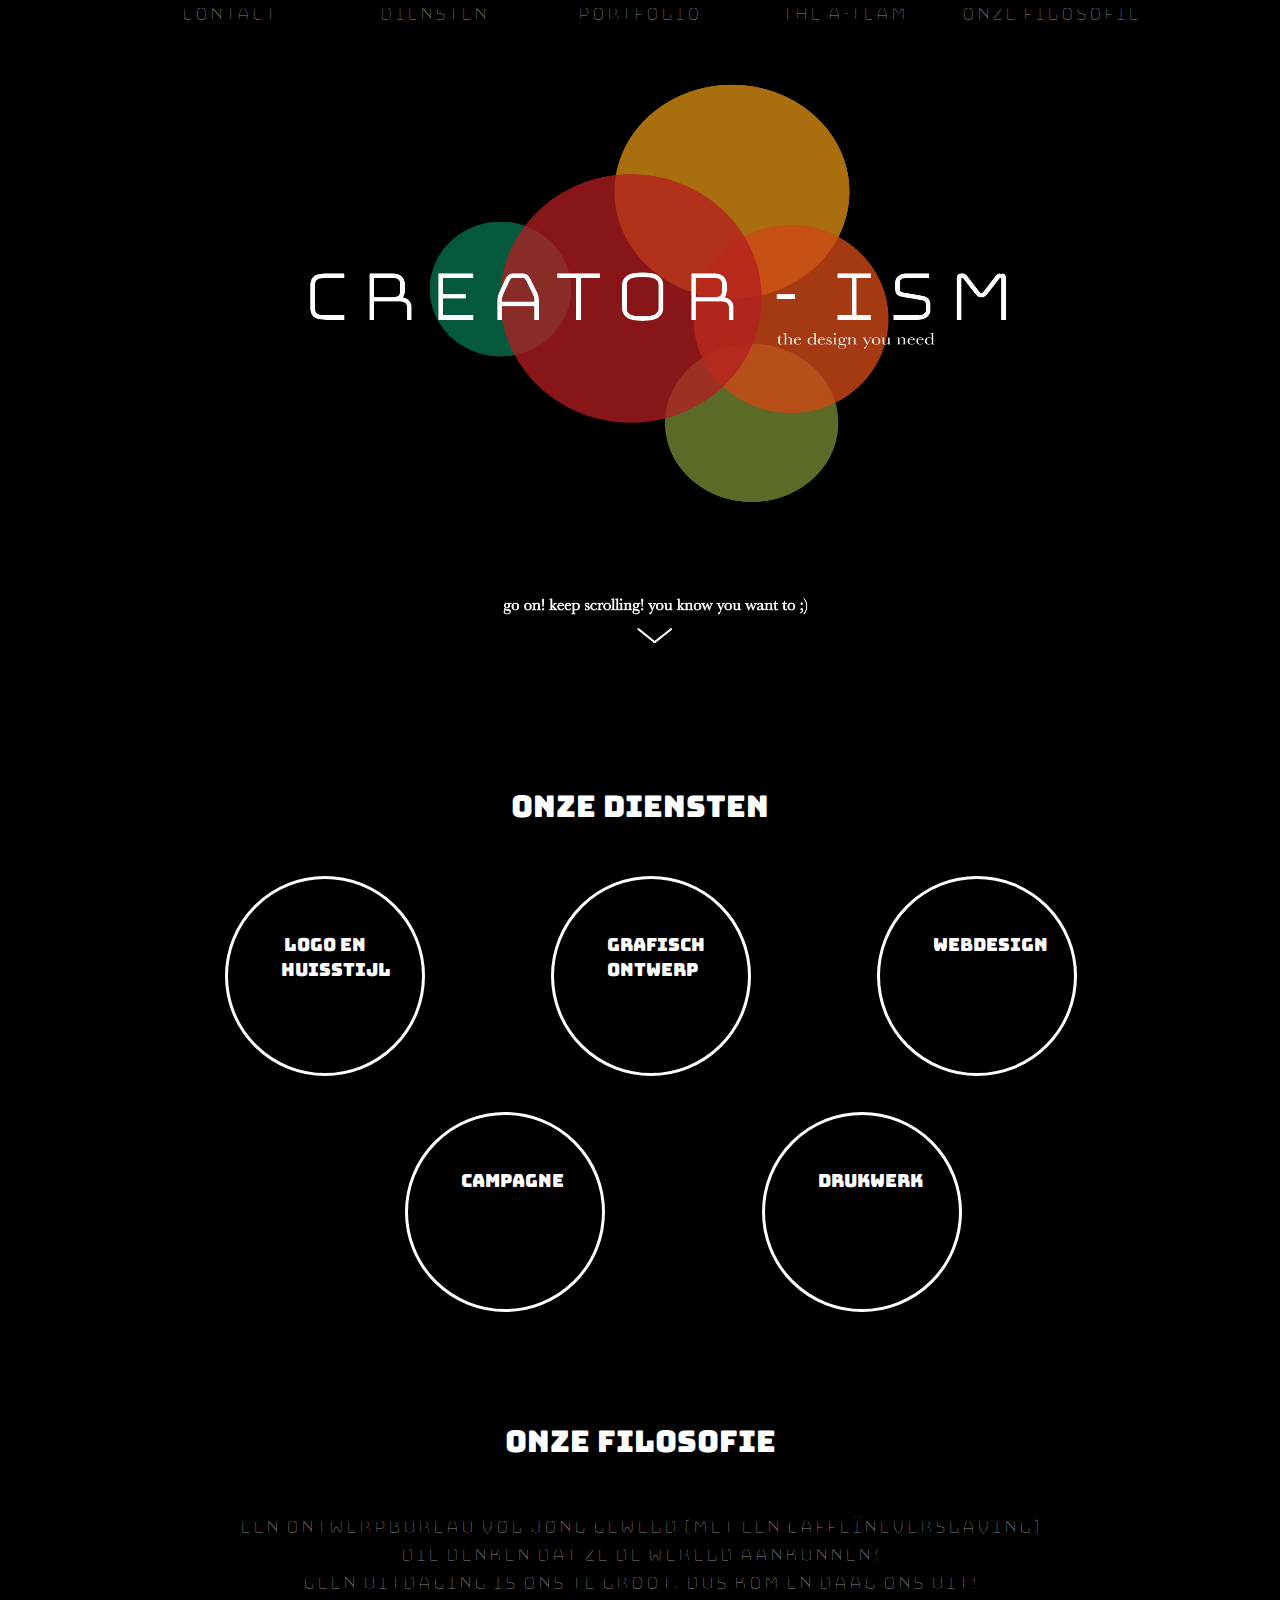
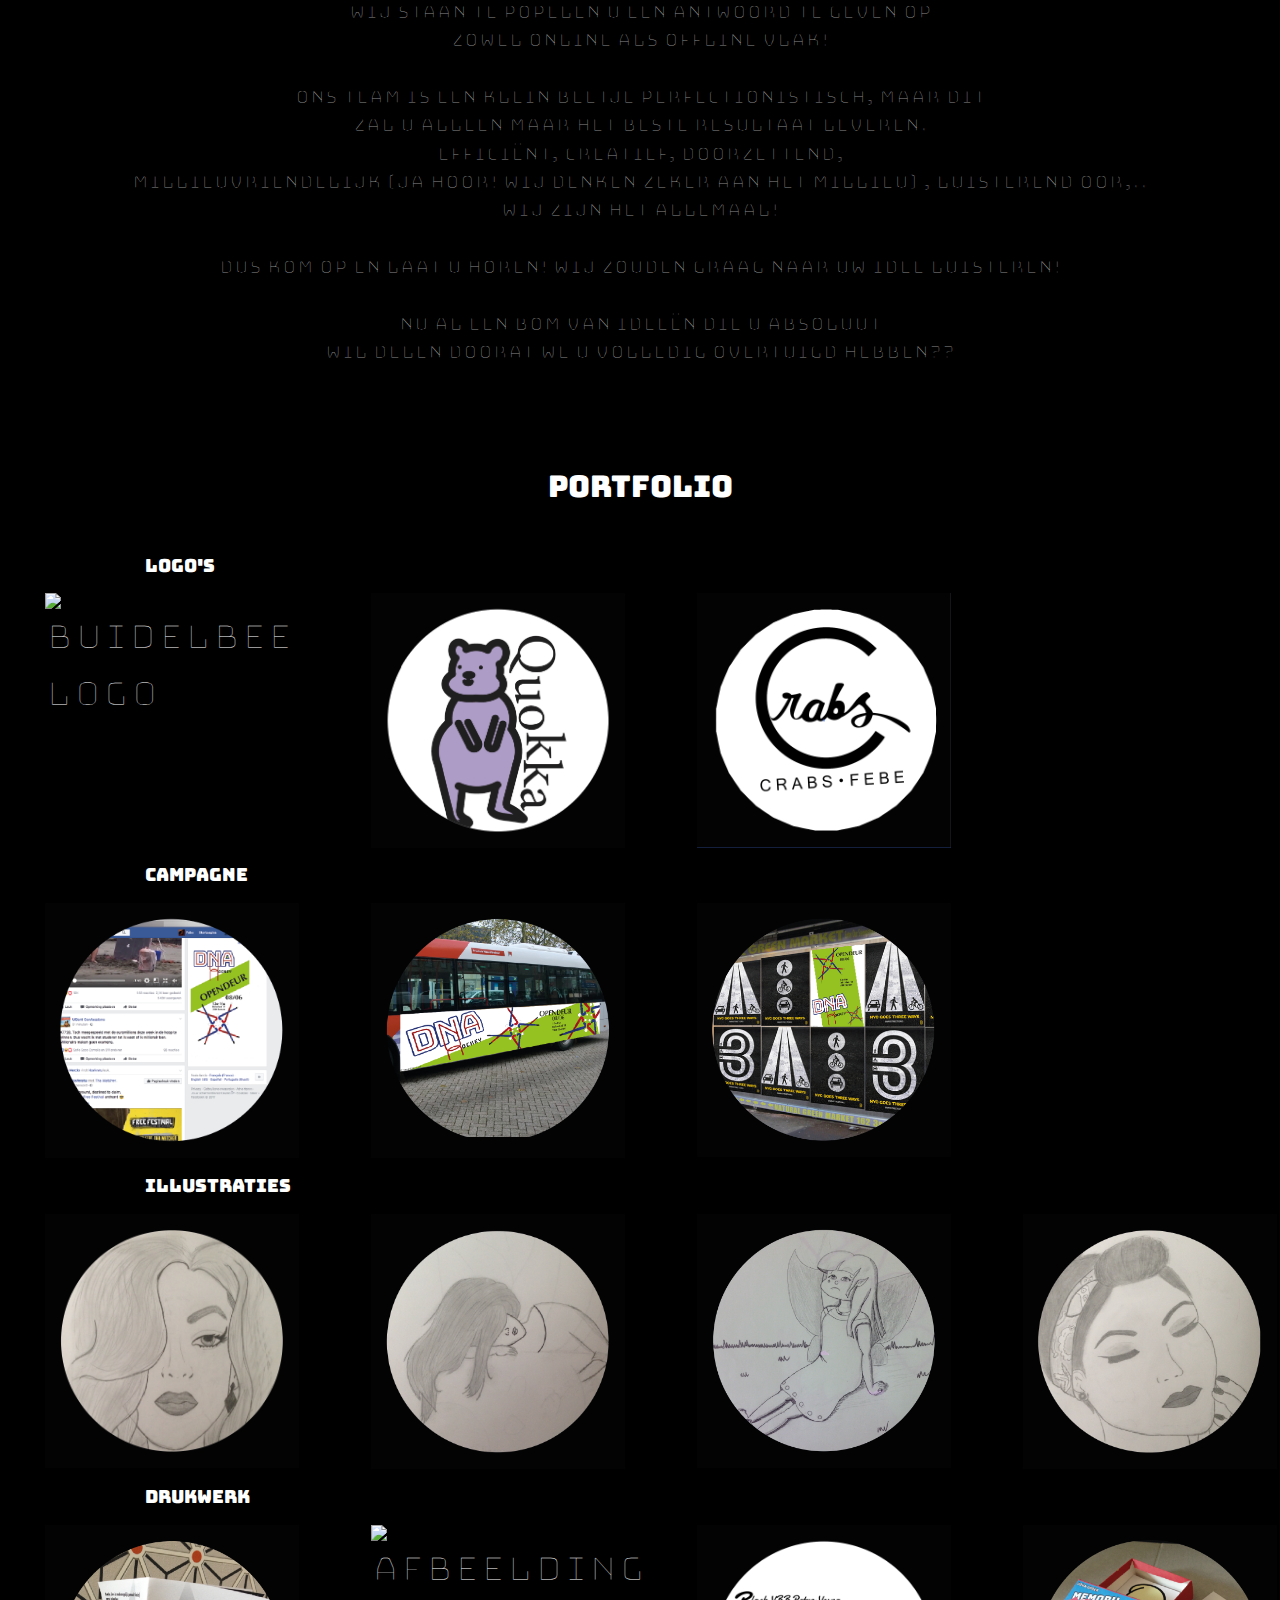
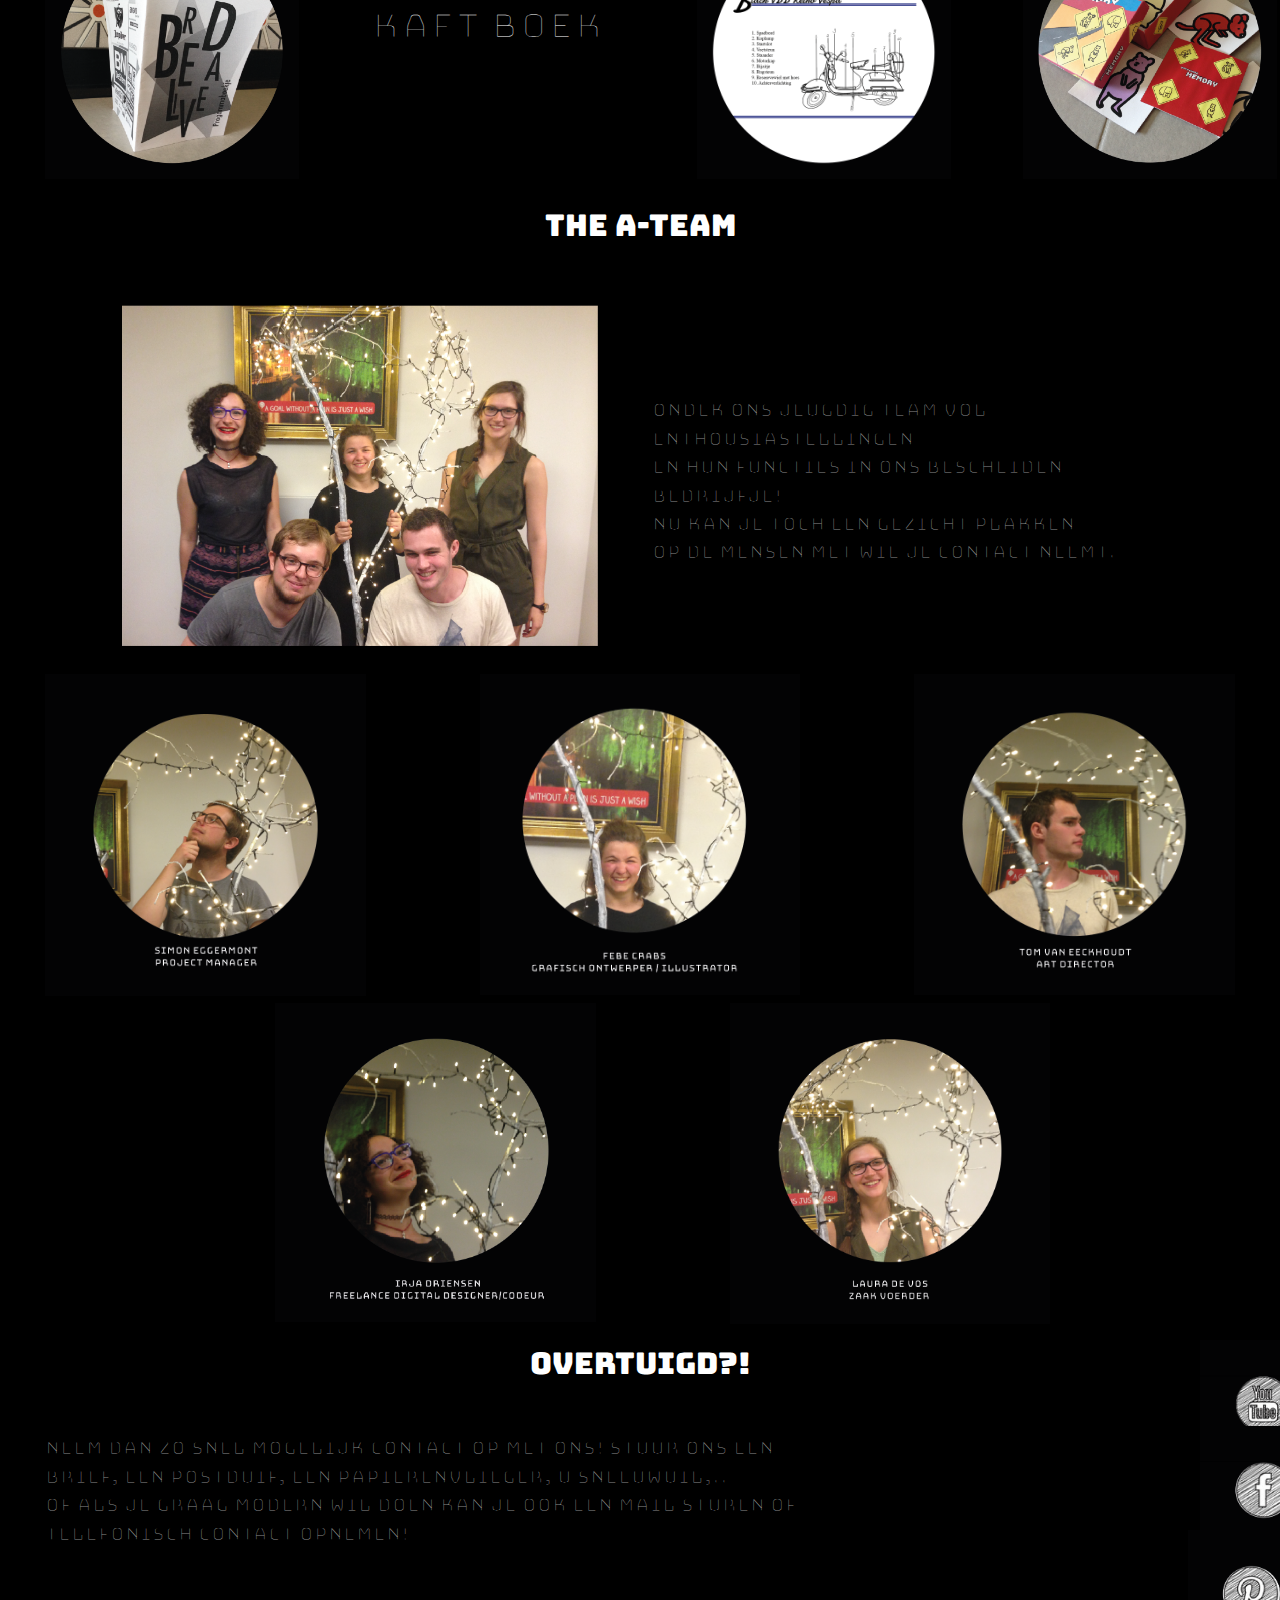
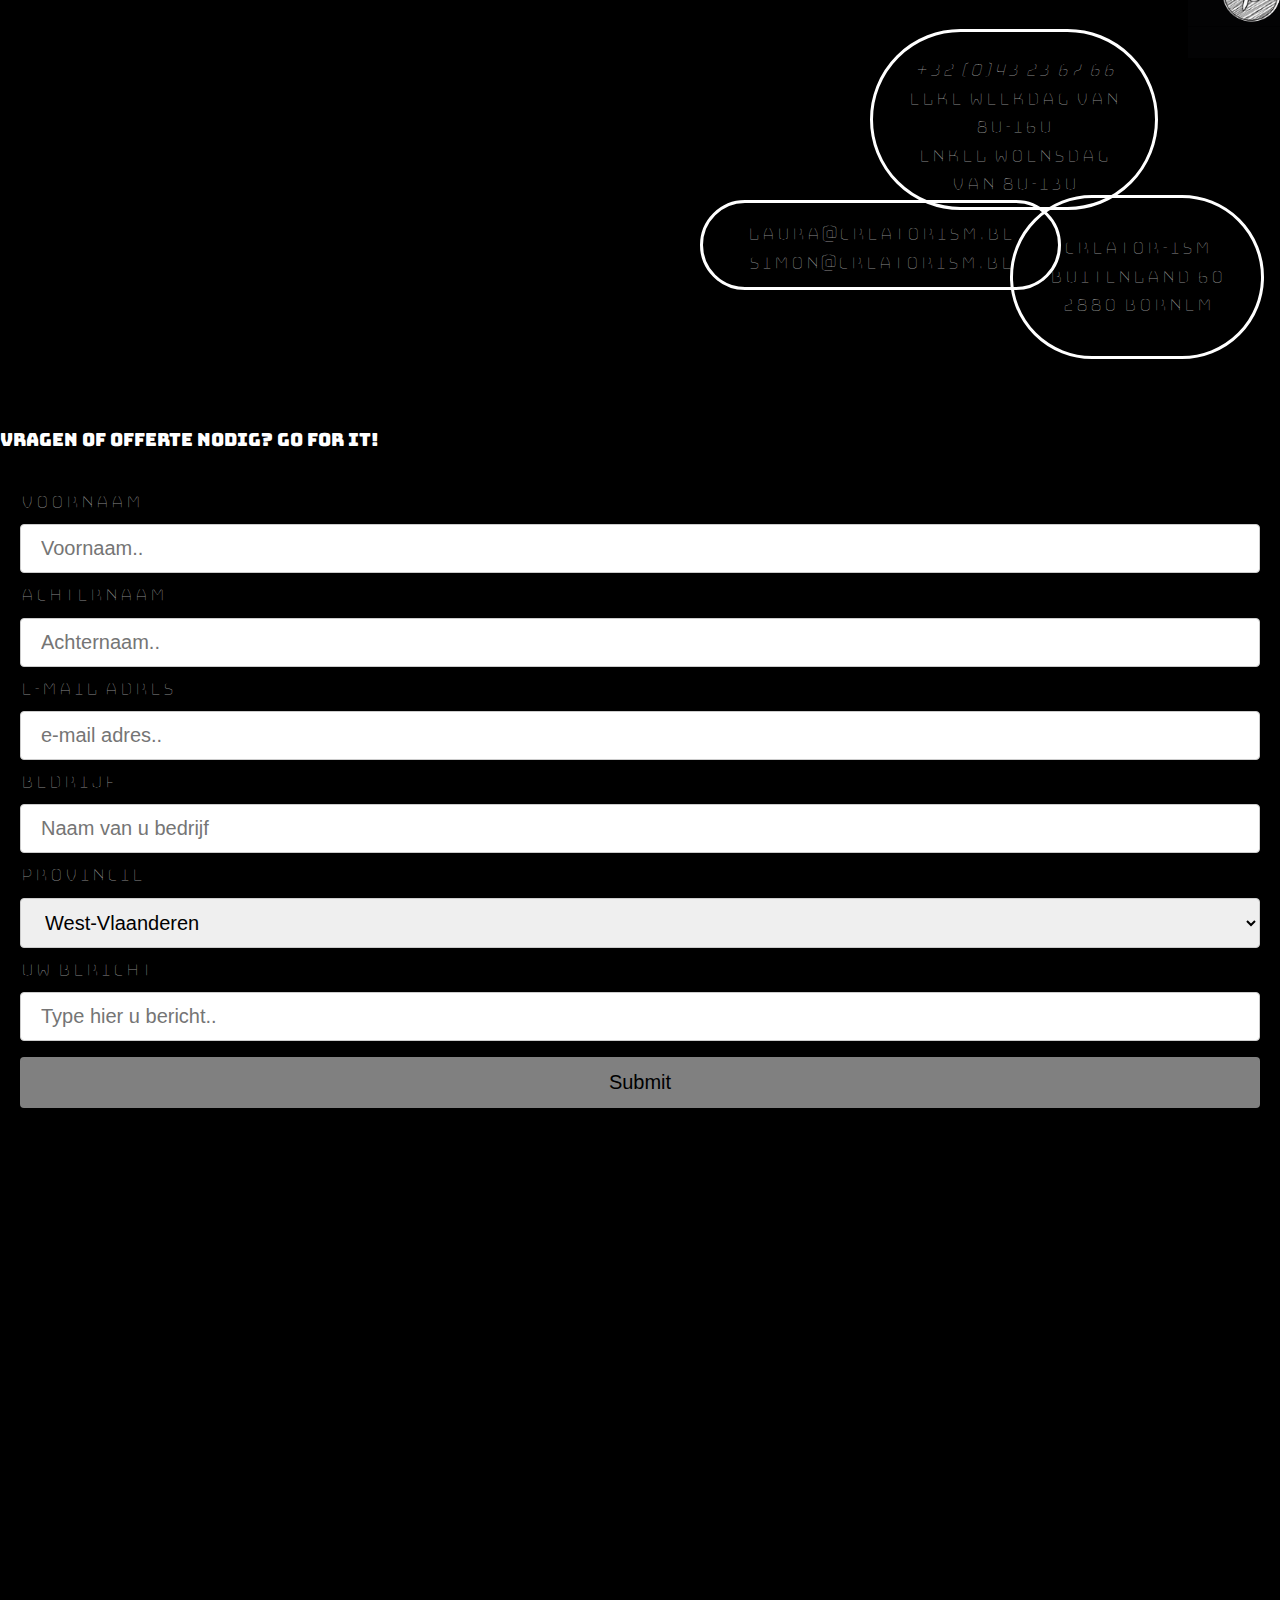
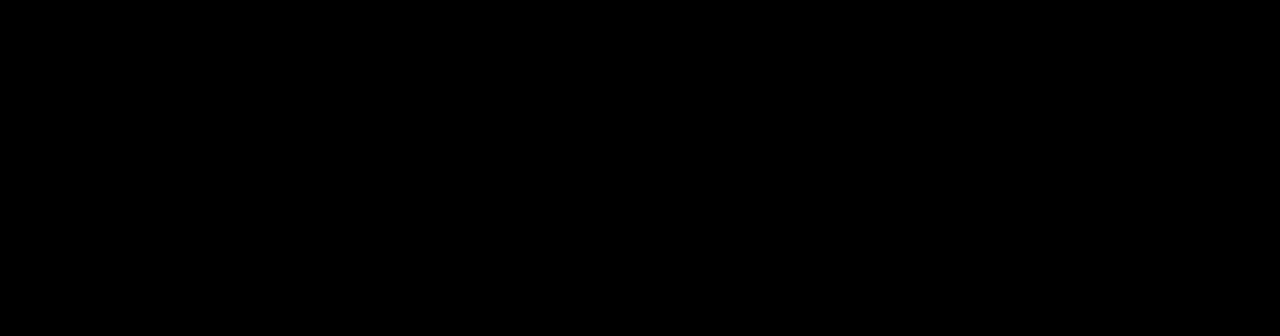
==== index.html @ 22a7c5ba "portfolio done" ====
<!DOCTYPE html>
<html lang="en">
<head>
    <!-- Character encoding -->
	  <meta charset="UTF-8"> 
	  <!-- Latest version of rendering engine -->
	  <meta http-equiv="X-UA-Compatible" content="IE=edge,chrome=1">
    <!-- Mobile Viewport -->
	  <meta name="viewport" content="width=device-width, initial-scale=1, maximum-scale=1">
    <!-- Most important SEO tag -->
    <title>◊ CREATOR - ISM ◊</title>
    <!-- Other SEO friendly tags -->	
    <meta name="description" content="Lees hier alles over nieuwe media, html5 en andere ontwikkelingen in webdevelopment en mobile development. De docenten NMD willen graag hun kennis delen met jou!">
    <meta name="keywords" content="HTML5, JavaScript, jQuery, CSS3">
    <meta name="author" content="Arteveldehogeschool - Bachelor in de grafische en digitale media | MMP">
    <meta name="copyright" content="Copyright 2010-17 Arteveldehogeschool. All Rights Reserved.">
    <!-- OpenGraph -->
    <meta property="og:type" content="website">
    <meta property="og:title" content=">HTML5 | Webdesign II | GDM">
    <meta property="og:description" content="Lees hier alles over nieuwe media, html5 en andere ontwikkelingen in webdevelopment en mobile development. De docenten NMD willen graag hun kennis delen met jou!">
    <meta property="og:url" content="http://www.gdm.gent/">
    <meta property="og:site_name" content="GDM.GENT">
    <meta property="og:image" content="assets/images/ahs.png">
    <meta property="og:image:width" content="129">
    <meta property="og:image:height" content="129">
    <!-- humans.txt -->
    <link rel="author" type="text/plain" href="/humans.txt">
     <!-- DNS prefech for CDN -->
    <link rel="dns-prefetch" href="//cdnjs.cloudflare.com">
    <link rel="dns-prefetch" href="//code.jquery.com">
    <link rel="dns-prefetch" href="//maxcdn.bootstrapcdn.com">
    <!-- Icons -->
    <!-- http://realfavicongenerator.net/ -->
    <link rel="apple-touch-icon" sizes="180x180" href="assets/icons/apple-touch-icon.png">
    <link rel="icon" type="image/png" href="assets/icons/favicon-32x32.png" sizes="32x32">
    <link rel="icon" type="image/png" href="assets/icons/favicon-16x16.png" sizes="16x16">
    <link rel="manifest" href="assets/icons/manifest.json">
    <link rel="mask-icon" href="assets/icons/safari-pinned-tab.svg" color="#ee9900">
    <link rel="shortcut icon" href="assets/icons/favicon.ico">
    <meta name="apple-mobile-web-app-title" content="GDM">
    <meta name="application-name" content="GDM">
    <meta name="msapplication-config" content="assets/icons/browserconfig.xml">
    <meta name="theme-color" content="#ffffff">
    <!-- Stylesheets: Vendors -->
    <link rel="stylesheet" media="all" href="vendor/normalize/normalize.css">
    <!-- Stylesheets: App -->
    <link rel="stylesheet" media="all" href="css/fonts.css">
    <link rel="stylesheet" media="all" href="css/typography.css">
    <link rel="stylesheet" media="all" href="css/main.css">
	<link rel="stylesheet" media="all" href="css/grid.css">
	<link rel="stylesheet" media="all" href="css/base.css">
	<link rel="stylesheet" media="all" href="css/nav.css">
	<link rel="stylesheet" media="all" href="css/helpers.css">

	<!--javascript-->
	<script language="JavaScript" src="js/main.js"></script>

    <!-- Modernizr: feature detection -->
    <script src="vendor/modernizr/modernizr.min.js"></script>
	<!-- gebruikte lettertypes -->
 	<link href="https://fonts.googleapis.com/css?family=Bungee+Hairline" rel="stylesheet">
	<link href="https://fonts.googleapis.com/css?family=Bungee" rel="stylesheet">
  
 
  
  </head>
<body>

	<div class="grid__wrapper">
		<div class="grid__container">
			<div class="grid__row">
				<div class="grid__column-12">
					<nav>
   		 				<ul class="clearfix">
							<li>
								<a href="#contact" title="Laat je horen en neem contact op">contact</a>
							</li>
							
							<li class="clearfix">
								<a href="#diensten" title="Wat zijn onze diensten">diensten</a>
							</li>
							
							<li class="hasSubMenu" >
									<a href="#portf" title="hoe wij design aanpakken ">Portfolio</a>
										<ul> 
											<li>
												<a href="#log"> logo's </a>
											</li>
											<li>
												<a href="#pos"> campagne </a>
											</li>
											<li>
												<a href="#ill"> illustraties </a>
											</li>

											<li>
												<a href="#druk"> drukwerk </a>
											</li>
										</ul>
							</li>

							<li>
								<a href="#team" title="Wie zijn we?">The A-team</a>
							</li>
						
							<li>
								<a href="#filo" title="de bedrijfsfilosofie">onze filosofie</a>
							</li>
						</ul>
					</nav>
				</div>
			</div>
		</div>
	</div>

<!-- logo homepage en call to action buttom  -->
    
	            <div class="grid__row">
					<div class="grid__column-12">
						<div class="header" id="creator"> <img src="img/homepage.JPG">  </div>
					</div>
				</div>

				<div class="grid__row">
					<div class="grid__column-12">
						<div class="header" id="cta">  
							<a href="#diensten"> <img src="img/cta.JPG"> </a> 
						</div>
					</div>
				</div>

<!-- pagina 1: diensten  -->



			<div class="grid__row">
				<h1 id="diensten">Onze diensten</h1>
			</div>

			<div class="grid__row">
				<div class="grid__column-3">
					<h3 class="cirkel" id="huis">Logo en huisstijl</h3>
				</div>

				<div class="grid__column-3">
					<h3 class="cirkel" class="graf">grafisch ontwerp</h3>
				</div>

				<div class="grid__column-3">
					<h3 class="cirkel" id="webd" >webdesign</h3>
				</div>
			</div>

			<div class="grid__row">
				<div class="grid__column-2">
					<h3 class="cirkel" id="camp" >campagne</h3>
				</div>

				<div class="grid__column-2">
					<h3 class="cirkel" id="dru" >drukwerk</h3>
				</div>  
			</div>

			

			

<!-- pagina 2: bedrijfsfilosofie  -->

	<div class="grid__row">
		<div class="grid__column-12">
				<h1 id="filo"> onze filosofie </h1>

						<p id="filos">
							Een ontwerpbureau vol jong geweld (met een caffeïneverslaving) 
							<br>
							die denken dat ze de wereld aankunnen! 
							<br>
							Geen uitdaging is ons te groot. Dus kom en daag ons uit!  
							<br>
							Wij staan te popelen u een antwoord te geven op
							<br>
							zowel online als offline vlak!
								<br><br>
							Ons team is een klein beetje perfectionistisch, maar dit
							<br>
							 zal u alleen maar het beste resultaat leveren.
							<br>
							Efficiënt, creatief, doorzettend, 
							<br>
							millieuvriendelijk (ja hoor! wij denken zeker aan het millieu) , luisterend oor,.. 
							<br>
							wij zijn het allemaal!
								<br><br>
							Dus kom op en laat u horen!  Wij zouden graag naar uw idee luisteren!  
							<br><br>
							Nu al een bom van ideeën die u absoluut 
							<br>
							wil delen doorat we u volledig overtuigd hebben??
							
						</p>

						<div id="klik">
							<a href="#contact"> KLIK HIER! </a>
						</div>
			</div>
		</div>

<!-- pagina 3: portfolio   -->
	
             <h1 id="portf">Portfolio</h1>

			 		<!-- logo's -->
					 <div class="grid__row">

						 <div class="grid__column-5">
							<h2 class="porttitel" id="log">Logo's</h2>
						 </div>
					 </div>

		            <div class="grid__row">
                		    <div class="grid__column-3">
								<div class="portitem">
									<div class="container">
 										 <img src="img/koala.jpg" alt="buidelbeer logo" class="image">
  											<div class="overlay">
    											<div class="text">Een door ons gemaakt logo voor het bedrijf dat koala's beschermd.</div>
  											</div>
									</div>	
								</div>
							</div>

                    		<div class="grid__column-3">

								<div class="portitem">
									<div class="container">
 										 <img src="img/quokka.jpg"  alt="logo quokka" class="image">
  											<div class="overlay">
    													<div class="text"> Logo gemaakt in opdracht van een bedrijf uit australië. </div>
  											</div>
									</div>
								</div>
				   			</div>
							
							<div class="grid__column-3">
								<div class="portitem">
									<div class="container">
										<img src="img/naam.jpg" alt="logo eigen naam" class="image"> 
											<div class="overlay">
    											<div class="text">Logo van de naam Febe Crabs <br> gemaakt in opdracht van roughschetsen. Gebasseerd op het logo van Otis saves	</div>
  											</div>
									</div>
								</div>
	               			 </div>
						</div>
         

					

					<!-- campagnes -->

					 <div class="grid__row">
						<div class="grid__column-5">
							<h2 class="porttitel" id="pos">campagne</h2>
						</div>
					</div>

					   <div class="grid__row">
                		    <div class="grid__column-3">
								<div class="portitem">
									<div class="container">
										<img src="img/dna.jpg" alt="afbeelding dna hockey facebook advertentie" class="image">
											<div class="overlay">
    											<div class="text">Campange voor een winkel die gespecialiseerd is in hockey. Een 3 delige campagne zowel online als ofline.</div>
  											</div>
									</div>
								</div>
							</div>
							
                		    	<div class="grid__column-3">
									<div class="portitem">
										<div class="container">
											<img src="img/dna1.jpg" alt="afbeelding dna hockey advertentie" class="image">
												<div class="overlay">
    												<div class="text">Deel 2 van de campagne</div>
  												</div>
										</div>
									</div>
                		    	</div>

								<div class="grid__column-3">
									<div class="portitem">
										<div class="container">
											<img src="img/dna2.jpg" alt="" class="image">
												<div class="overlay">
    												<div class="text">Deel 3 van de campagne</div>
  												</div>
										</div>
									</div>
								</div>
					   </div>


					<!-- illustraties -->

						<div class="grid__row">
							<div class="grid__column-5">	
								<h2 class="porttitel" id="ill">Illustraties</h2>
							</div>
						</div>

						<div class="grid__row">
							<div class="grid__column-3">	
								<div class="portitem1">
									<div class="container">
										<img src="img/gaga.jpg" alt="getekende lady gaga" class="image">
											<div class="overlay">
    											<div class="text">Getekende Lady gaga door onze illustrator. </div>
  											</div>
									</div>
								</div>
							</div>

							<div class="grid__column-3">
								<div class="portitem1">
									<div class="container">
										<img src="img/meisje.jpg" alt="getekende slapend meisje" class="image"> 
											<div class="overlay">
    											<div class="text"> gemaakt door onze illustrator</div>
  											</div>
									</div>
								</div>
							</div>
							
							<div class="grid__column-3">
								<div class="portitem1">
									<div class="container">
										<img src="img/pixie.jpg" alt="getekende nimf genaamd pixie" class="image"> 
											<div class="overlay">
    											<div class="text">Animatiefiguurtje genaamd pixie. Gemaakt voor rough schetsen</div>
  											</div>
									</div>
								</div>
							</div>

							<div class="grid__column-3">
								<div class="portitem1">
									<div class="container">
										<img src="img/vrouw.JPG" alt="getekende vrouw" class="image">
											<div class="overlay">
    											<div class="text">tekening van een vrouw.</div>
  											</div>
									</div>
								</div>
							</div>

						</div>	



					<!-- drukwerk -->

						<div class="grid__row">
							<div class="grid__column-5">
								<h2 class="porttitel" id="druk">drukwerk</h2>
							</div>
						</div>

						<div class="grid__row">
							<div class="grid__column-3">
								<div class="portitem">
									<div class="container">
										<img src="img/breda.jpg"  alt="afbeelding cover progammaboek breda live">
											<div class="overlay">
    											<div class="text">Progamma boekje gemaakt voor Nederlands festival Breda Live. Cover is gebasseerd op de poster die ook door ons werd gemaakt</div>
  											</div>
									</div>
								</div>
							</div>

							<div class="grid__column-3">
								<div class="portitem"> 
									<div class="container">
										<img src="img/boek.jpg" alt="afbeelding kaft boek"> 
											<div class="overlay">
    											<div class="text">Tekening op een kaft van een boek gemaakt door onze illustrator</div>
  											</div>
									</div>
								</div>
							</div>

							<div class="grid__column-3">
								<div class="portitem"> 
									<div class="container">
										<img src="img/cata.jpg" alt="afbeelding ">
											<div class="overlay">
    											<div class="text">Catalogus pagina van een vespa brommer. Gemaakt voor vormgeving</div>
  											</div>
									</div>
								</div>
							</div>

							<div class="grid__column-3">
								<div class="portitem">
									<div class="container">
										<img src="img/memory.jpg"  alt="afbeelding memorydoosje"> 
											<div class="overlay">
    											<div class="text">Down under memory ontworpen door ons voor ravensburger. Met het australische tekening zijn we al stillerend aan de slag gegaan voor het verkrijgen van dit resultaat</div>
  											</div>
									</div>
								</div>
							</div>
						</div>   

<!-- pagina 4: ons team   -->

                <h1 id="team">The A-team</h1>

					<div class="grid__row">
						<div class="grid__column-6">
							<div id="groepsfoto">
								<img src="img/groep.JPG" alt="groepsfoto team creator ism">
							</div>	
						</div>

						<div class="grid__column-6">
							<p id="overons">
								Ondek ons jeugdig team vol enthousiastellingen 
								<br>
								en hun functies in ons bescheiden bedrijfje!
								<br>
								Nu kan je toch een gezicht plakken 
								<br>
								op de mensen met wie je contact neemt. 
							</p>
						</div>
					</div>

					<div class="grid__row">
						<div class="grid__column-4">
							<div class="teamlid">
								<img src="img/simon.jpg" >
							</div>
						</div>

						<div class="grid__column-4">
							<div class="teamlid">
								<img src="img/febe.jpg">
							</div>
						</div>
							
						<div class="grid__column-4">
							<div class="teamlid">	
								<img src="img/tom.JPG" >
							</div>	
						</div>
					</div>

					<div class="grid__row" >
						<div class="grid__column-4">
							<div class="teamlid" id="irja">
								<img src="img/irja.jpg" >
							</div>
						</div>
					
						<div class="grid__column-4">
							<div class="teamlid" id="laura">
								<img src="img/laura.jpg" >
							</div>
						</div>
					</div>

<!-- pagina 5: contact   -->
					<div class="grid__row">
                            <h1 id="contact">Overtuigd?!</h1>
					</div>

					<div class="grid__row">
						<div class="grid__column-8">
							<p id="cont">
								Neem dan zo snel mogelijk contact op met ons! Stuur ons een brief, een postduif, een papierenvlieger, u sneeuwuil,..
								<br>
					 			of als je graag modern wil doen kan je ook een mail sturen of telefonisch contact opnemen! 
							</p>
						</div>
					</div>
					
					<div class="grid__row">
						<div class="grid_column-3">
							<iframe src="https://www.google.com/maps/embed?pb=!1m18!1m12!1m3!1d2504.601438644776!2d4.232442715746136!3d51.11581334707923!2m3!1f0!2f0!3f0!3m2!1i1024!2i768!4f13.1!3m3!1m2!1s0x47c38d4507b44f5b%3A0xd46ae1eeee177fba!2sBuitenland+60%2C+2880+Bornem!5e0!3m2!1snl!2sbe!4v1495535432769" width="600" height="450" frameborder="0" style="border:0" allowfullscreen></iframe>
						</div>
					</div>

							<p id="adres">
								Creator-ism
								<br>
								Buitenland 60
								<br>
								2880 Bornem
							</p>
					
							<p id="nr">
								<em>
									+32 (0)43 23 67 66
								</em>
									<br>
										elke weekdag van 8u-16u
									<br>
										enkel woensdag van 8u-13u
							</p>

							<p id="email">
								Laura@creatorism.be
								<br>
								Simon@creatorism.be
							</p>
						<div id="youtube">
							<a href="https://www.youtube.com/" target="_blank" > 
								<img src="img/social.jpg" width="10%">
							</a>
						</div>
						
							<a href="https://www.facebook.com/" target="_blank" id="facebook">
								<img src="img/social1.jpg" width="10%">
							</a>
						
							<a href="https://nl.pinterest.com/" target="_blank" id="pinterest">
								<img src="img/social3.jpg" width="10%">
							</a>
						
			
					<div id="invul">
						<h2>vragen of offerte nodig? Go for it!</h2>
						<div class="formulier">
							<form action="/action_page.php">
								<label for="fname">voornaam</label>
									<input type="text" id="fname" name="firstname" placeholder="Voornaam..">

								<label for="lname">achternaam</label>
									<input type="text" id="lname" name="lastname" placeholder="Achternaam..">

								<label for="email">e-mail adres</label>
									<input type="text" id="lname" name="lastname" placeholder="e-mail adres..">

								<label for="bedrijf">bedrijf</label>
									<input type="text" id="lname" name="lastname" placeholder="Naam van u bedrijf">

								<label for="provincie">Provincie</label>
									<select id="country" name="provincie">
										<option value="West-Vlaanderen">West-Vlaanderen</option>
										<option value="Antwerpen">Antwerpen</option>
										<option value="Oost-Vlaanderen">Oost-Vlaanderen</option>
										<option value="Limburg">Limburg</option>
									</select>
				
								<label for="lname">uw Bericht</label>
									<input type="text" id="lname" name="lastname" placeholder="Type hier u bericht..">
			
			
										<input type="submit" value="Submit">
							</form>
						</div>
					</div>


							

    
	</body>
</html>
---- css/fonts.css ----
@import url('https://fonts.googleapis.com/css?family=Bungee');
@import url('https://fonts.googleapis.com/css?family=Bungee+Hairline');
---- css/typography.css ----
body {
  font-family: 'bungee-hairline', sans-serif;
  font-size: 18px;
  font-weight: 300;
  font-style: normal;
  line-height: 1.42;
}

h1 {
  font-family: 'bungee', sans-serif;
  font-size: 30px;
  font-weight: 500;
  font-style: normal;
  line-height: 1.42;
  width: 100%; 
	margin: auto; 
	text-align: center; 
	padding-bottom: 30px;
	padding-top: 50px;
}

h2, h3, h4, h5, h6 {
  font-family: 'bungee', sans-serif;
  font-size: 18px;
  font-weight: 500;
  font-style: normal;
  line-height: 1.42;
}
---- css/grid.css ----
@charset "UTF-8";
/* CSS Document */

* {
    box-sizing: border-box;
 }

.grid__wrapper {
    display: block;
    margin: 0;
    padding: 0;
}

.grid__container {
    display: block;
    width: 1140px;
    margin: 0 auto;
    padding: 0 12px;
}

.grid__row {
    display: block;
    margin: 0 -12px;
    padding: 0;
    overflow: hidden;
}

.grid__wrapper:after,
.grid__container:after,
.grid__row:after {
    content: "";
    display: table;
    clear: both;
}

/* Definitie voor de kolommen
--------------------------------------- */

.grid__column-12 { width: 100%; }
.grid__column-11 { width: 91.666666666667%; }
.grid__column-10 { width: 83.333333333333%; }
.grid__column-9 {  width: 75%; }
.grid__column-8 {  width: 66.666666666667%; }
.grid__column-7 {  width: 58.333333333333%; }
.grid__column-6 {  width: 50%; }
.grid__column-5 {  width: 41.666666666667%; }
.grid__column-4 {  width: 33.333333333333%; }
.grid__column-3 {  width: 25%; }
.grid__column-2 {  width: 16.666666666667%; }
.grid__column-1 {  width: 8.333333333333%; }

.grid__column-12,
.grid__column-11,
.grid__column-10,
.grid__column-9,
.grid__column-8,
.grid__column-7,
.grid__column-6,
.grid__column-5,
.grid__column-4,
.grid__column-3,
.grid__column-2,
.grid__column-1 {
    position: relative;
    float: left;
    padding: 0 57px;
}


/* Kolommen verplaatsen
------------------------------------- */
.grid__offset-12 { margin-left: 100%; }
.grid__offset-11 { margin-left: 91.666666666667%; }
.grid__offset-10 { margin-left: 83.333333333333%; }
.grid__offset-9 {  margin-left: 75%; }
.grid__offset-8 {  margin-left: 66.666666666667%; }
.grid__offset-7 {  margin-left: 58.333333333333%; }
.grid__offset-6 {  margin-left: 50%; }
.grid__offset-5 {  margin-left: 41.666666666667%; }
.grid__offset-4 {  margin-left: 33.333333333333%; }
.grid__offset-3 {  margin-left: 25%; }
.grid__offset-2 {  margin-left: 16.666666666667%; }
.grid__offset-1 {  margin-left: 8.333333333333%; }


/* Kolommen als test zichtbaar maken
------------------------------------- */

.grid__development .grid__wrapper {
    background: rgba(255, 0, 0, 0.4);
}
.grid__development .grid__container {
    background: rgba(0, 255, 0, 0.4);
}
.grid__development .grid__row {
    background: rgba(0, 0, 255, 0.4);
}
.grid__development *[class*="grid__column-"] {
    background: rgba(255, 255, 0, 0.4);
    height: 64px;
    margin-bottom: 12px;
    
    text-align: center;
    line-height: 64px;
}
.grid__development *[class*="grid__column-"] > * {
    background: rgba(255, 0, 255, 0.4);
}
---- css/base.css ----
@charset "UTF-8";
/* CSS Document */

body {
	font-size: 20px;
	background-color: black;
	color: white;
	font-family: "bungee hairline",sans-serif;
	 
}

body a {
	text-decoration: none;
	color: white;
}

.grid__column-12,
.grid__column-11,
.grid__column-10,
.grid__column-9,
.grid__column-8,
.grid__column-7,
.grid__column-6,
.grid__column-5,
.grid__column-4,
.grid__column-3,
.grid__column-2,
.grid__column-1 {
    background-color: transparent;
}

.grid__column-4{
	background-color: transparent;
}

.grid__column-3 {
		font-size: 2em;
}

 h1 {
	padding-top:10px;
 }

 .header img {
	 width: 100%;
 }

#creator img {
	padding-bottom: 30px;
}

#cta img {
	padding-bottom: 110px;
}



.cirkel {
	text-align: center; 
	padding: 53px;
	border: 3px solid white;
    border-radius: 100px;
    width: 200px;
    height: 200px; 	
}



#main-navigation {
	font-family: "bungee",sans-serif;
	
}

#filo {
	padding-top: 90px;
}

#klik {
	text-align: center;
	position:relative; top: 30px;
	padding-bottom: 10px;
	padding-top: 30px;
}



#adres {
	border: 3px solid white;
    border-radius: 100px;
    margin-right: 728px;
    padding: 36px;
    width: 254px;
    height: 164px;
	text-align: center; 
	position:relative; left: 1010px; bottom: 250px;
}

#nr{
	border: 3px solid white;
    border-radius: 100px;
    margin-right: 728px;
    padding: 24px;
    width: 288px;
    height: 181px;
    text-align: center;
	position: relative; left: 870px;bottom: 600px;
}

#email {
	border: 3px solid white;
    border-radius: 100px;
    margin-right: 728px;
    padding: 17px;
    width: 361px;
    height: 90px;
	text-align: center; 
	position: relative; left: 700px; bottom: 630px;
}

#overons {
	position: relative; top:100px;right:45px;
}

#filos {
	text-align: center;
}



.portitem img {
	width: 120%;
}

.porttitel{
	position:relative; left:100px;
}

.portitem1 img {
	width: 120%;
}

#camp  {
	position: relative; left: 360px;
}

#dru {
	position: relative; left: 500px;
}


h3 {
	position:relative; left: 180px;
}

#groepsfoto img {
	width: 100%;
	position:relative; left:50px;
}

.teamlid img {
	width:100%;
}

#irja img{
	position:relative; left: 230px;
}

#laura img {
	position: relative; left: 250px;
}



#youtube img {
	position:relative;
	bottom:1200px;
	left:1200px;
}

#facebook {
	position:relative;
	bottom:1250px;
	left:1200px;
}

#pinterest {
	position:relative;
	bottom:1147px;
	left:1055px;

}



input[type=text], select {
    width: 100%;
    padding: 12px 20px;
    margin: 8px 0;
    display: inline-block;
    border: 1px solid #ccc;
    border-radius: 4px;
    box-sizing: border-box;
}

input[type=submit] {
    width: 100%;
    background-color:grey;
    color:black;
    padding: 14px 20px;
    margin: 8px 0;
    border: none;
    border-radius: 4px;
    cursor: pointer;
}

input[type=submit]:hover {
    background-color:dimgray;
}

.formulier {
    border-radius: 5px;
    background-color:black;
    padding: 20px;
}

#invul {
	position:relative;
	bottom:800px;
}
/* einde css gedeelte voor contact formulier */

container {
  position: relative;
  width: 50%;
}

.image {
  display: block;
  width: 100%;
  height: auto;
}

.overlay {
  position: absolute;
  top: 0;
  bottom: 0;
  left: 0;
  right: 0;
  height: 100%;
  width: 100%;
  opacity: 0;
  transition: .5s ease;
  background-color: darkgray;
}

.container:hover .overlay {
  opacity: 1;
}

.text {
  color: white;
  font-size: 20px;
  position: absolute;
  top: 50%;
  left: 50%;
  transform: translate(-50%, -50%);
  -ms-transform: translate(-50%, -50%);
}
---- css/nav.css ----
nav{
	width: 100%;
}
nav ul {
	list-style: none;
	margin: 0;
	padding: 0;
	
}
nav ul a {
	text-decoration: none;
}

nav> ul > li {
	float: left;
	display: block;
	background-color:black;
	width:20%;
	
	text-align: center;
}

nav > ul > li a {
	display: block;
	/* background-color:black; */

	color: white;
	border-right: 2px solid black;
}

nav > ul > li:last-of-type a {
	border-right: none;
}

nav > ul > li a:hover {
	background-color: black;
}

nav > ul > li.active a {
	background-color: black;
}

nav li.hasSubMenu  > ul {
    display:none;
}

nav li.hasSubMenu:hover > ul,
nav li.hasSubMenu.active > ul {
    display:block;
}


nav .hasSubMenu li a {
    background-color:black;
    display: block;
    

}
---- css/helpers.css ----
.clearfix:before,
.clearfix:after {
    content: " "; /* 1 */
    display: table; /* 2 */
}

.clearfix:after {
    clear: both;
}
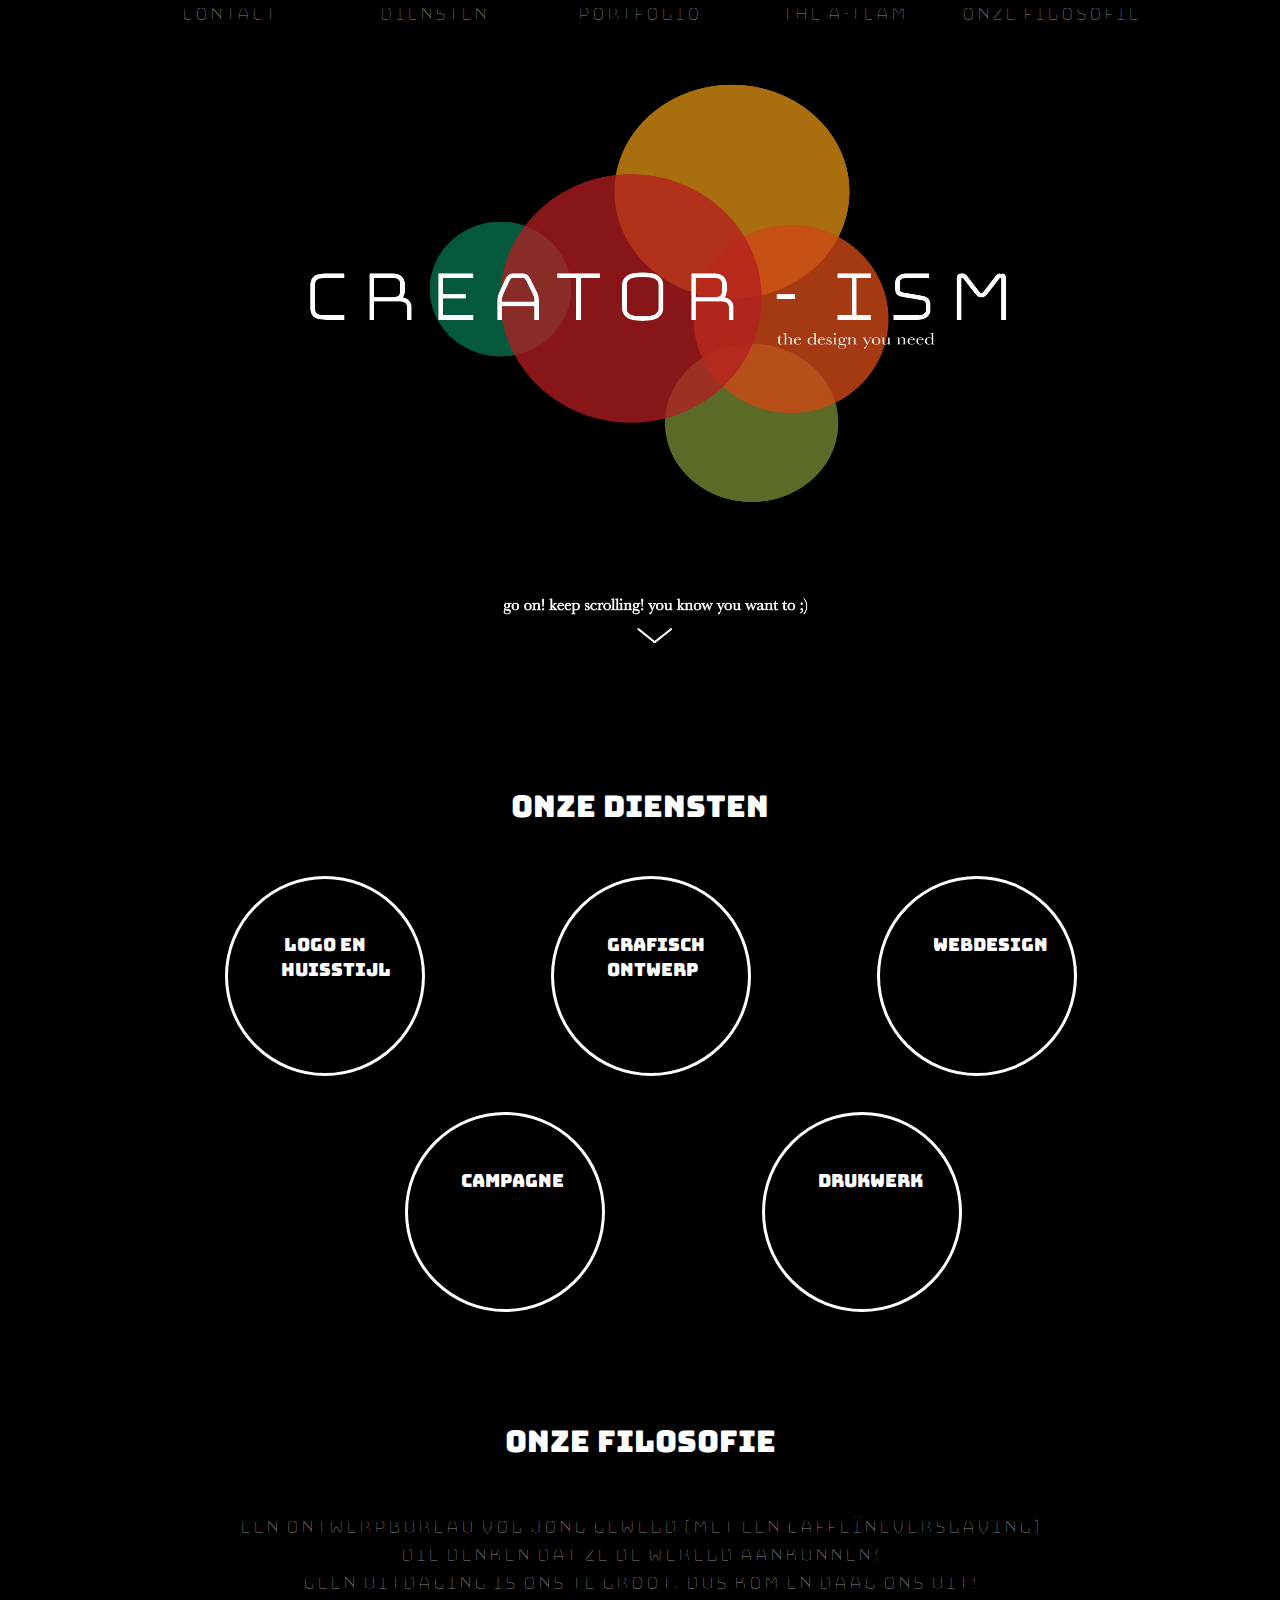
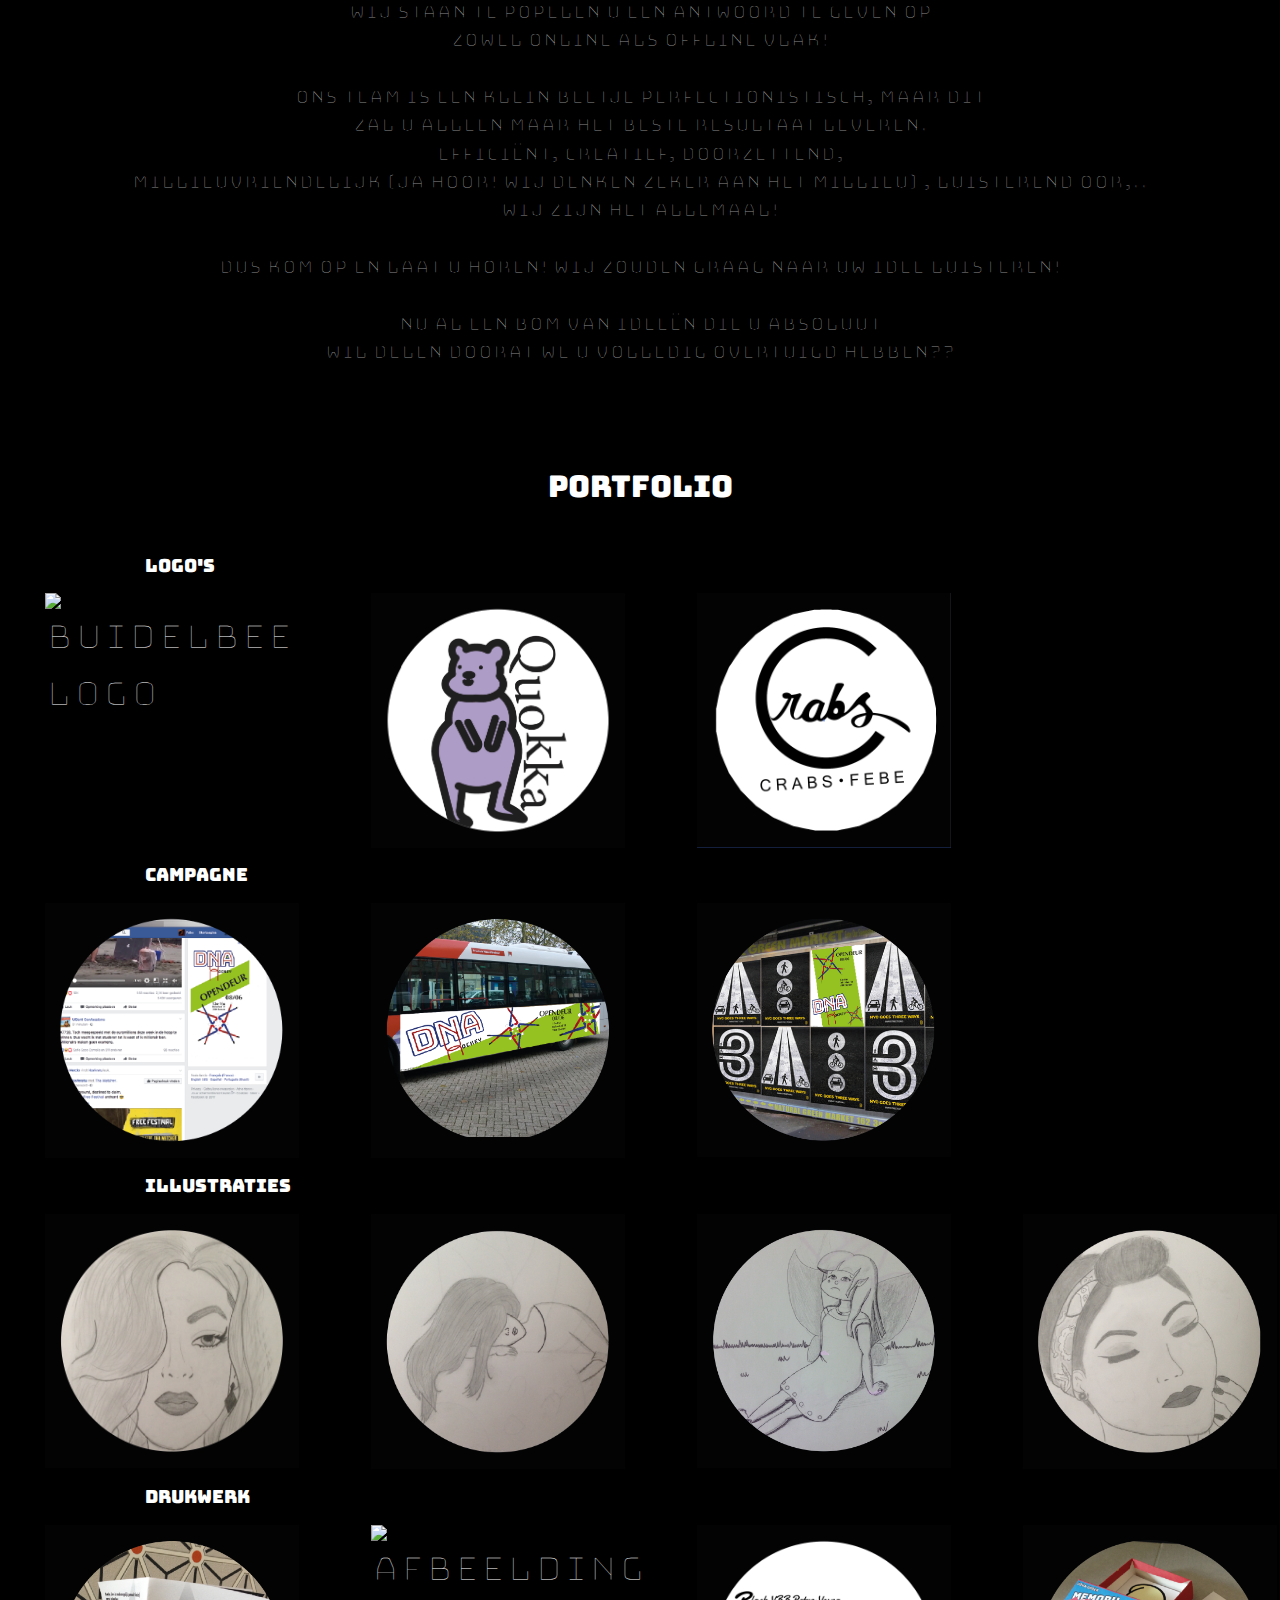
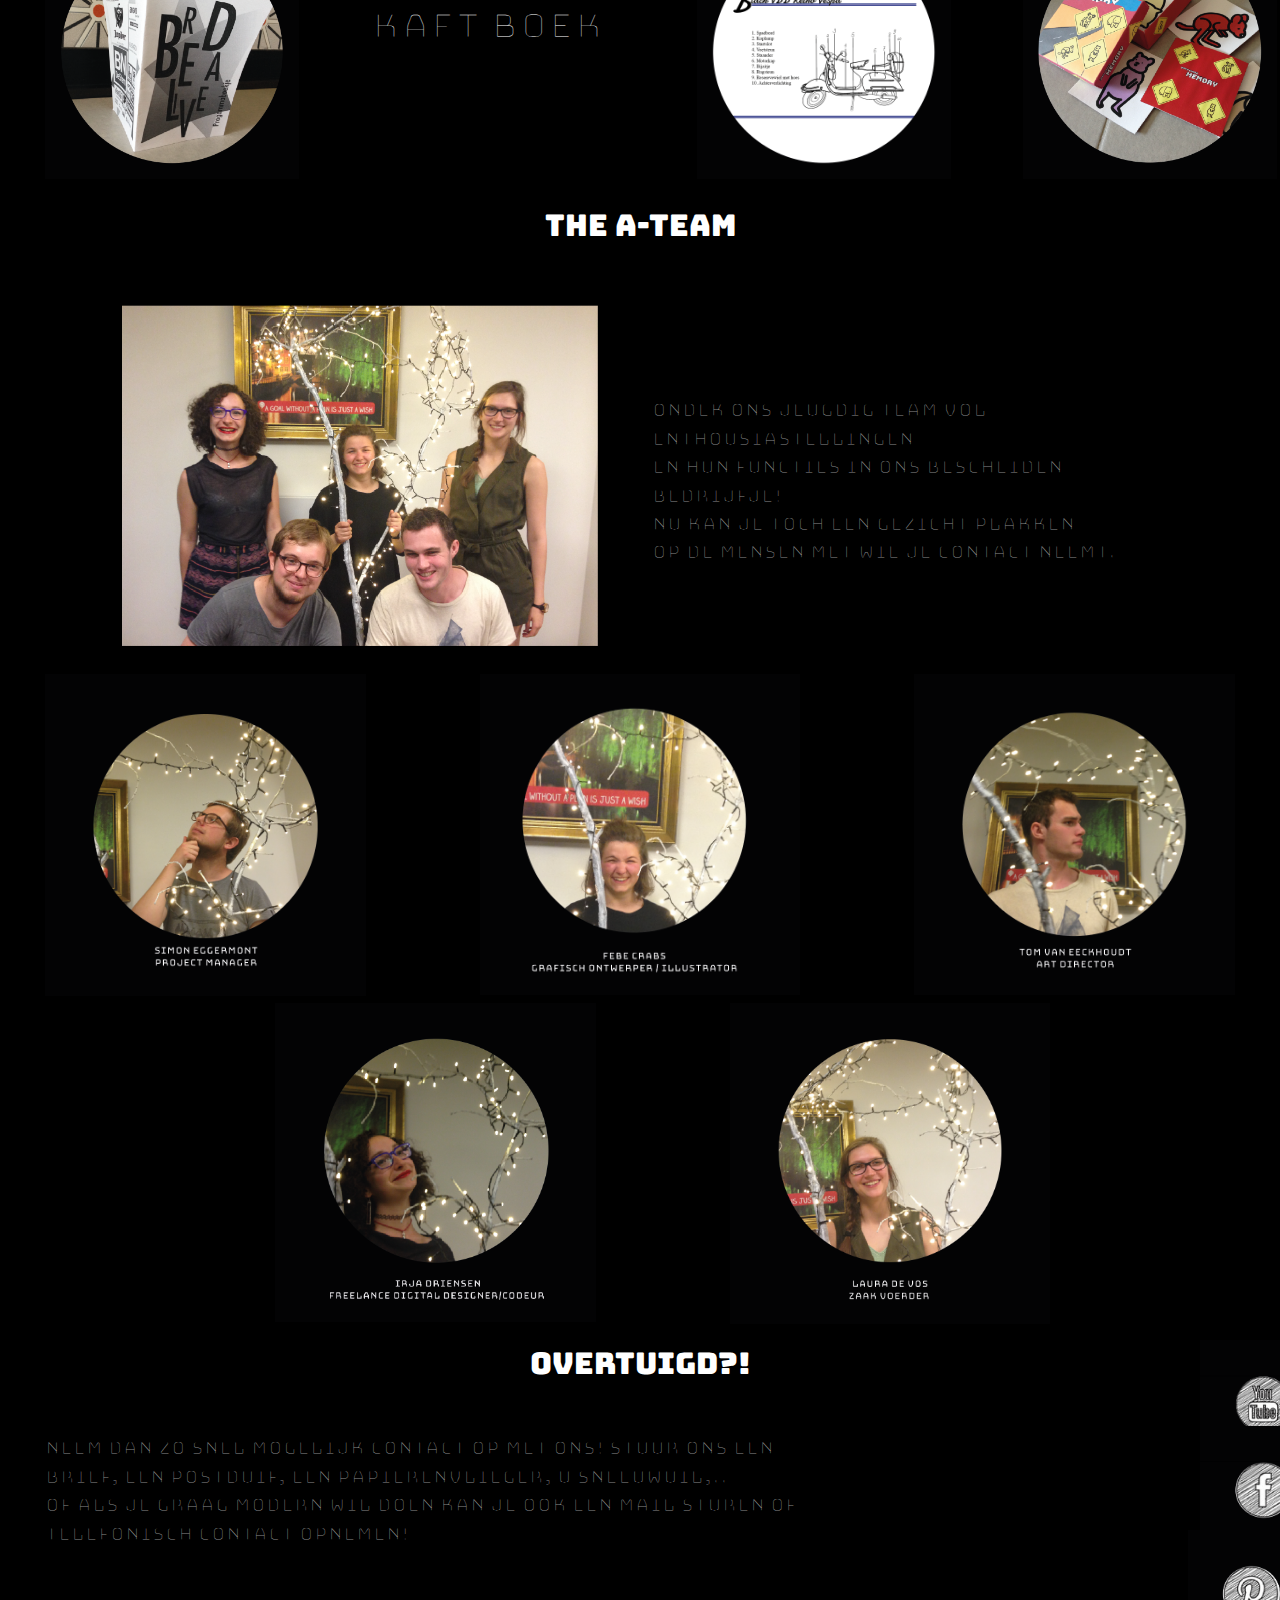
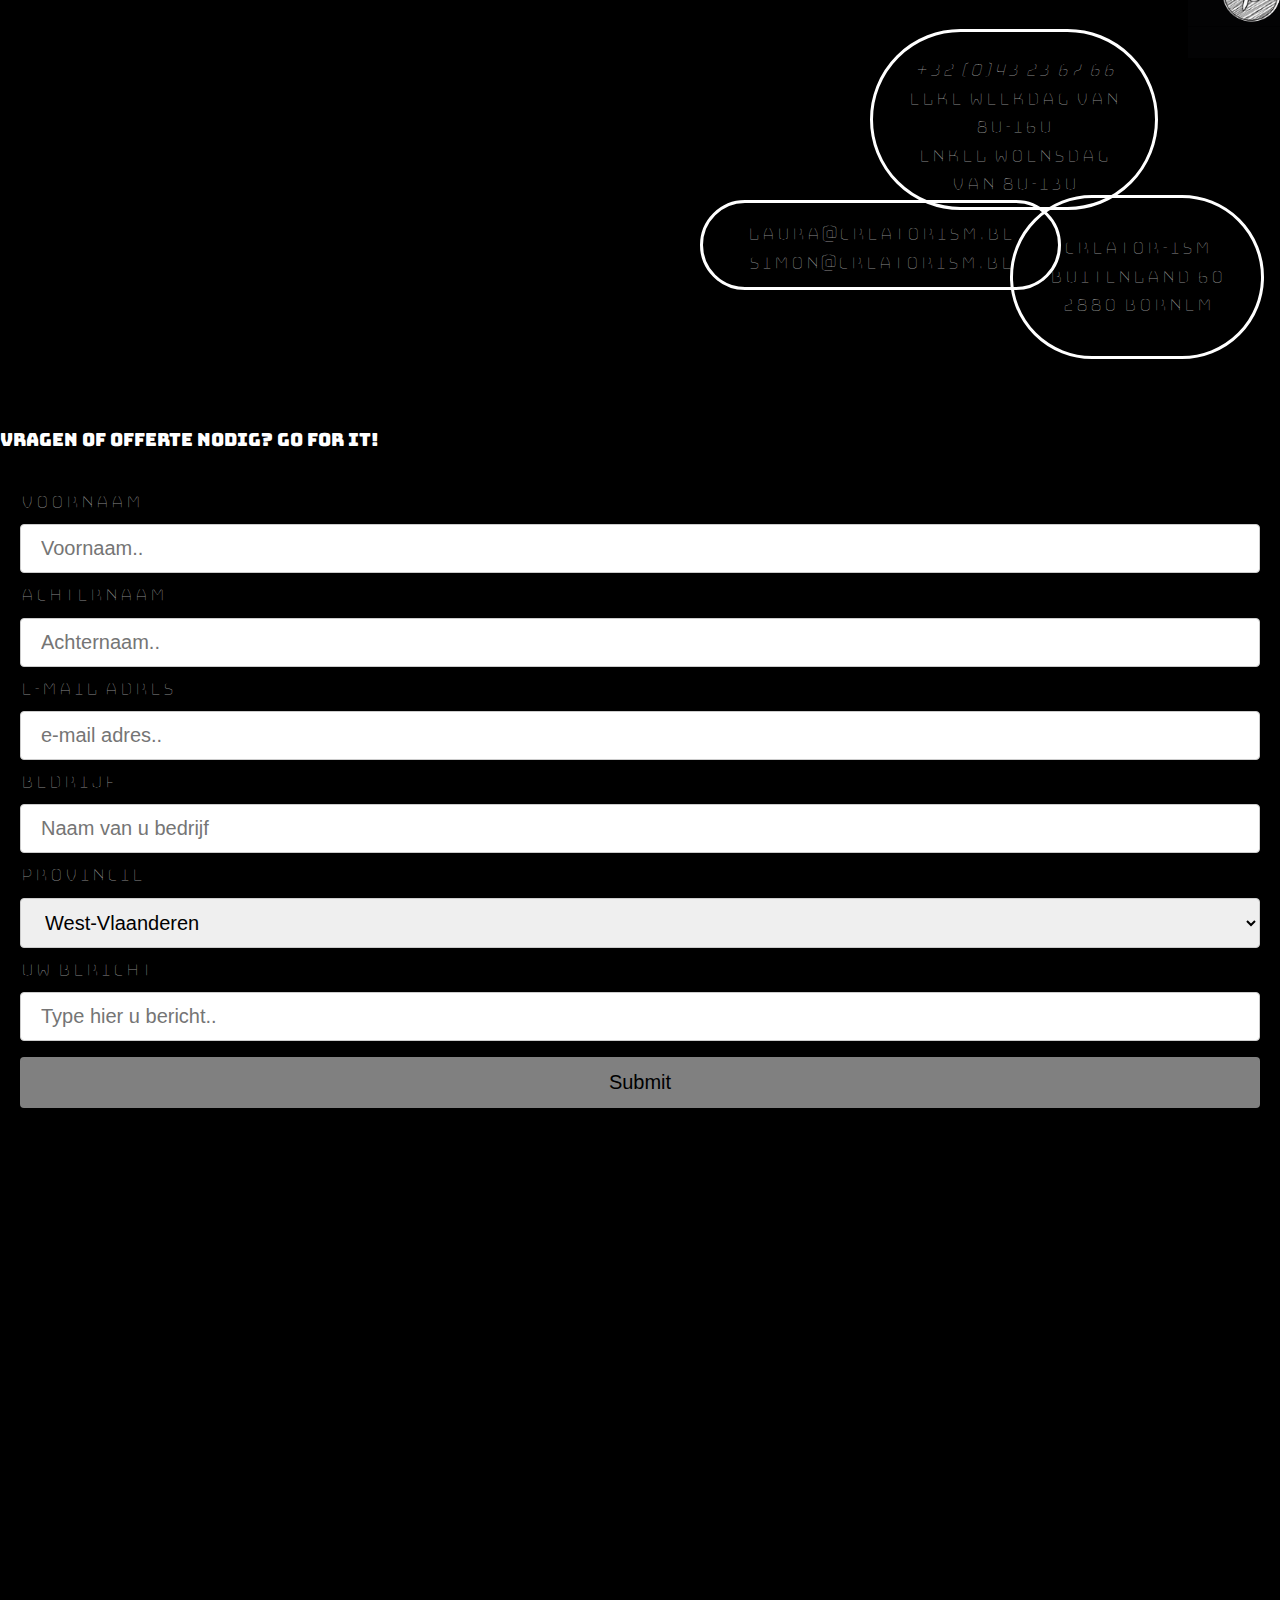
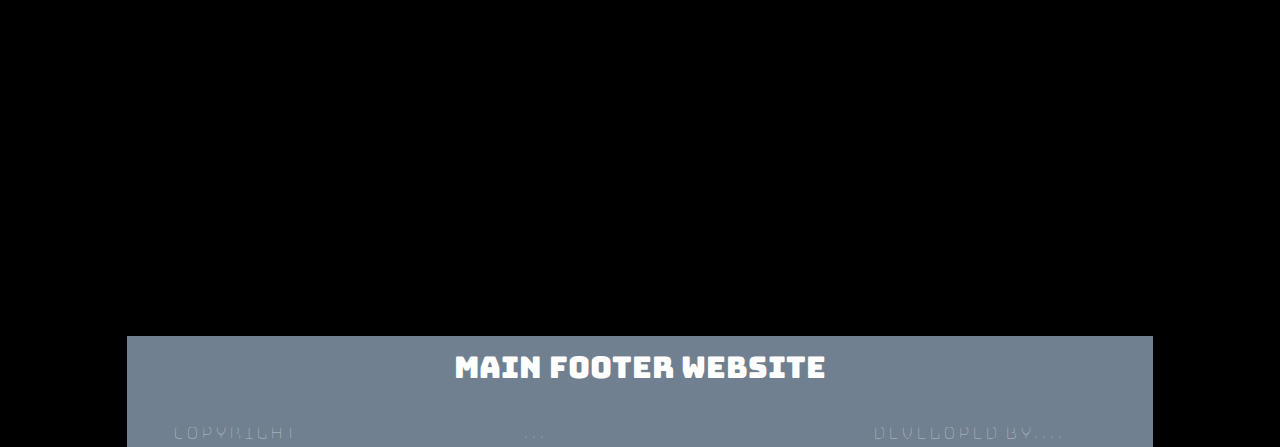
==== commit edf3bedb: "home buttom" ====
--- a/index.html
+++ b/index.html
@@ -133,6 +133,8 @@
 
 
 
+
+
 			<div class="grid__row">
 				<h1 id="diensten">Onze diensten</h1>
 			</div>
@@ -162,9 +164,8 @@
 			</div>
 
 			
-
-			
-
+		<!-- knop om terug naar boven te gaan -->
+		<button onclick="topFunction()" id="myBtn" title="Go to top">go back up!</button>		
 <!-- pagina 2: bedrijfsfilosofie  -->
 
 	<div class="grid__row">
@@ -562,6 +563,33 @@
 						</div>
 					</div>
 
+					<div class="footer-wrapper">
+						<div class="grid__container">
+							<div class="grid__row">
+								<div class="grid__column-12">
+									<footer class="footer">
+
+										<h1 class="hidden">Main Footer Website</h1>
+
+											<div class="grid__row">
+												<div class="grid__column-4">
+													Copyright
+												</div>
+
+												<div class="grid__column-4">
+													...
+												</div>
+			
+												<div class="grid__column-4">
+													Developed by....
+												</div>
+											</div>
+									</footer>
+								</div>
+							</div>
+						</div>
+					</div>
+
 
 							
 
--- a/css/base.css
+++ b/css/base.css
@@ -169,7 +169,7 @@
 	position: relative; left: 250px;
 }
 
-
+/* Social media links*/
 
 #youtube img {
 	position:relative;
@@ -190,7 +190,7 @@
 
 }
 
-
+/* contact formulier */
 
 input[type=text], select {
     width: 100%;
@@ -227,7 +227,7 @@
 	position:relative;
 	bottom:800px;
 }
-/* einde css gedeelte voor contact formulier */
+/* overlay op portfolio items */
 
 container {
   position: relative;
@@ -267,5 +267,30 @@
   -ms-transform: translate(-50%, -50%);
 }
 
-
-
+/* footer css*/
+
+.footer {
+    background-color: slategray;
+    color:white;
+}
+/* button homepage */
+#myBtn {
+  display: none;
+  position: fixed;
+  bottom: 20px;
+  right: 30px;
+  z-index: 99;
+  border: none;
+  outline: none;
+  background-color:black;
+  color: white;
+  cursor: pointer;
+  padding: 15px;
+  border-radius: 10px;
+}
+
+#myBtn:hover {
+  background-color: #555;
+}
+
+
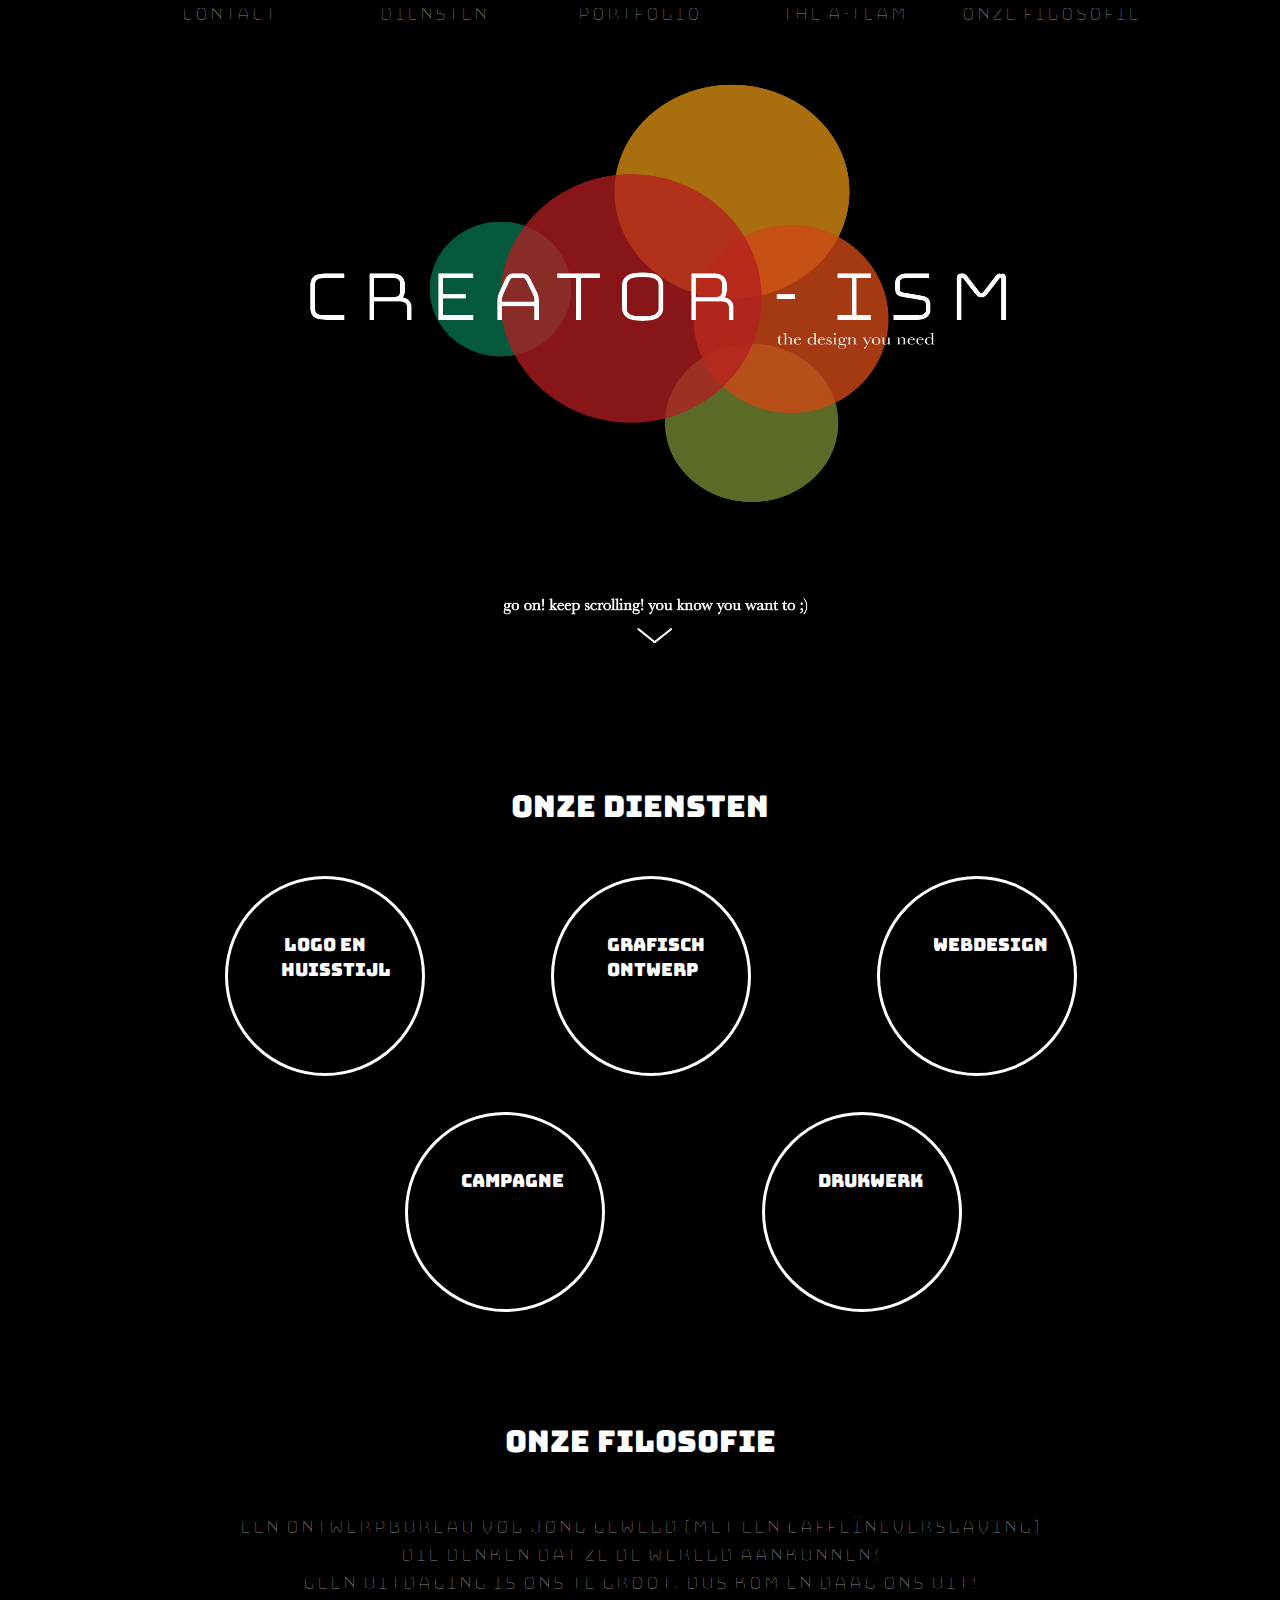
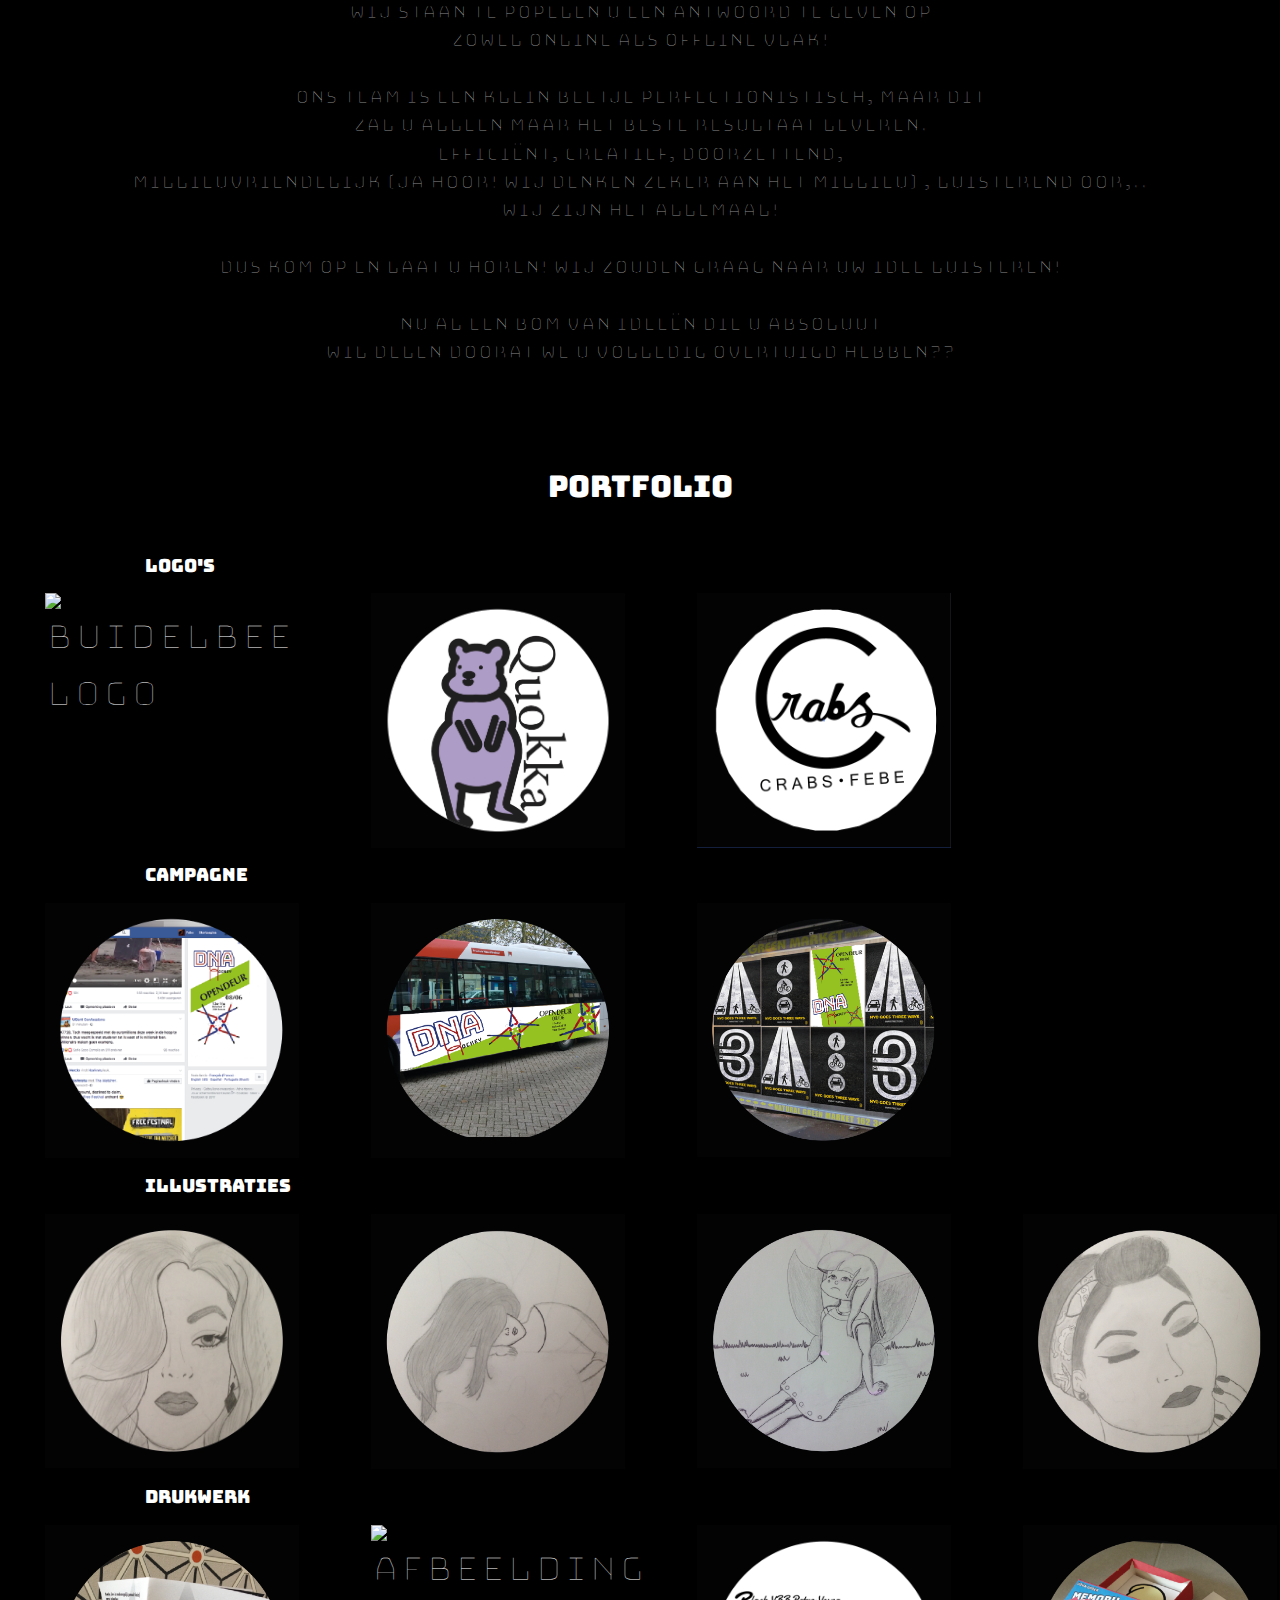
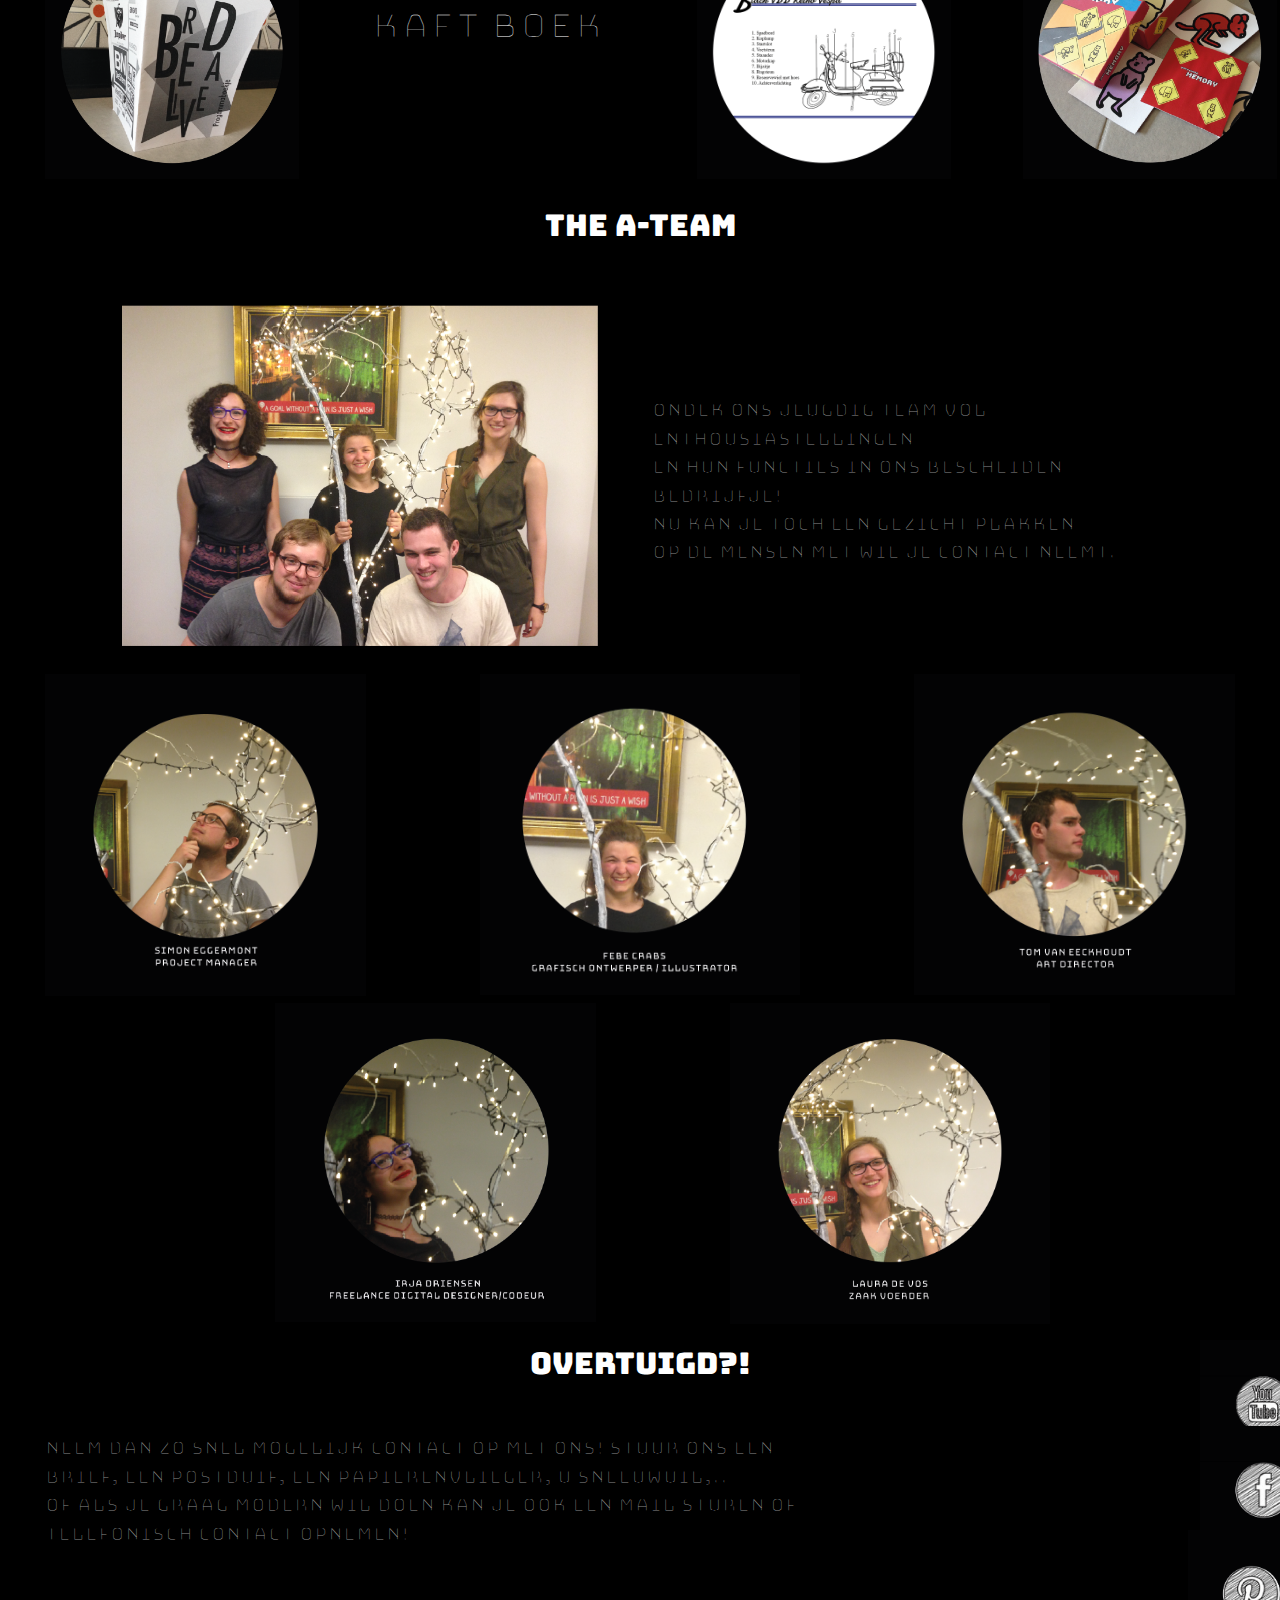
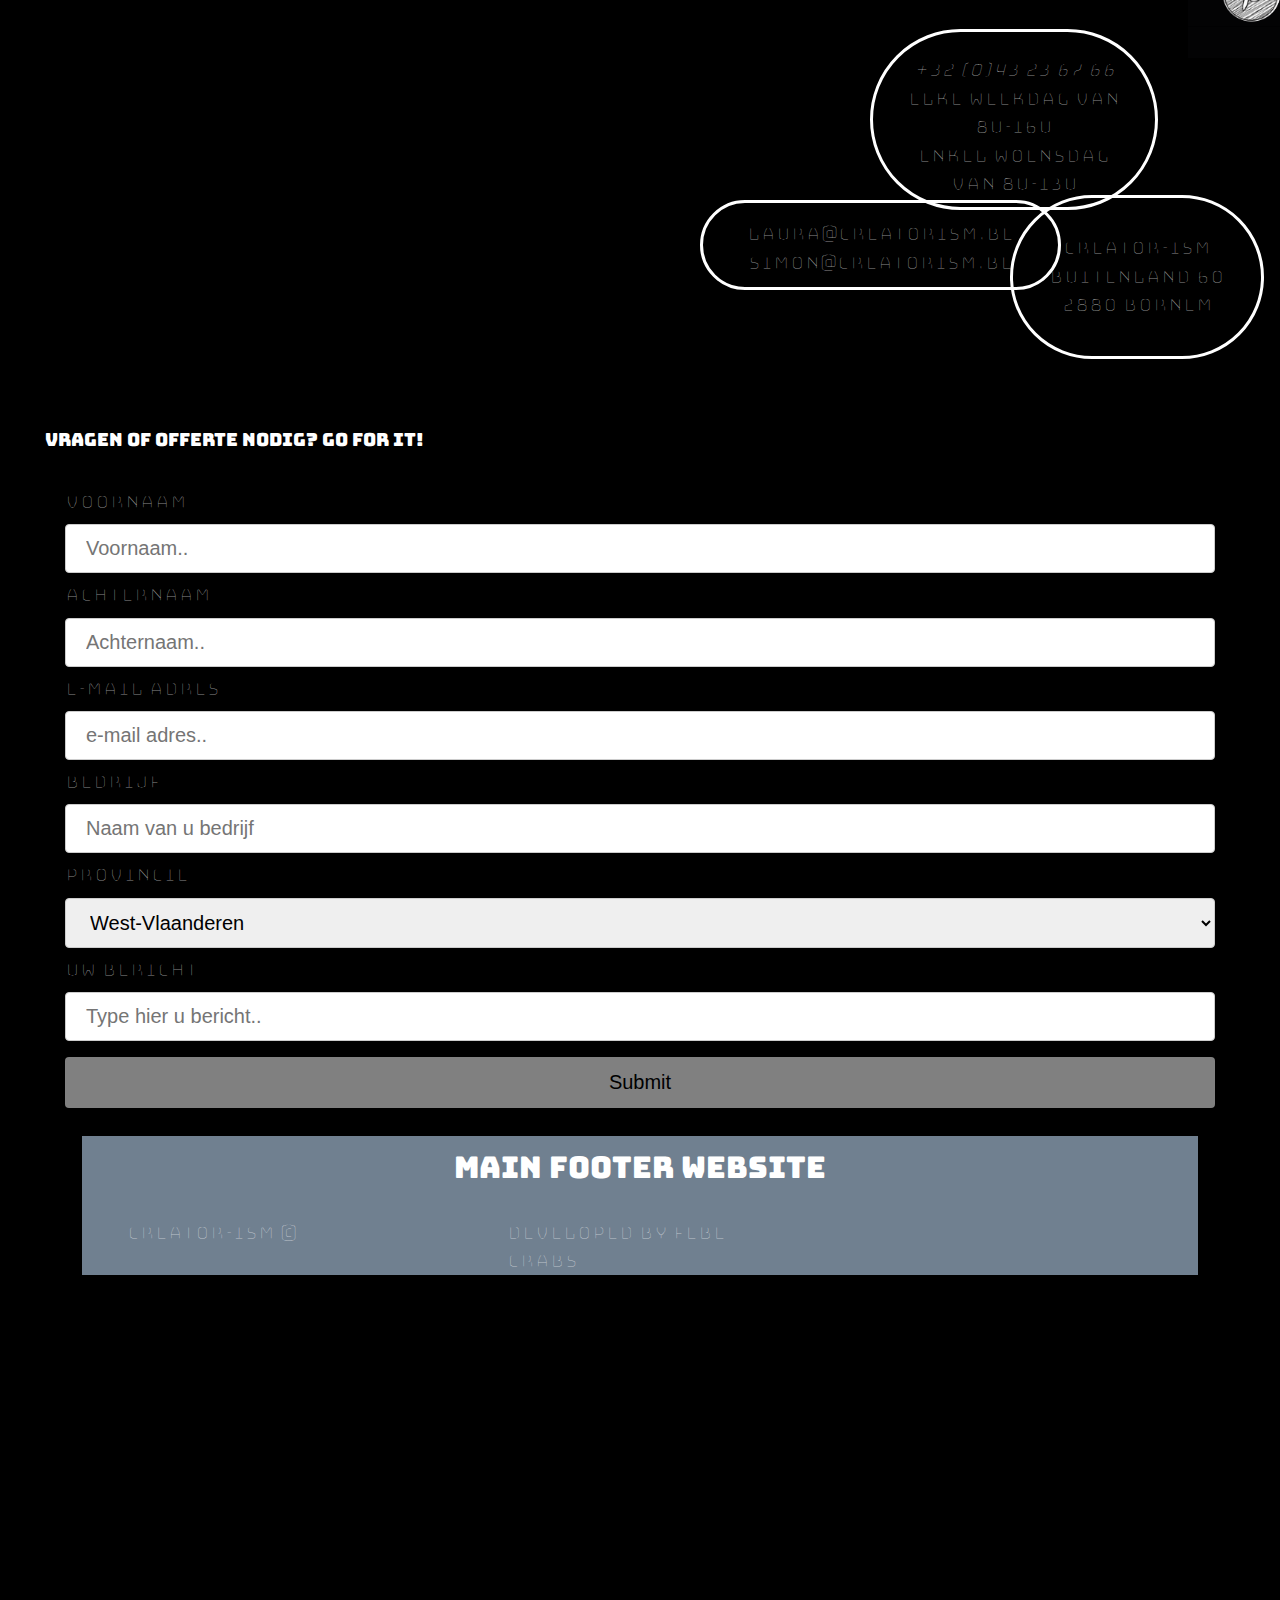
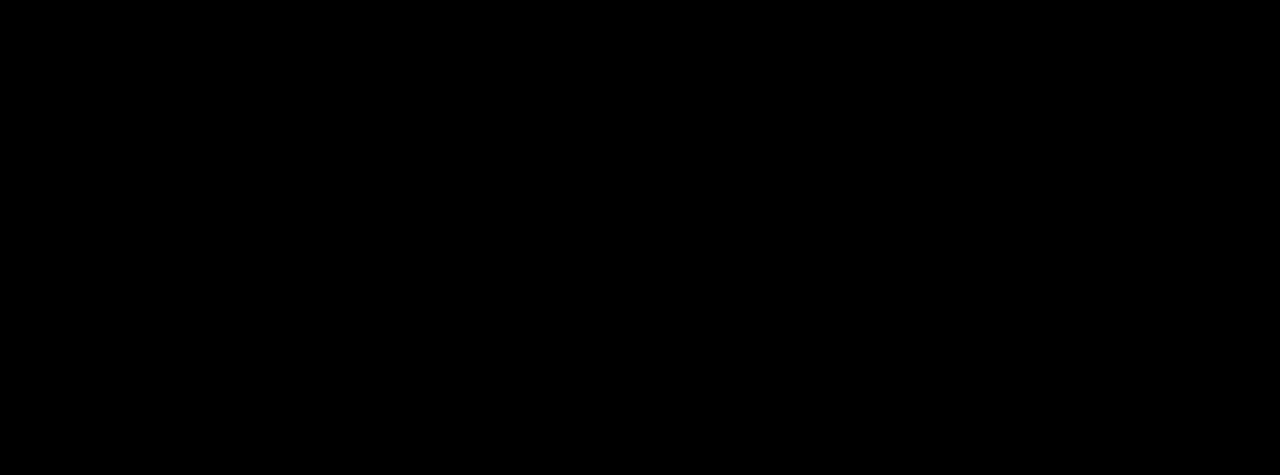
==== commit 7e508c16: "footer in progress" ====
--- a/index.html
+++ b/index.html
@@ -66,52 +66,54 @@
   </head>
 <body>
 
-	<div class="grid__wrapper">
-		<div class="grid__container">
-			<div class="grid__row">
-				<div class="grid__column-12">
-					<nav>
-   		 				<ul class="clearfix">
-							<li>
-								<a href="#contact" title="Laat je horen en neem contact op">contact</a>
-							</li>
+		<div class="grid__wrapper">
+			<div class="grid__container">
+				<div class="grid__row">
+					<div class="grid__column-12">
+						<nav>
+   		 					<ul class="clearfix">
+								<li>
+									<a href="#contact" title="Laat je horen en neem contact op">contact</a>
+								</li>
 							
-							<li class="clearfix">
-								<a href="#diensten" title="Wat zijn onze diensten">diensten</a>
-							</li>
+								<li class="clearfix">
+									<a href="#diensten" title="Wat zijn onze diensten">diensten</a>
+								</li>
 							
-							<li class="hasSubMenu" >
-									<a href="#portf" title="hoe wij design aanpakken ">Portfolio</a>
-										<ul> 
-											<li>
-												<a href="#log"> logo's </a>
-											</li>
-											<li>
-												<a href="#pos"> campagne </a>
-											</li>
-											<li>
-												<a href="#ill"> illustraties </a>
-											</li>
-
-											<li>
-												<a href="#druk"> drukwerk </a>
-											</li>
-										</ul>
-							</li>
-
-							<li>
-								<a href="#team" title="Wie zijn we?">The A-team</a>
-							</li>
+								<li class="hasSubMenu" >
+										<a href="#portf" title="hoe wij design aanpakken ">Portfolio</a>
+											<ul> 
+												<li>
+													<a href="#log"> logo's </a>
+												</li>
+		
+												<li>
+													<a href="#pos"> campagne </a>
+												</li>
+				
+												<li>
+													<a href="#ill"> illustraties </a>
+												</li>
+
+												<li>
+													<a href="#druk"> drukwerk </a>
+												</li>
+											</ul>
+								</li>
+
+								<li>
+									<a href="#team" title="Wie zijn we?">The A-team</a>
+								</li>
 						
-							<li>
-								<a href="#filo" title="de bedrijfsfilosofie">onze filosofie</a>
-							</li>
-						</ul>
-					</nav>
+								<li>
+									<a href="#filo" title="de bedrijfsfilosofie">onze filosofie</a>
+								</li>
+							</ul>
+						</nav>
+					</div>
 				</div>
 			</div>
 		</div>
-	</div>
 
 <!-- logo homepage en call to action buttom  -->
     
@@ -129,89 +131,86 @@
 					</div>
 				</div>
 
+
+
 <!-- pagina 1: diensten  -->
 
-
-
-
-
-			<div class="grid__row">
-				<h1 id="diensten">Onze diensten</h1>
-			</div>
-
-			<div class="grid__row">
-				<div class="grid__column-3">
-					<h3 class="cirkel" id="huis">Logo en huisstijl</h3>
-				</div>
-
-				<div class="grid__column-3">
-					<h3 class="cirkel" class="graf">grafisch ontwerp</h3>
-				</div>
-
-				<div class="grid__column-3">
-					<h3 class="cirkel" id="webd" >webdesign</h3>
-				</div>
-			</div>
-
-			<div class="grid__row">
-				<div class="grid__column-2">
-					<h3 class="cirkel" id="camp" >campagne</h3>
-				</div>
-
-				<div class="grid__column-2">
-					<h3 class="cirkel" id="dru" >drukwerk</h3>
-				</div>  
-			</div>
+				<div class="grid__row">
+						<h1 id="diensten">Onze diensten</h1>
+				</div>
+
+				<div class="grid__row">
+					<div class="grid__column-3">
+						<h3 class="cirkel" id="huis">Logo en huisstijl</h3>
+					</div>
+
+					<div class="grid__column-3">
+						<h3 class="cirkel" class="graf">grafisch ontwerp</h3>
+					</div>
+
+					<div class="grid__column-3">
+						<h3 class="cirkel" id="webd" >webdesign</h3>
+					</div>
+				</div>
+
+				<div class="grid__row">
+					<div class="grid__column-2">
+						<h3 class="cirkel" id="camp" >campagne</h3>
+					</div>
+
+					<div class="grid__column-2">
+						<h3 class="cirkel" id="dru" >drukwerk</h3>
+					</div>  
+				</div>
 
 			
-		<!-- knop om terug naar boven te gaan -->
-		<button onclick="topFunction()" id="myBtn" title="Go to top">go back up!</button>		
+				<!-- knop om terug naar boven te gaan -->
+					<button onclick="topFunction()" id="myBtn" title="Go to top">go back up!</button>		
 <!-- pagina 2: bedrijfsfilosofie  -->
 
-	<div class="grid__row">
-		<div class="grid__column-12">
-				<h1 id="filo"> onze filosofie </h1>
-
-						<p id="filos">
-							Een ontwerpbureau vol jong geweld (met een caffeïneverslaving) 
-							<br>
-							die denken dat ze de wereld aankunnen! 
-							<br>
-							Geen uitdaging is ons te groot. Dus kom en daag ons uit!  
-							<br>
-							Wij staan te popelen u een antwoord te geven op
-							<br>
-							zowel online als offline vlak!
+				<div class="grid__row">
+					<div class="grid__column-12">
+						<h1 id="filo"> onze filosofie </h1>
+
+							<p id="filos">
+								Een ontwerpbureau vol jong geweld (met een caffeïneverslaving) 
+								<br>
+								die denken dat ze de wereld aankunnen! 
+								<br>
+								Geen uitdaging is ons te groot. Dus kom en daag ons uit!  
+								<br>
+								Wij staan te popelen u een antwoord te geven op
+								<br>
+								zowel online als offline vlak!
+									<br><br>
+								Ons team is een klein beetje perfectionistisch, maar dit
+								<br>
+								 zal u alleen maar het beste resultaat leveren.
+								<br>
+								Efficiënt, creatief, doorzettend, 
+								<br>
+								millieuvriendelijk (ja hoor! wij denken zeker aan het millieu) , luisterend oor,.. 
+								<br>
+								wij zijn het allemaal!
+									<br><br>
+								Dus kom op en laat u horen!  Wij zouden graag naar uw idee luisteren!  
 								<br><br>
-							Ons team is een klein beetje perfectionistisch, maar dit
-							<br>
-							 zal u alleen maar het beste resultaat leveren.
-							<br>
-							Efficiënt, creatief, doorzettend, 
-							<br>
-							millieuvriendelijk (ja hoor! wij denken zeker aan het millieu) , luisterend oor,.. 
-							<br>
-							wij zijn het allemaal!
-								<br><br>
-							Dus kom op en laat u horen!  Wij zouden graag naar uw idee luisteren!  
-							<br><br>
-							Nu al een bom van ideeën die u absoluut 
-							<br>
-							wil delen doorat we u volledig overtuigd hebben??
-							
-						</p>
-
-						<div id="klik">
-							<a href="#contact"> KLIK HIER! </a>
-						</div>
-			</div>
-		</div>
+								Nu al een bom van ideeën die u absoluut 
+								<br>
+								wil delen doorat we u volledig overtuigd hebben??		
+							</p>
+
+							<div id="klik">
+								<a href="#contact"> KLIK HIER! </a>
+							</div>
+					</div>
+				</div>
 
 <!-- pagina 3: portfolio   -->
 	
-             <h1 id="portf">Portfolio</h1>
-
-			 		<!-- logo's -->
+           					  <h1 id="portf">Portfolio</h1>
+
+			<!-- logo's -->
 					 <div class="grid__row">
 
 						 <div class="grid__column-5">
@@ -258,7 +257,7 @@
 
 					
 
-					<!-- campagnes -->
+			<!-- campagnes -->
 
 					 <div class="grid__row">
 						<div class="grid__column-5">
@@ -302,7 +301,7 @@
 					   </div>
 
 
-					<!-- illustraties -->
+			<!-- illustraties -->
 
 						<div class="grid__row">
 							<div class="grid__column-5">	
@@ -359,7 +358,7 @@
 
 
 
-					<!-- drukwerk -->
+			<!-- drukwerk -->
 
 						<div class="grid__row">
 							<div class="grid__column-5">
@@ -529,70 +528,70 @@
 								<img src="img/social3.jpg" width="10%">
 							</a>
 						
-			
+			<!-- contact formulier -->
 					<div id="invul">
-						<h2>vragen of offerte nodig? Go for it!</h2>
-						<div class="formulier">
-							<form action="/action_page.php">
-								<label for="fname">voornaam</label>
-									<input type="text" id="fname" name="firstname" placeholder="Voornaam..">
-
-								<label for="lname">achternaam</label>
-									<input type="text" id="lname" name="lastname" placeholder="Achternaam..">
-
-								<label for="email">e-mail adres</label>
-									<input type="text" id="lname" name="lastname" placeholder="e-mail adres..">
-
-								<label for="bedrijf">bedrijf</label>
-									<input type="text" id="lname" name="lastname" placeholder="Naam van u bedrijf">
-
-								<label for="provincie">Provincie</label>
-									<select id="country" name="provincie">
-										<option value="West-Vlaanderen">West-Vlaanderen</option>
-										<option value="Antwerpen">Antwerpen</option>
-										<option value="Oost-Vlaanderen">Oost-Vlaanderen</option>
-										<option value="Limburg">Limburg</option>
-									</select>
+						<div class="grid__row">
+							<div class="grid__column-5">
+								<h2>vragen of offerte nodig? Go for it!</h2>
+							</div>
+					</div>
+
+					<div class="grid__row">
+						<div class="grid__column-12">
+								<div class="formulier">
+									<form action="/action_page.php">
+										<label for="fname">voornaam</label>
+											<input type="text" id="fname" name="firstname" placeholder="Voornaam..">
+
+										<label for="lname">achternaam</label>
+											<input type="text" id="lname" name="lastname" placeholder="Achternaam..">
+
+										<label for="email">e-mail adres</label>
+											<input type="text" id="lname" name="lastname" placeholder="e-mail adres..">
+
+										<label for="bedrijf">bedrijf</label>
+											<input type="text" id="lname" name="lastname" placeholder="Naam van u bedrijf">
+
+										<label for="provincie">Provincie</label>
+											<select id="country" name="provincie">
+												<option value="West-Vlaanderen">West-Vlaanderen</option>
+												<option value="Antwerpen">Antwerpen</option>
+												<option value="Oost-Vlaanderen">Oost-Vlaanderen</option>
+												<option value="Limburg">Limburg</option>
+											</select>
 				
-								<label for="lname">uw Bericht</label>
-									<input type="text" id="lname" name="lastname" placeholder="Type hier u bericht..">
+										<label for="lname">uw Bericht</label>
+											<input type="text" id="lname" name="lastname" placeholder="Type hier u bericht..">
 			
 			
-										<input type="submit" value="Submit">
-							</form>
-						</div>
-					</div>
-
+											<input type="submit" value="Submit">
+									</form>
+								</div>
+							</div>
+						</div>
+	<!-- footer -->	
+				<div id="foot">
 					<div class="footer-wrapper">
 						<div class="grid__container">
-							<div class="grid__row">
-								<div class="grid__column-12">
-									<footer class="footer">
-
-										<h1 class="hidden">Main Footer Website</h1>
-
-											<div class="grid__row">
-												<div class="grid__column-4">
-													Copyright
-												</div>
-
-												<div class="grid__column-4">
-													...
-												</div>
+							<footer class="footer">
+								<h1 class="hidden">Main Footer Website</h1>
+									<div class="grid__row">
+										<div class="grid__column-4">
+											Creator-ism ©
+										</div>
+
+										<div class="grid__column-4">
+											
+										</div>
 			
-												<div class="grid__column-4">
-													Developed by....
-												</div>
-											</div>
-									</footer>
-								</div>
-							</div>
-						</div>
-					</div>
-
-
-							
-
-    
+										<div class="grid__column-4">
+											Developed by Febe Crabs
+										</div>
+									</div>
+								</footer>
+							</div>
+						</div>
+					</div>
+					    
 	</body>
 </html>--- a/css/base.css
+++ b/css/base.css
@@ -267,12 +267,20 @@
   -ms-transform: translate(-50%, -50%);
 }
 
-/* footer css*/
+/* footer */
 
 .footer {
     background-color: slategray;
     color:white;
-}
+    width: 100%;
+}
+
+#opsomming {
+    text-decoration: none;
+}
+
+
+
 /* button homepage */
 #myBtn {
   display: none;
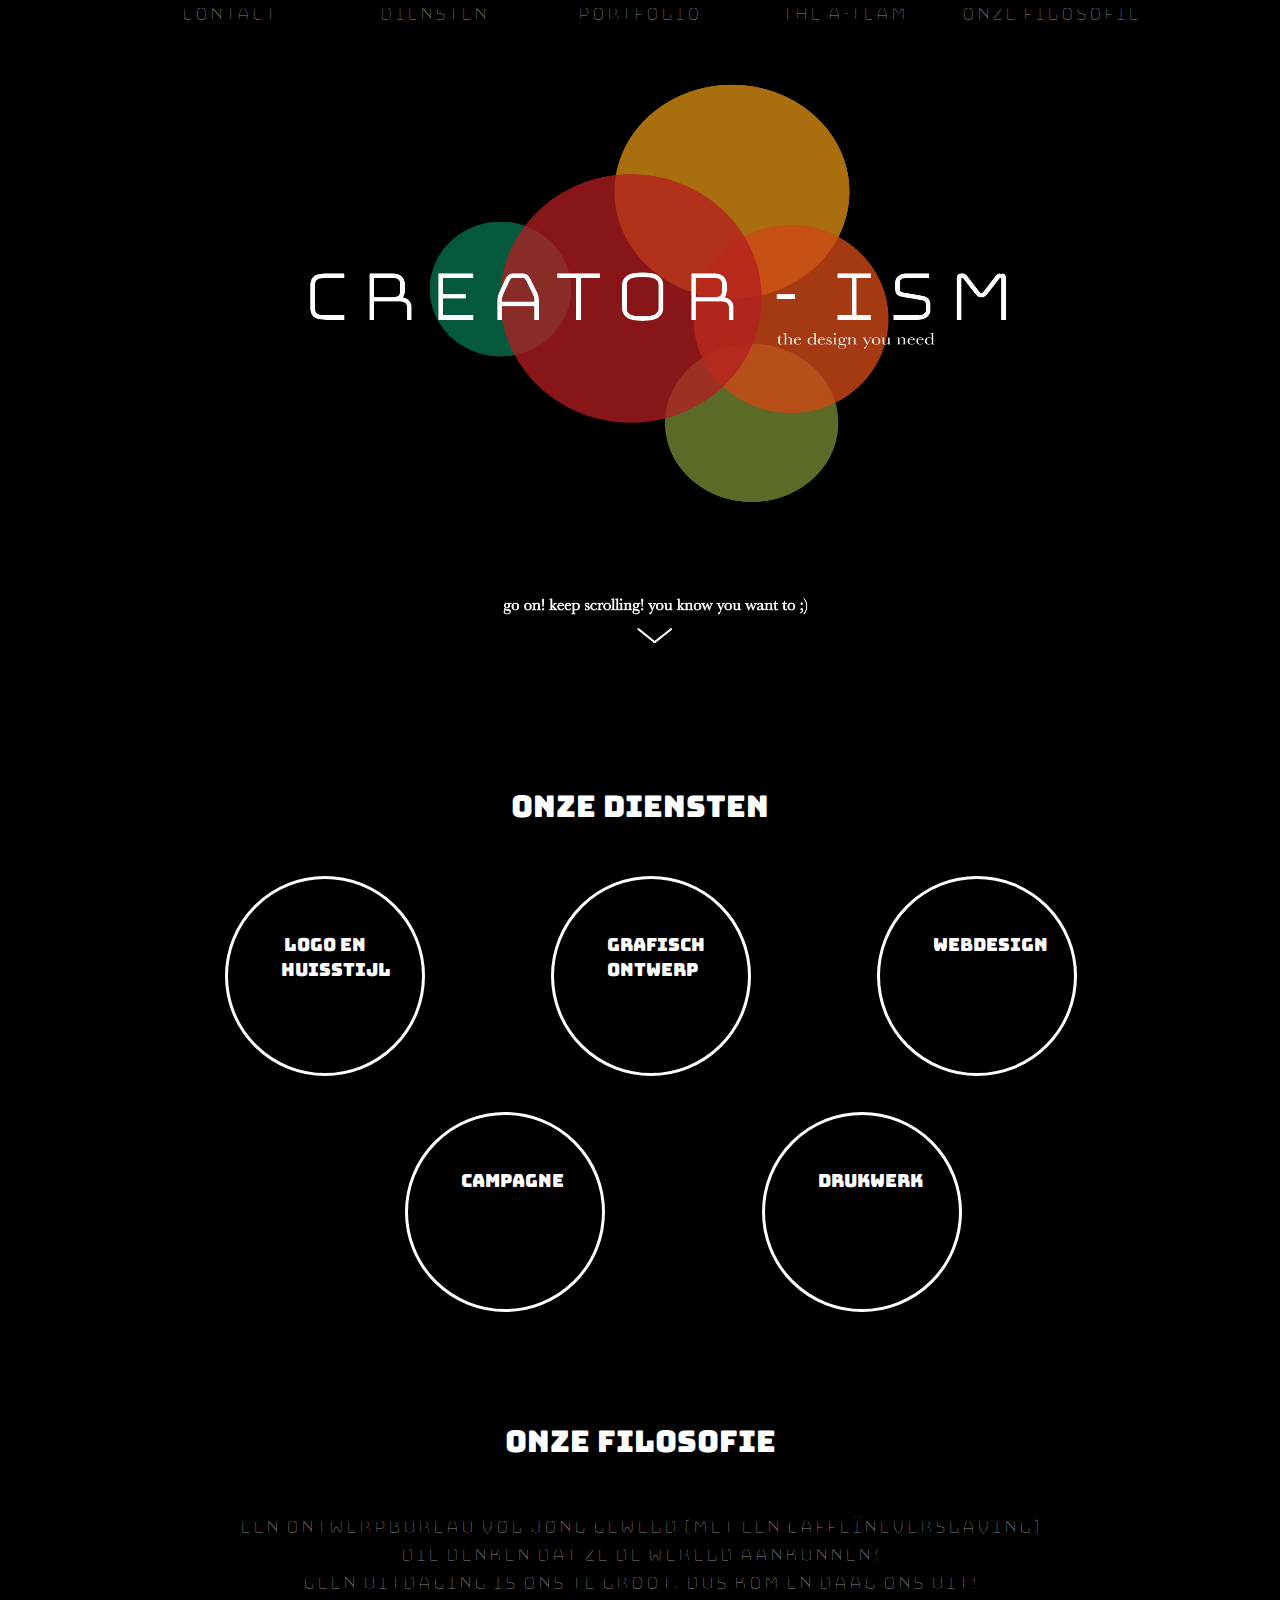
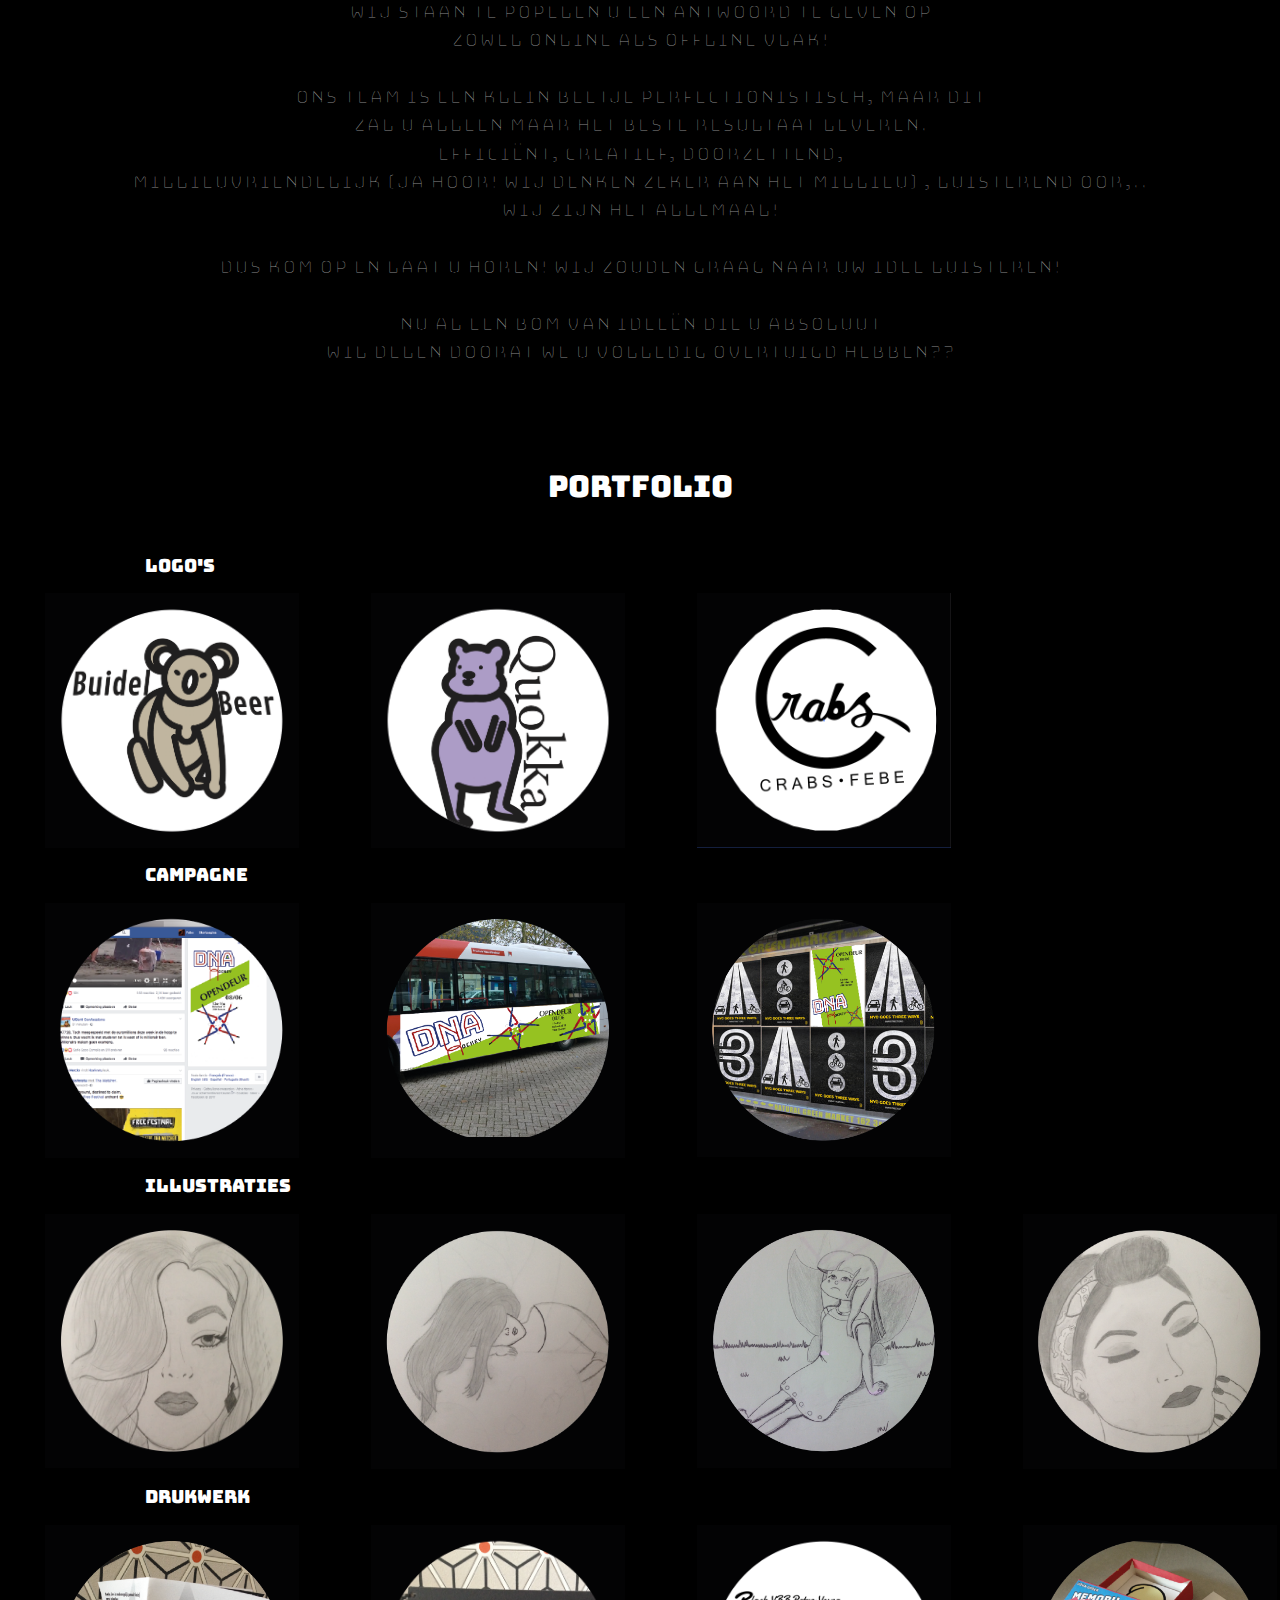
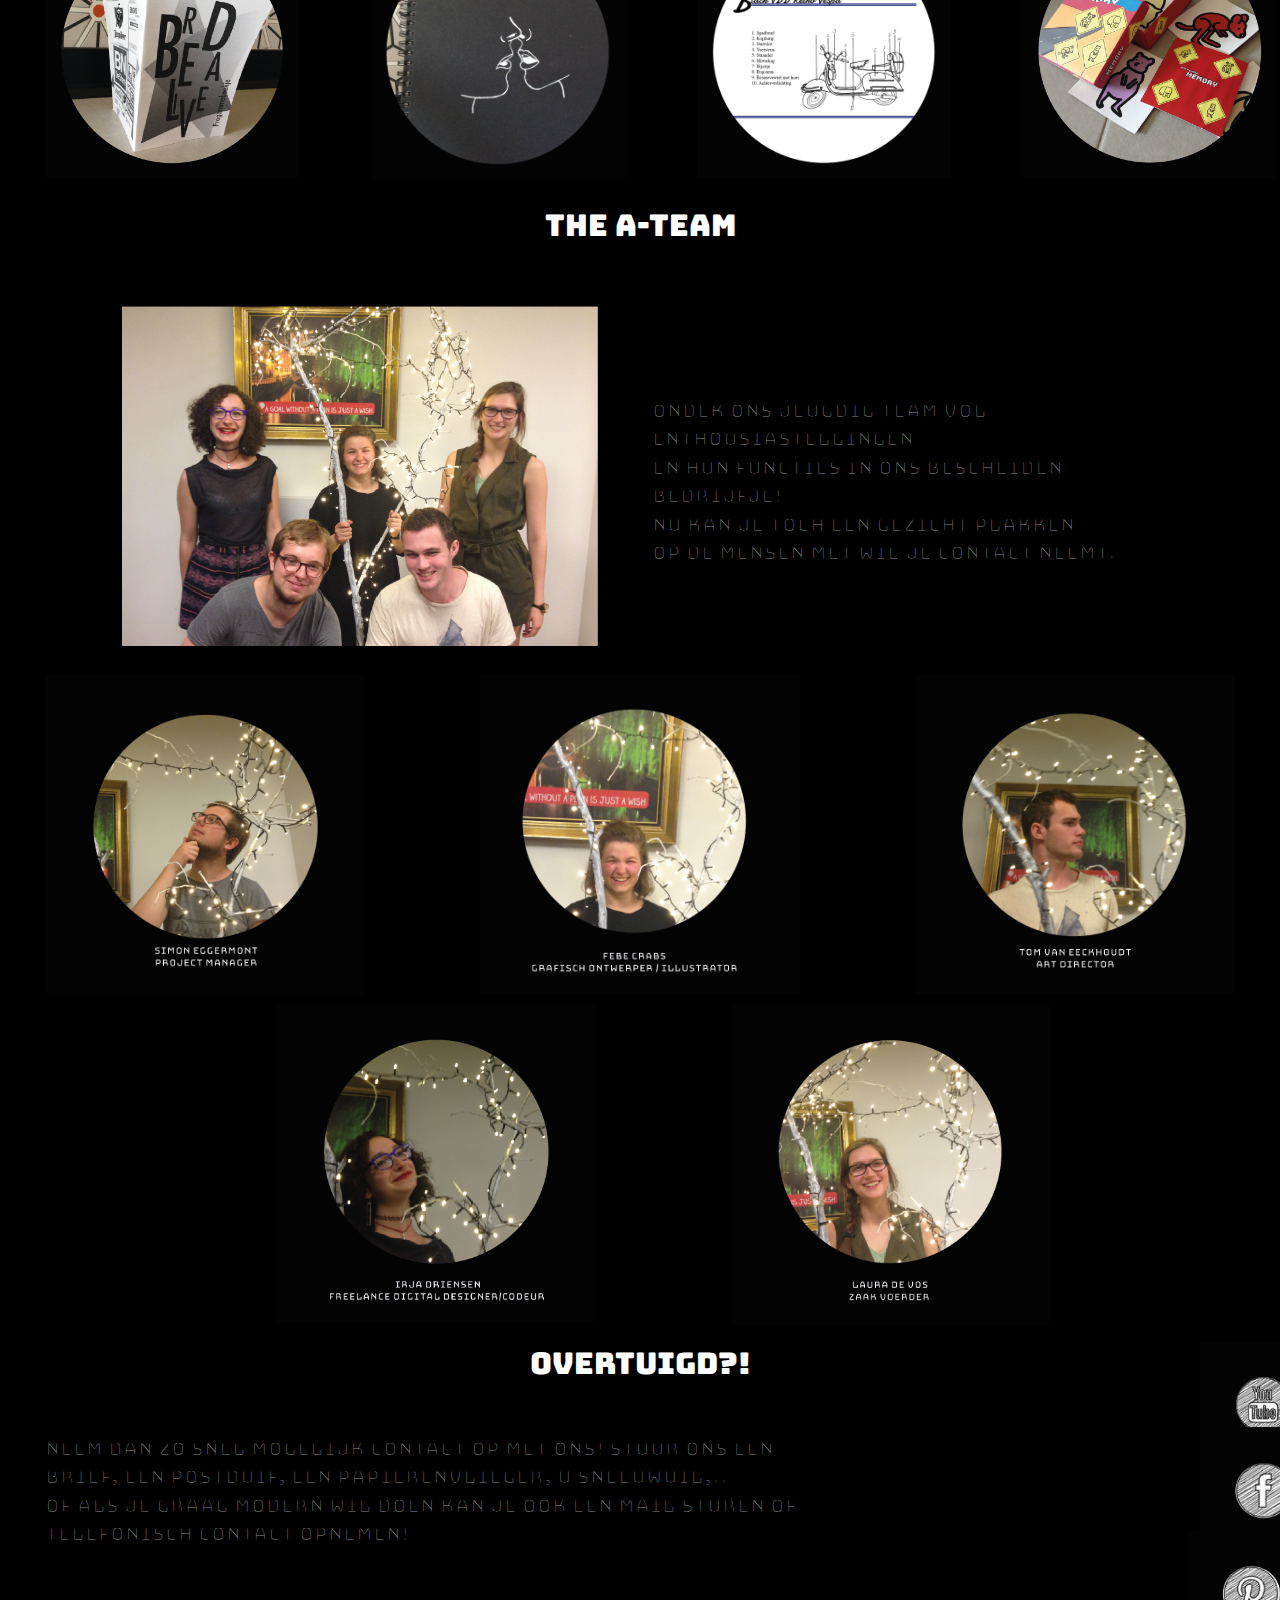
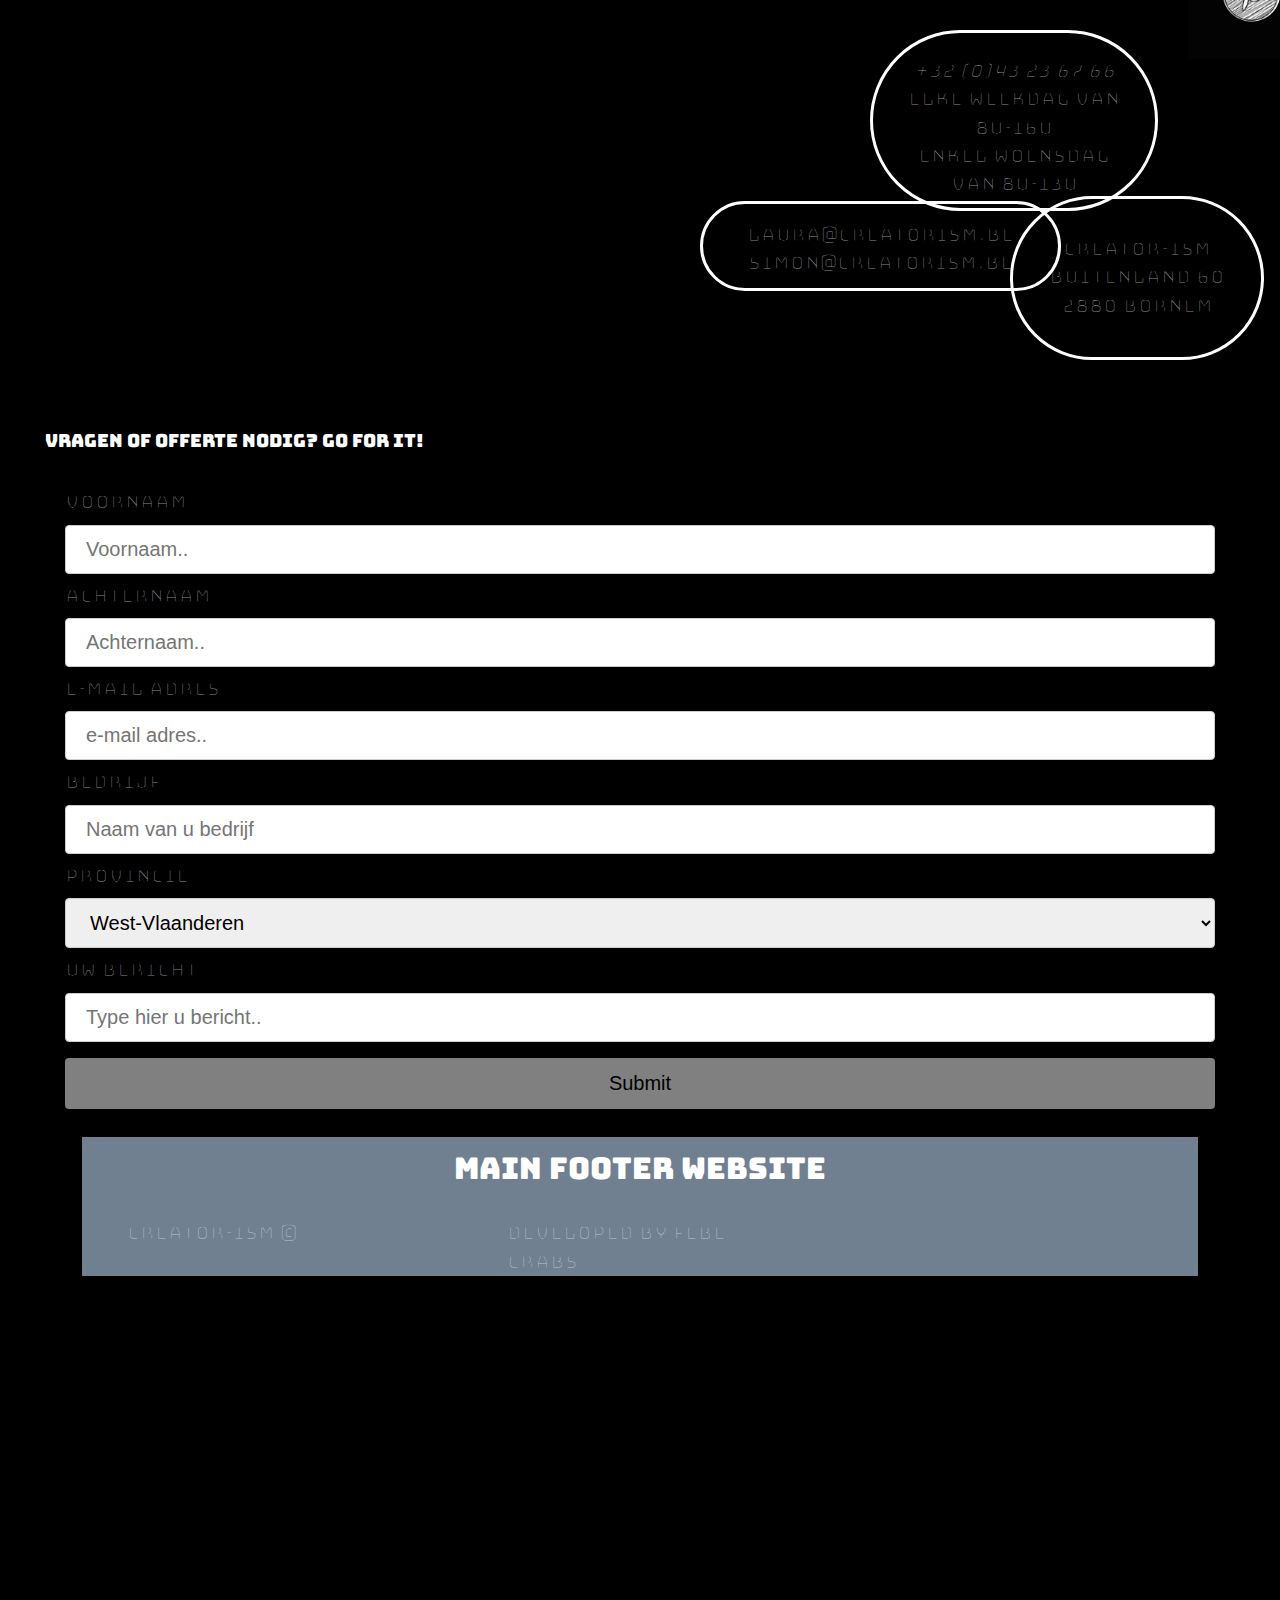
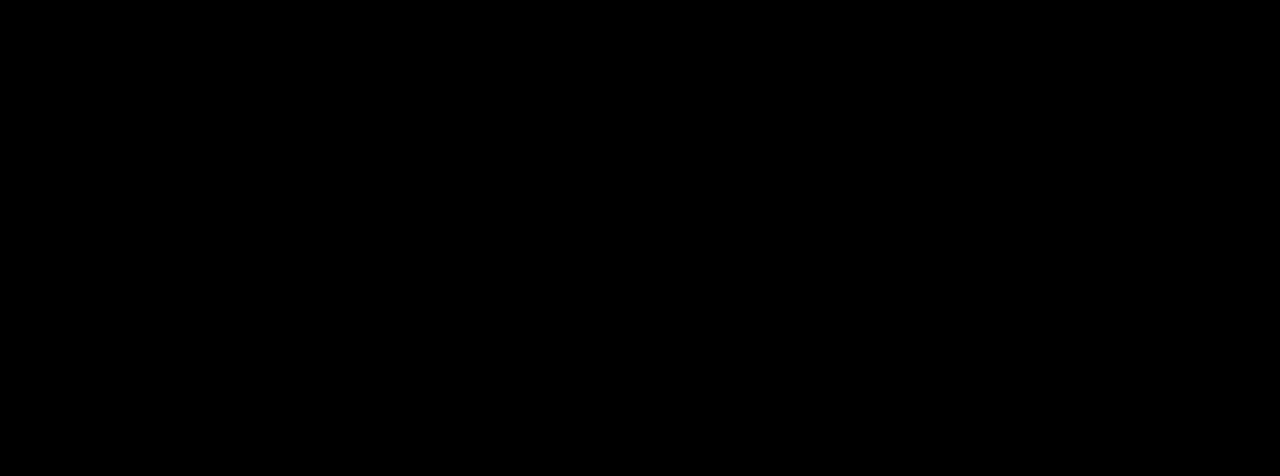
==== commit 790c1a88: "home buttom done" ====
--- a/index.html
+++ b/index.html
@@ -222,7 +222,7 @@
                 		    <div class="grid__column-3">
 								<div class="portitem">
 									<div class="container">
- 										 <img src="img/koala.jpg" alt="buidelbeer logo" class="image">
+ 										 <img src="img/koala.JPG" alt="buidelbeer logo" class="image">
   											<div class="overlay">
     											<div class="text">Een door ons gemaakt logo voor het bedrijf dat koala's beschermd.</div>
   											</div>
@@ -381,7 +381,7 @@
 							<div class="grid__column-3">
 								<div class="portitem"> 
 									<div class="container">
-										<img src="img/boek.jpg" alt="afbeelding kaft boek"> 
+										<img src="img/boek.JPG" alt="afbeelding kaft boek"> 
 											<div class="overlay">
     											<div class="text">Tekening op een kaft van een boek gemaakt door onze illustrator</div>
   											</div>
@@ -405,7 +405,7 @@
 									<div class="container">
 										<img src="img/memory.jpg"  alt="afbeelding memorydoosje"> 
 											<div class="overlay">
-    											<div class="text">Down under memory ontworpen door ons voor ravensburger. Met het australische tekening zijn we al stillerend aan de slag gegaan voor het verkrijgen van dit resultaat</div>
+    											<div class="text">Down under memory ontworpen voor ravensburger. Met het australische thema zijn we al stillerend aan de slag gegaan</div>
   											</div>
 									</div>
 								</div>
--- a/css/base.css
+++ b/css/base.css
@@ -290,7 +290,7 @@
   z-index: 99;
   border: none;
   outline: none;
-  background-color:black;
+  background-color: transparent;
   color: white;
   cursor: pointer;
   padding: 15px;
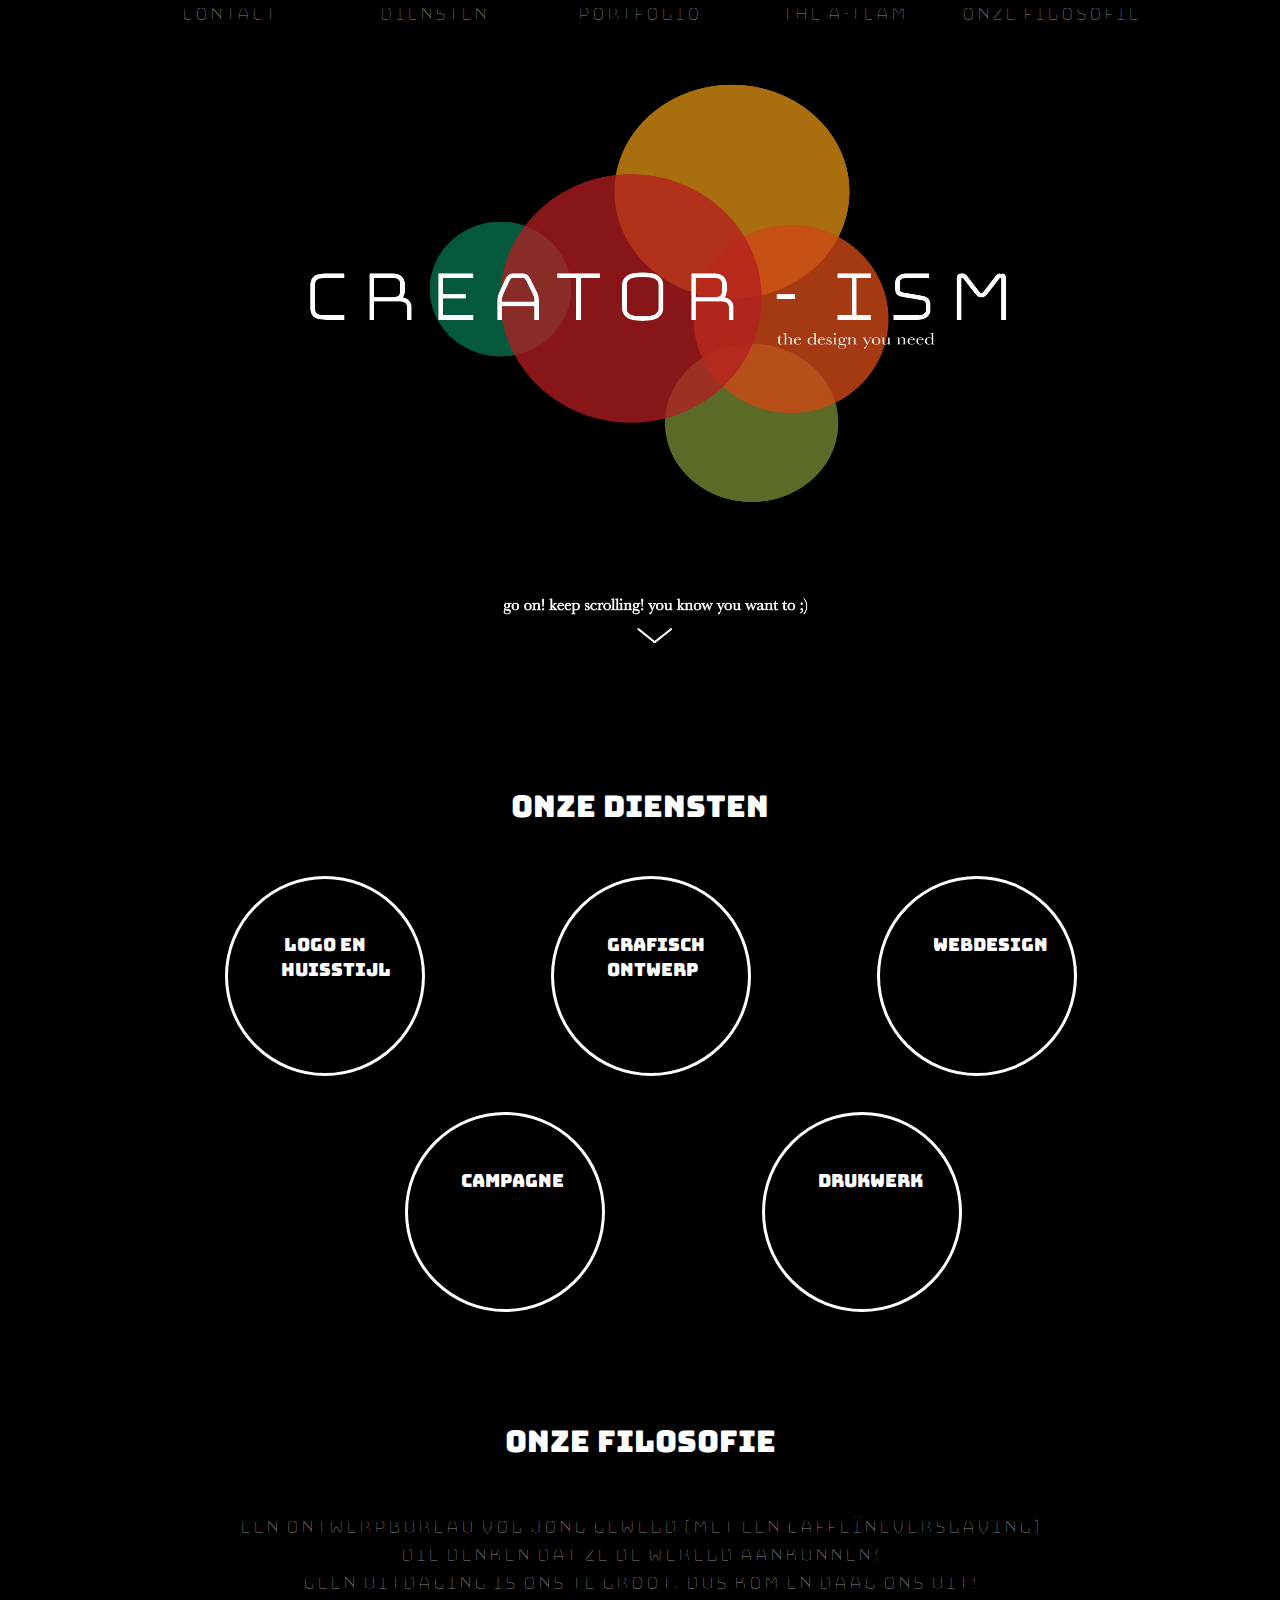
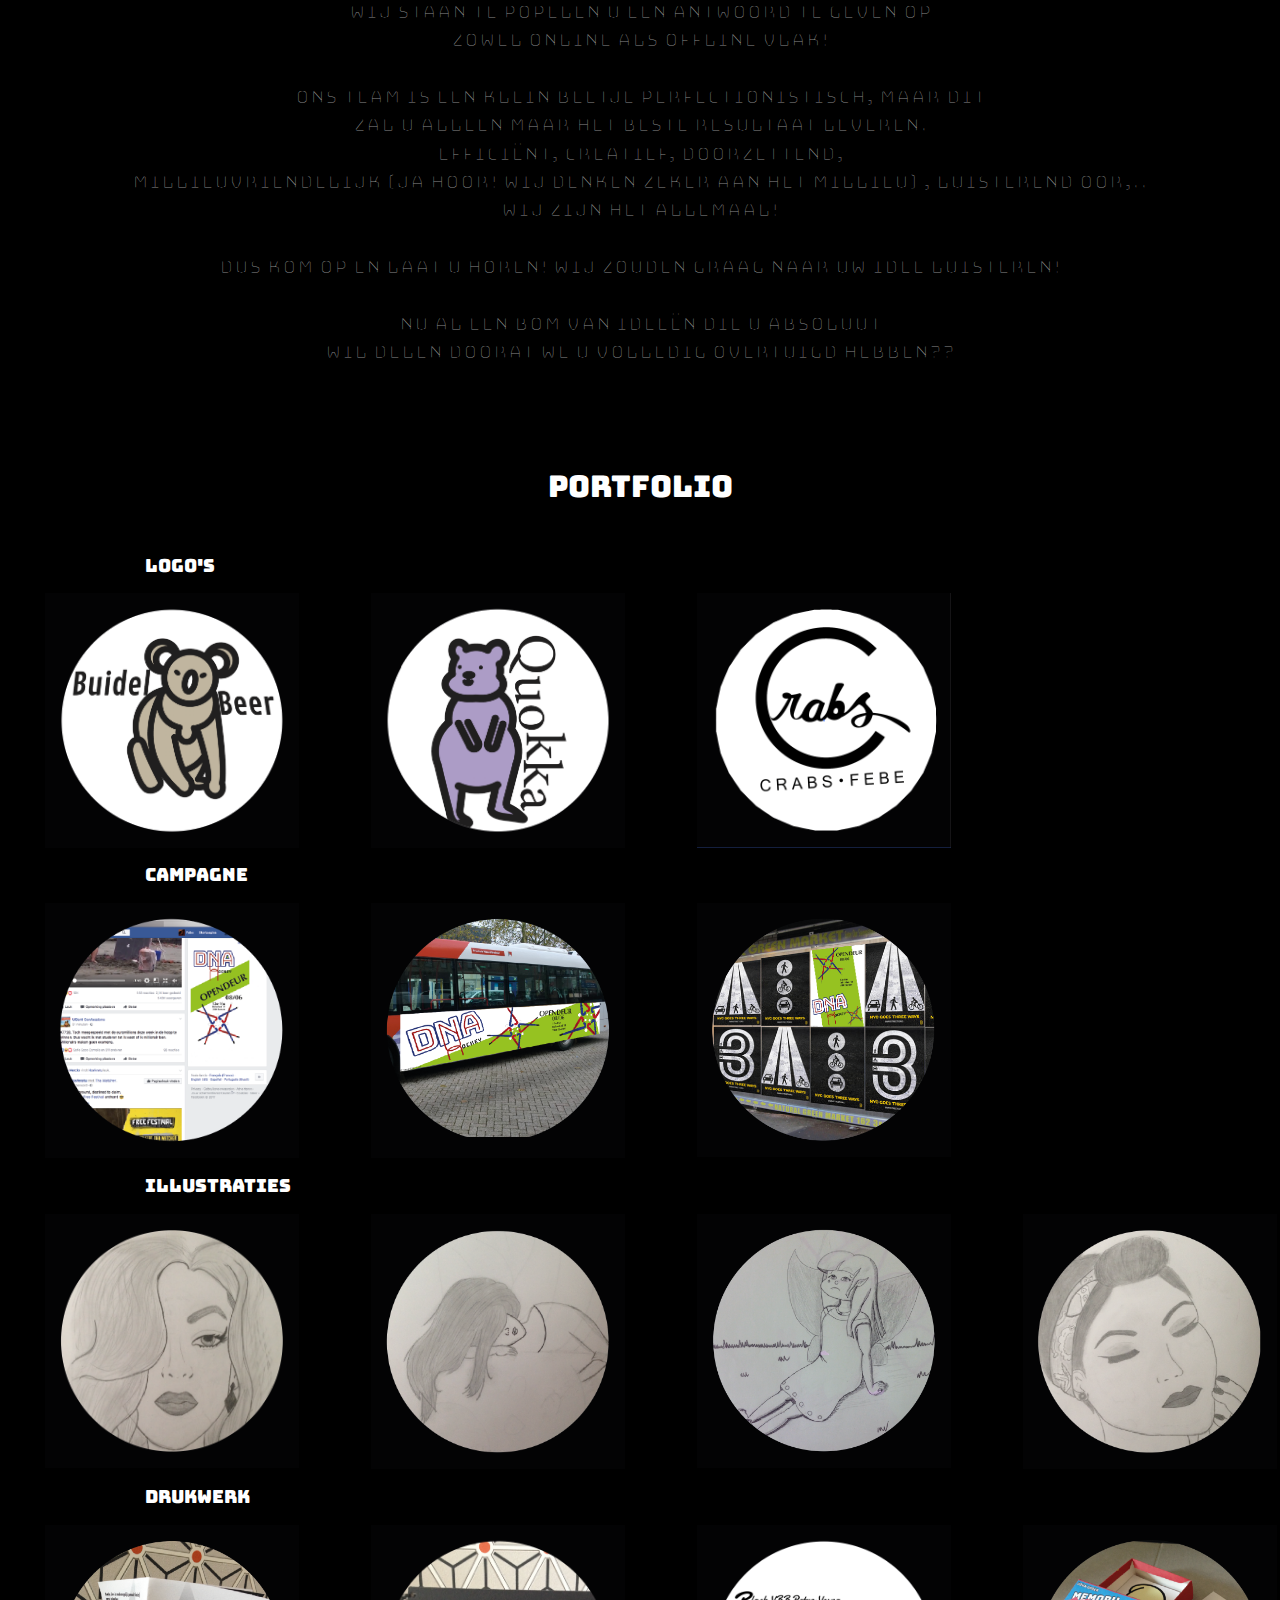
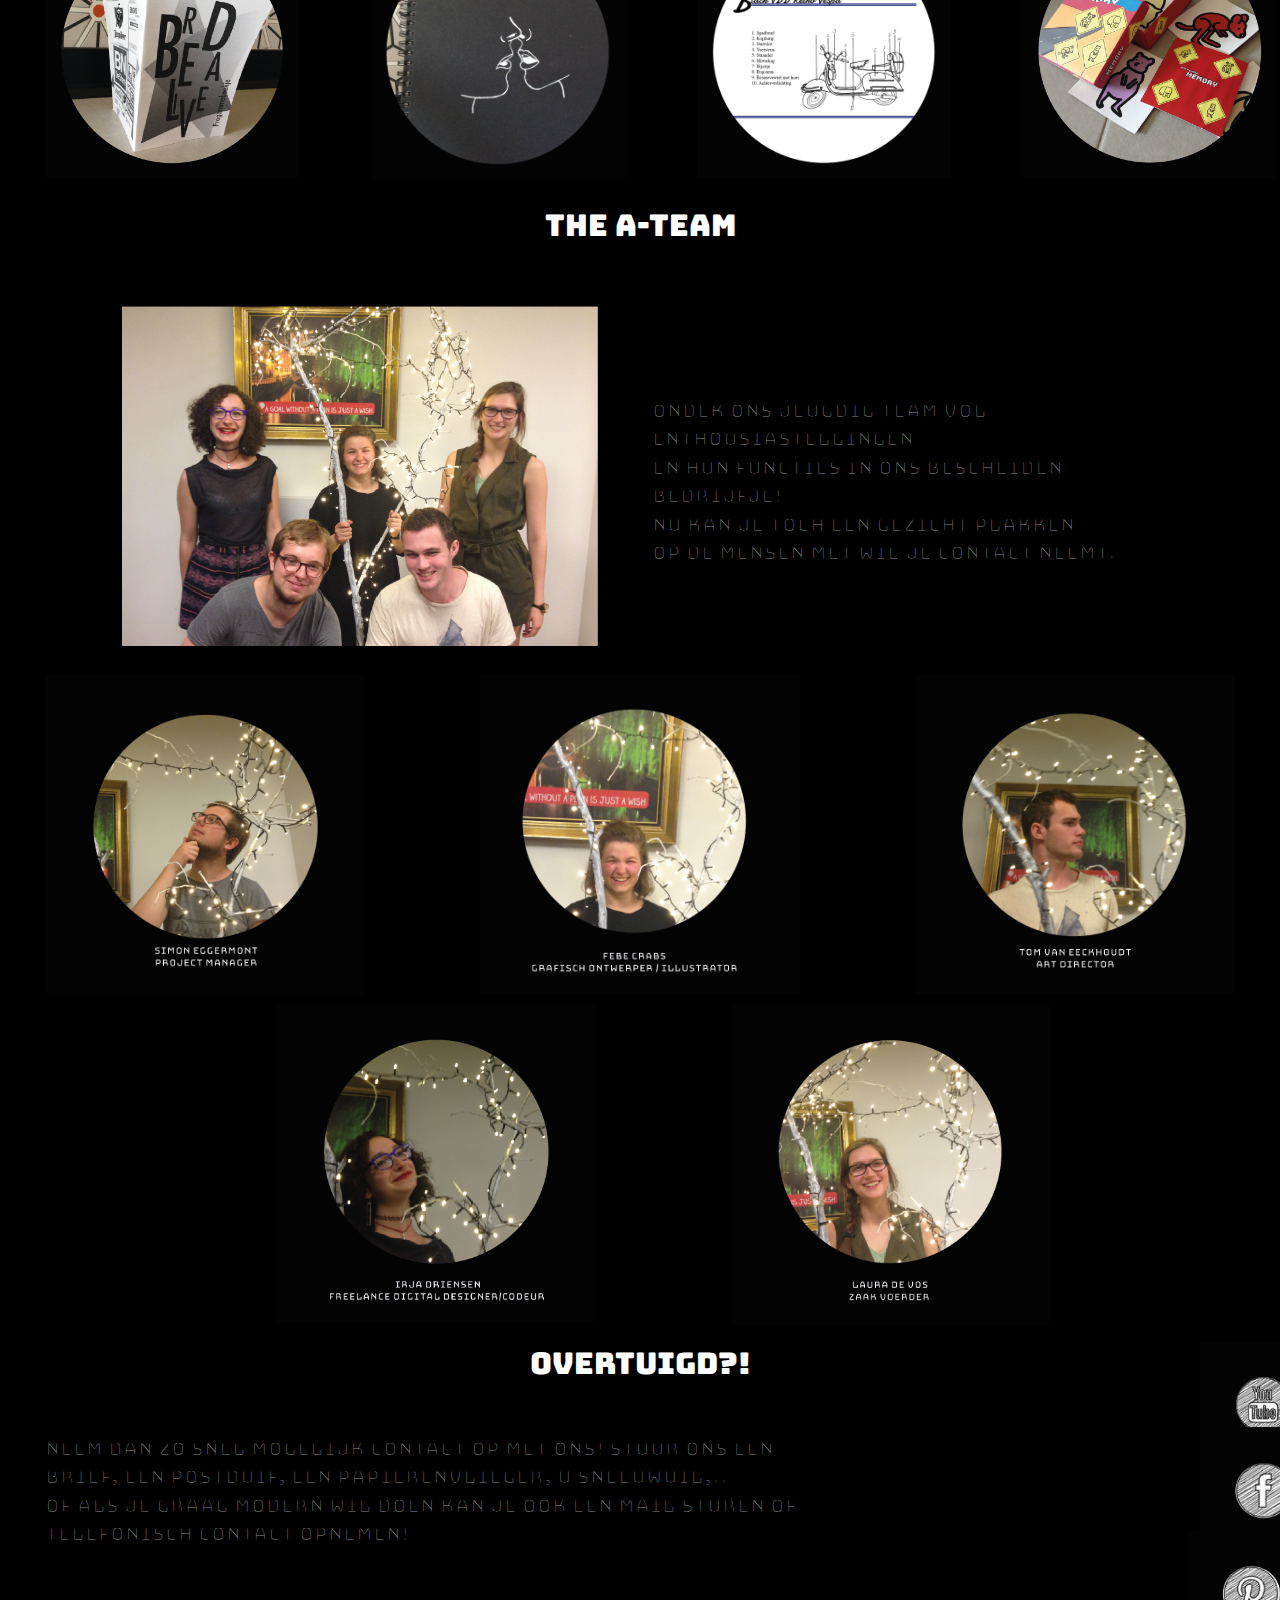
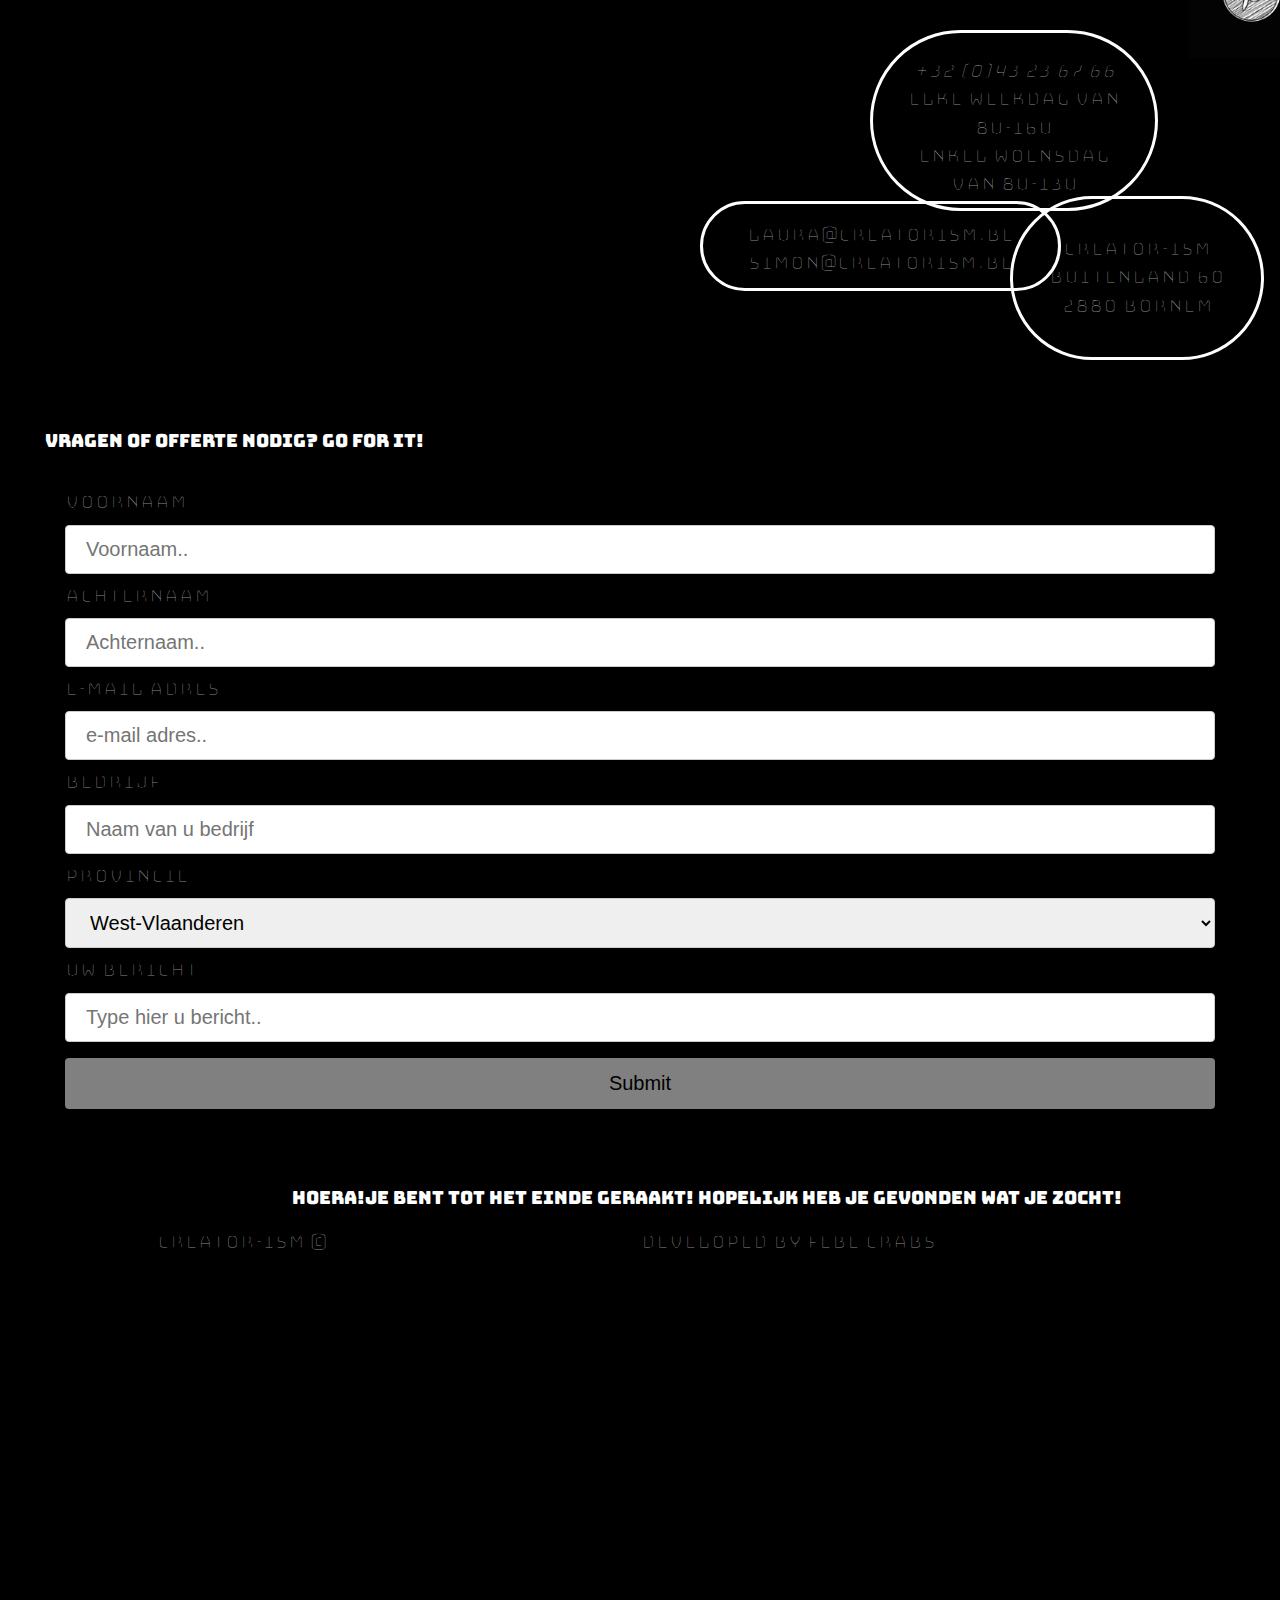
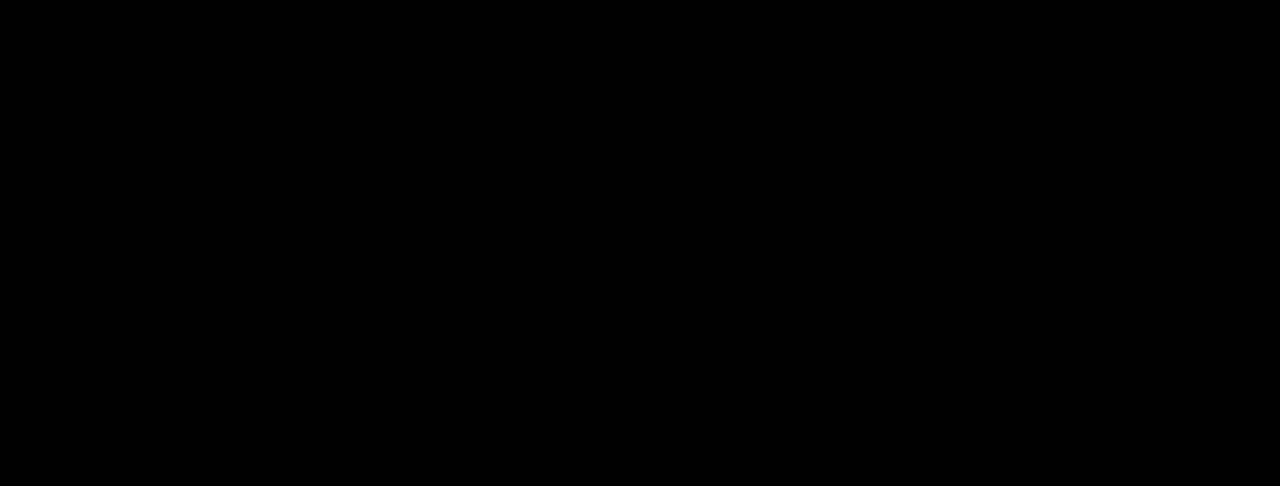
==== commit 1d46cb1f: "done" ====
--- a/index.html
+++ b/index.html
@@ -574,17 +574,13 @@
 					<div class="footer-wrapper">
 						<div class="grid__container">
 							<footer class="footer">
-								<h1 class="hidden">Main Footer Website</h1>
+								<h3 class="hidden">HOERA!je bent tot het einde geraakt! Hopelijk heb je gevonden wat je zocht!</h3>
 									<div class="grid__row">
-										<div class="grid__column-4">
+										<div class="grid__column-6">
 											Creator-ism ©
 										</div>
-
-										<div class="grid__column-4">
-											
-										</div>
 			
-										<div class="grid__column-4">
+										<div class="grid__column-6">
 											Developed by Febe Crabs
 										</div>
 									</div>
--- a/css/base.css
+++ b/css/base.css
@@ -270,13 +270,22 @@
 /* footer */
 
 .footer {
-    background-color: slategray;
+    background-color:transparent;
     color:white;
-    width: 100%;
+    width: 90%;
+    padding:30px;
 }
 
 #opsomming {
     text-decoration: none;
+}
+
+ #ul {
+     list-style: none;
+ }
+
+#hidden {
+    
 }
 
 
@@ -302,3 +311,4 @@
 }
 
 
+
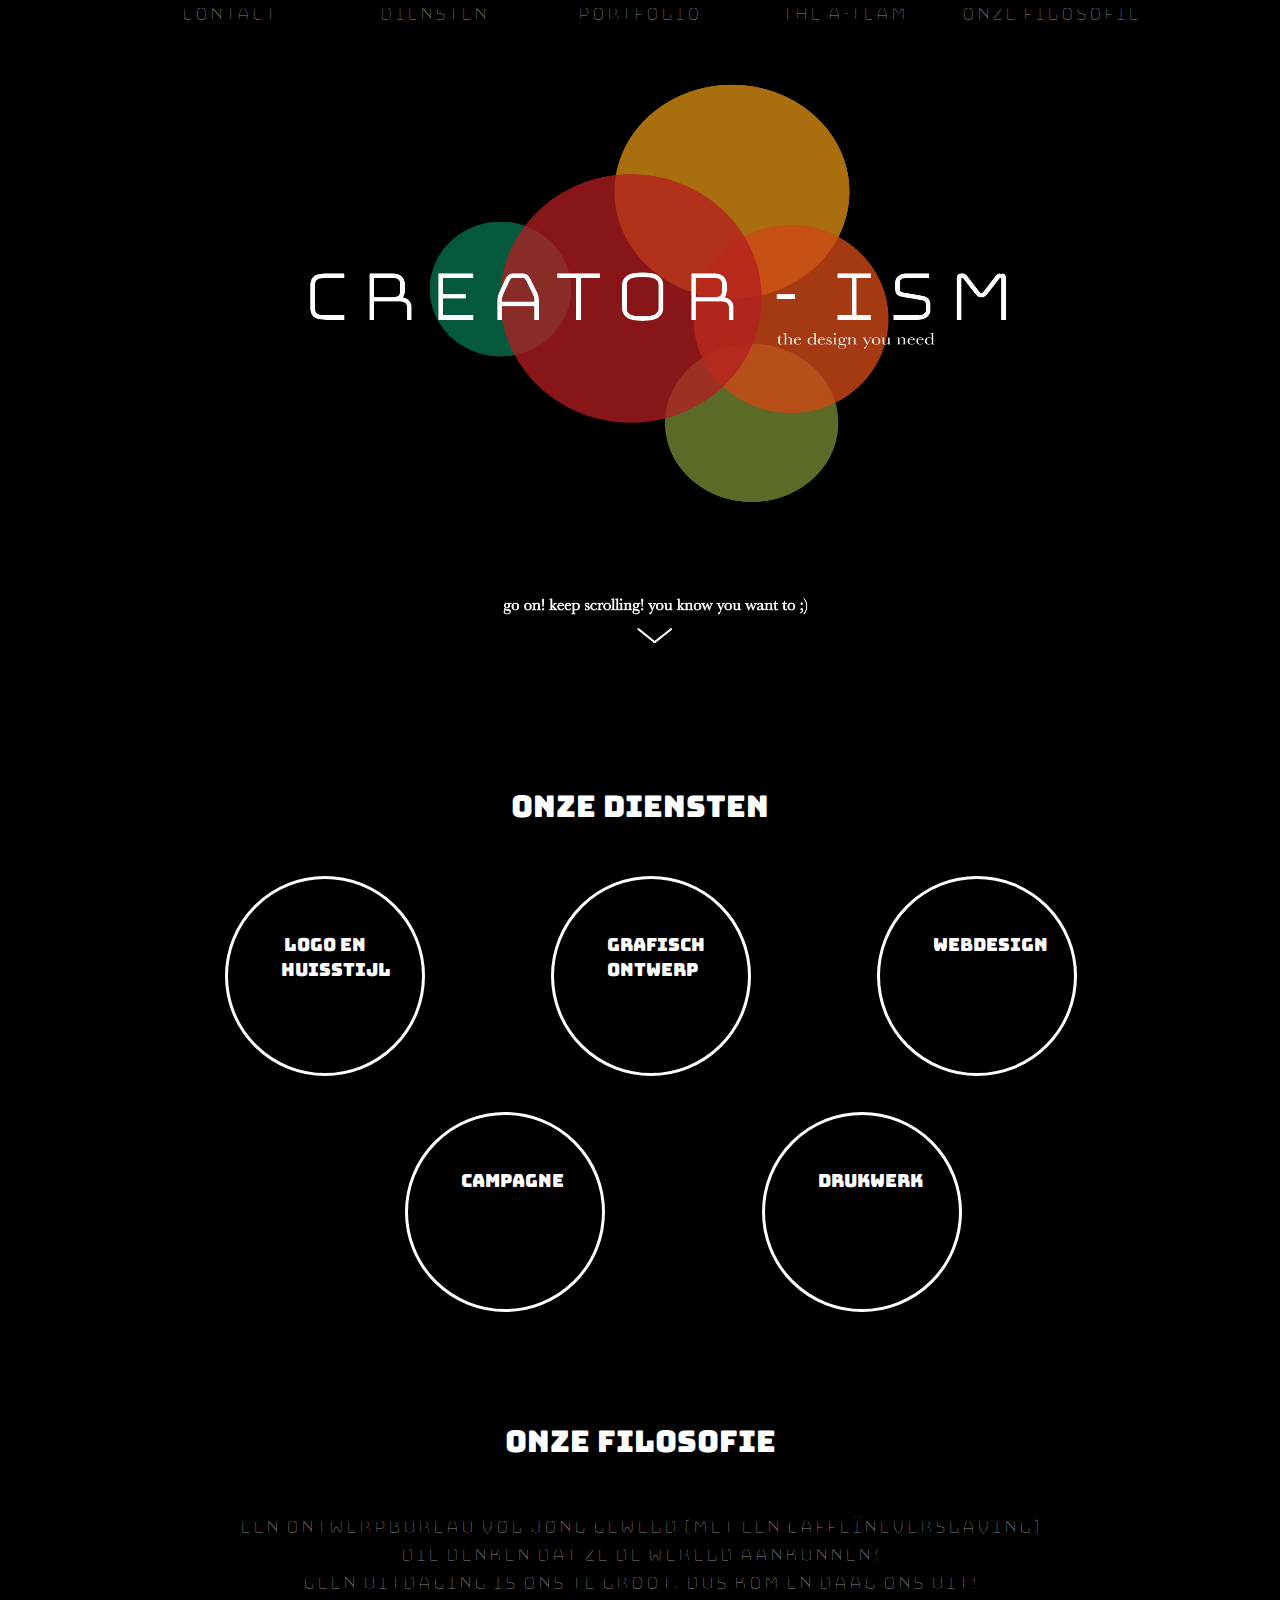
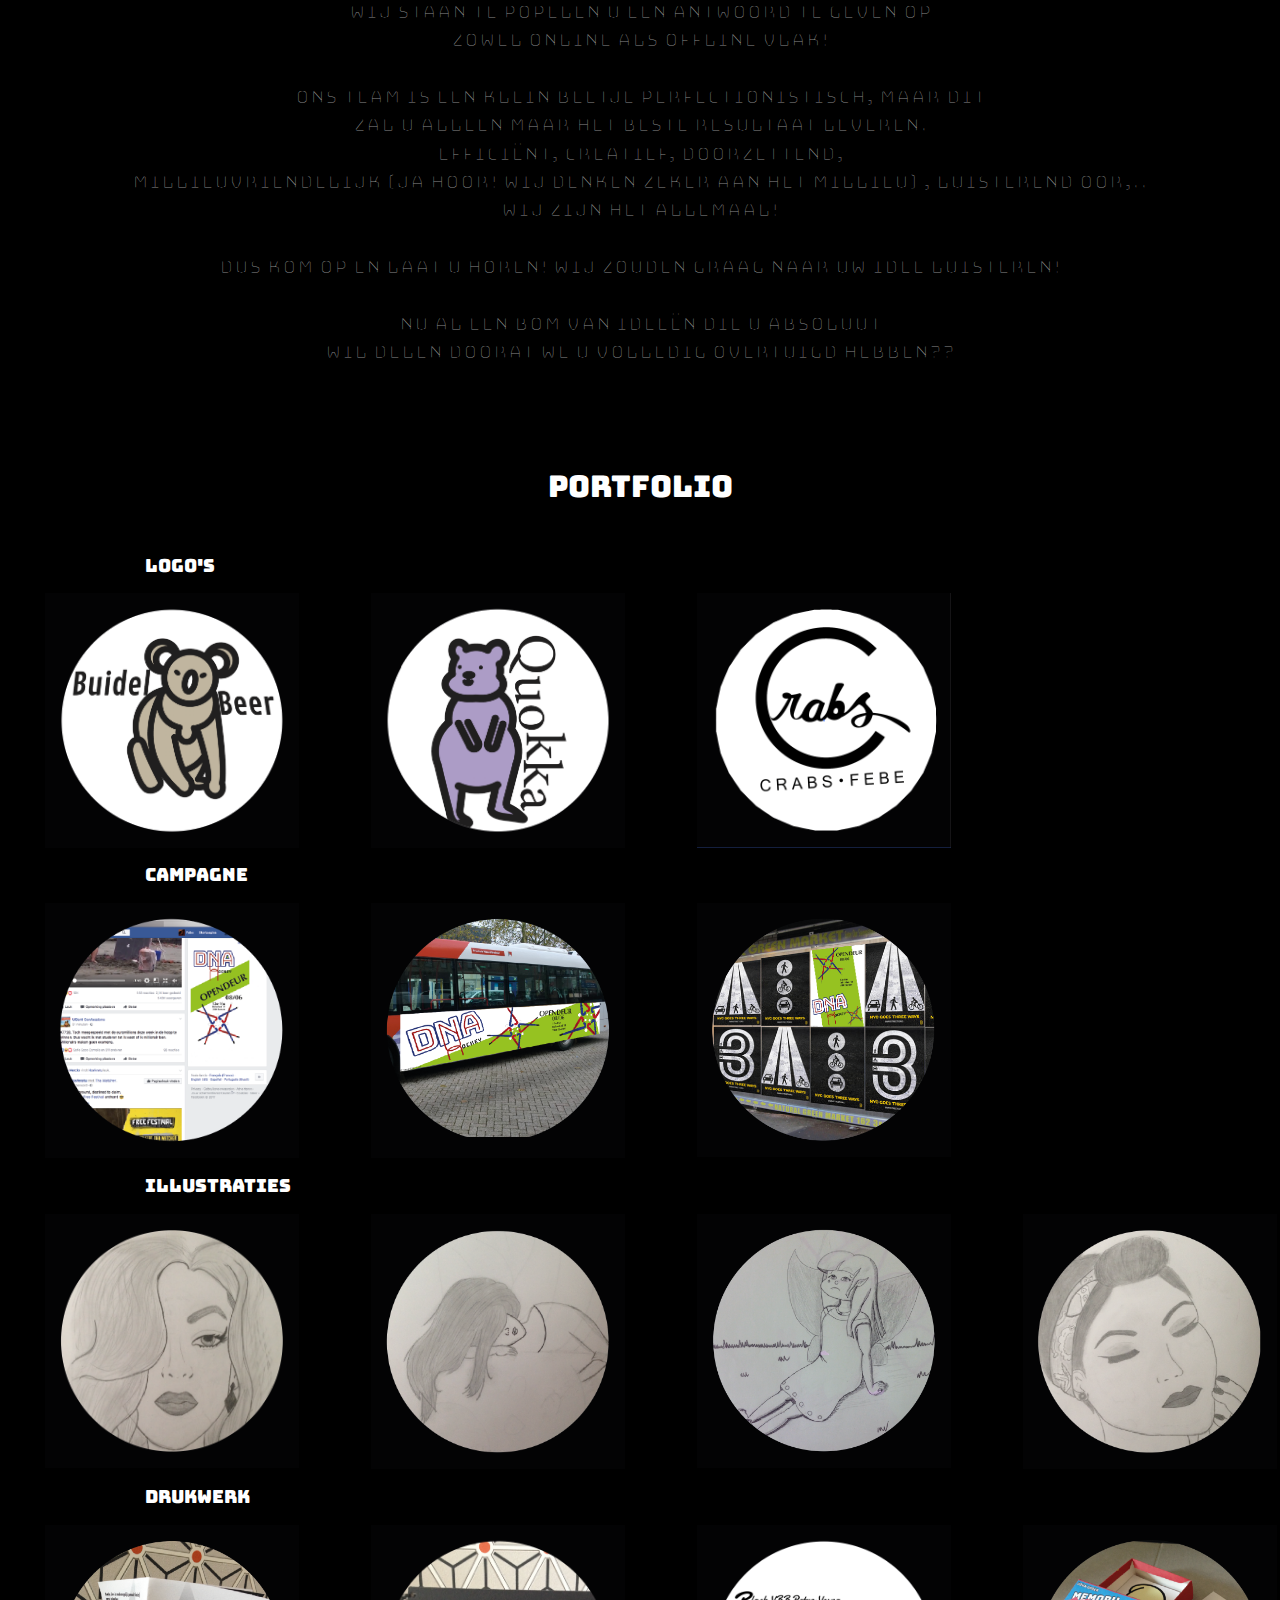
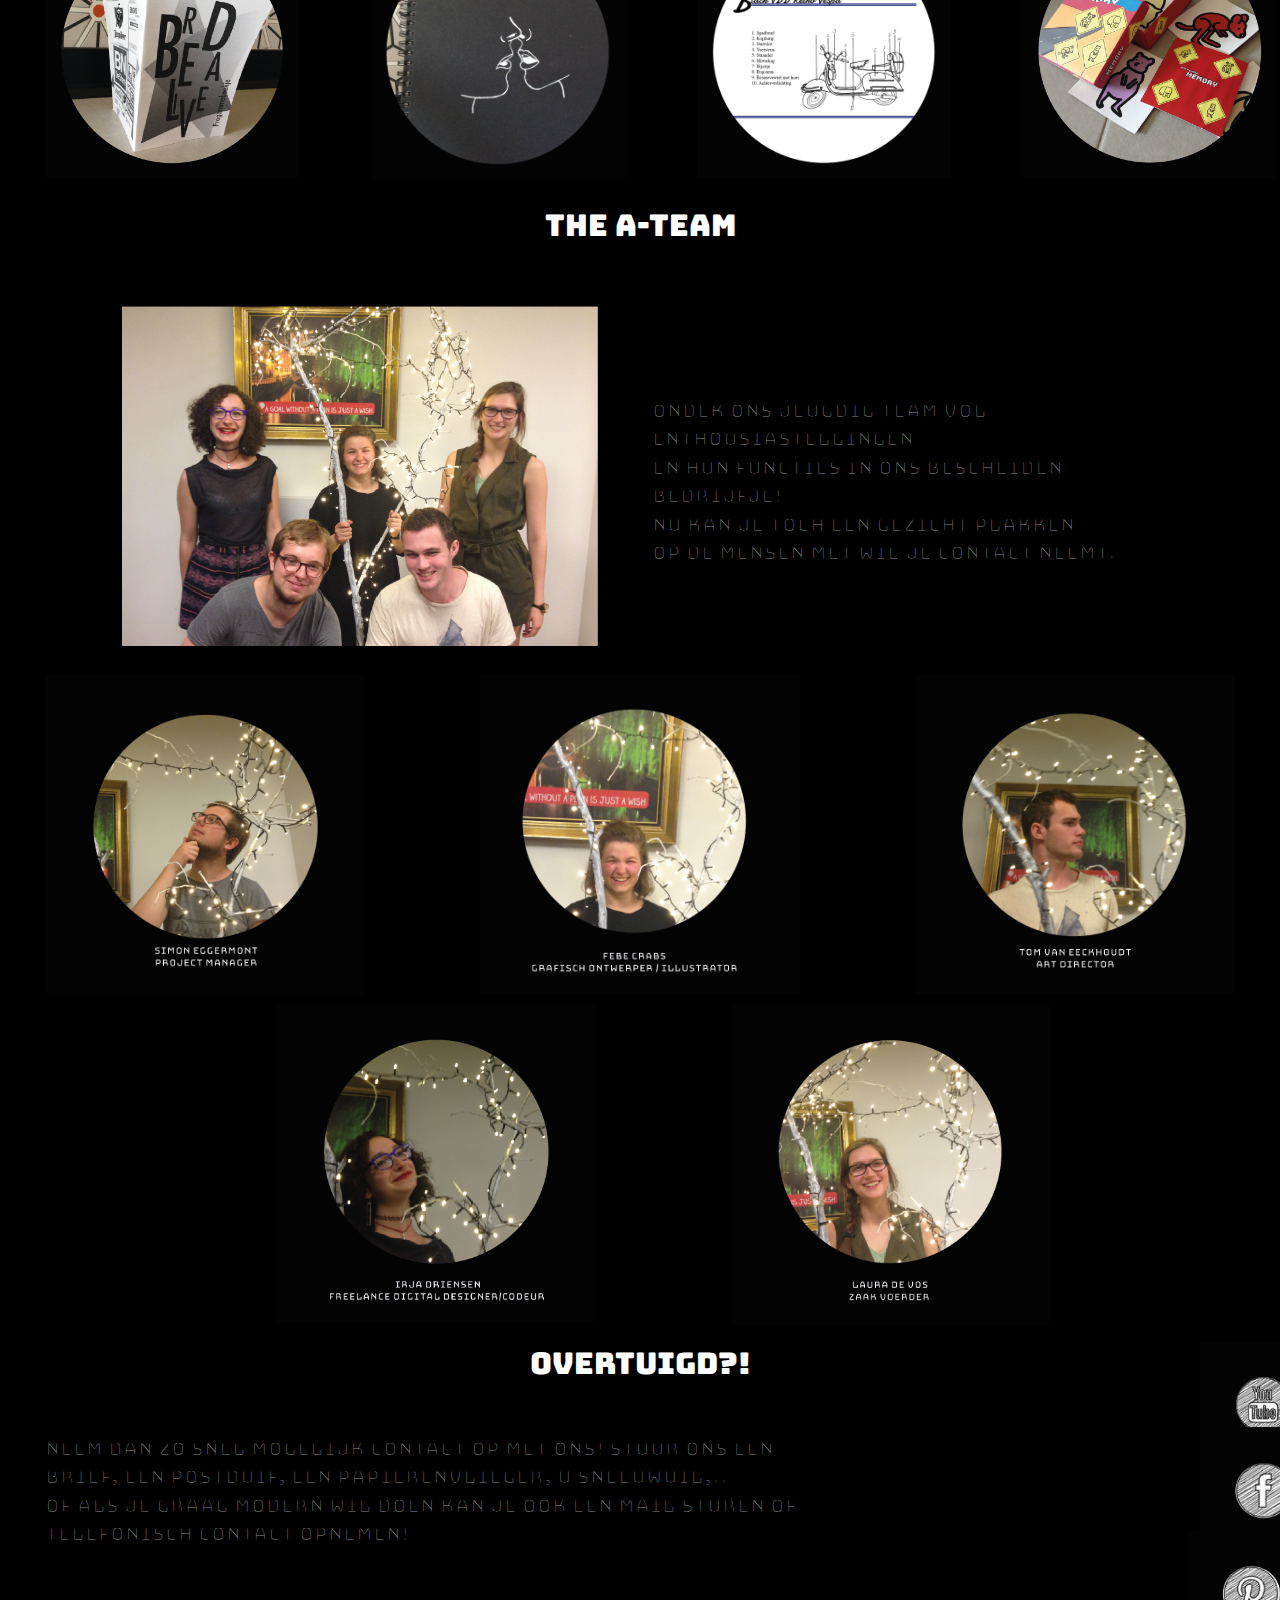
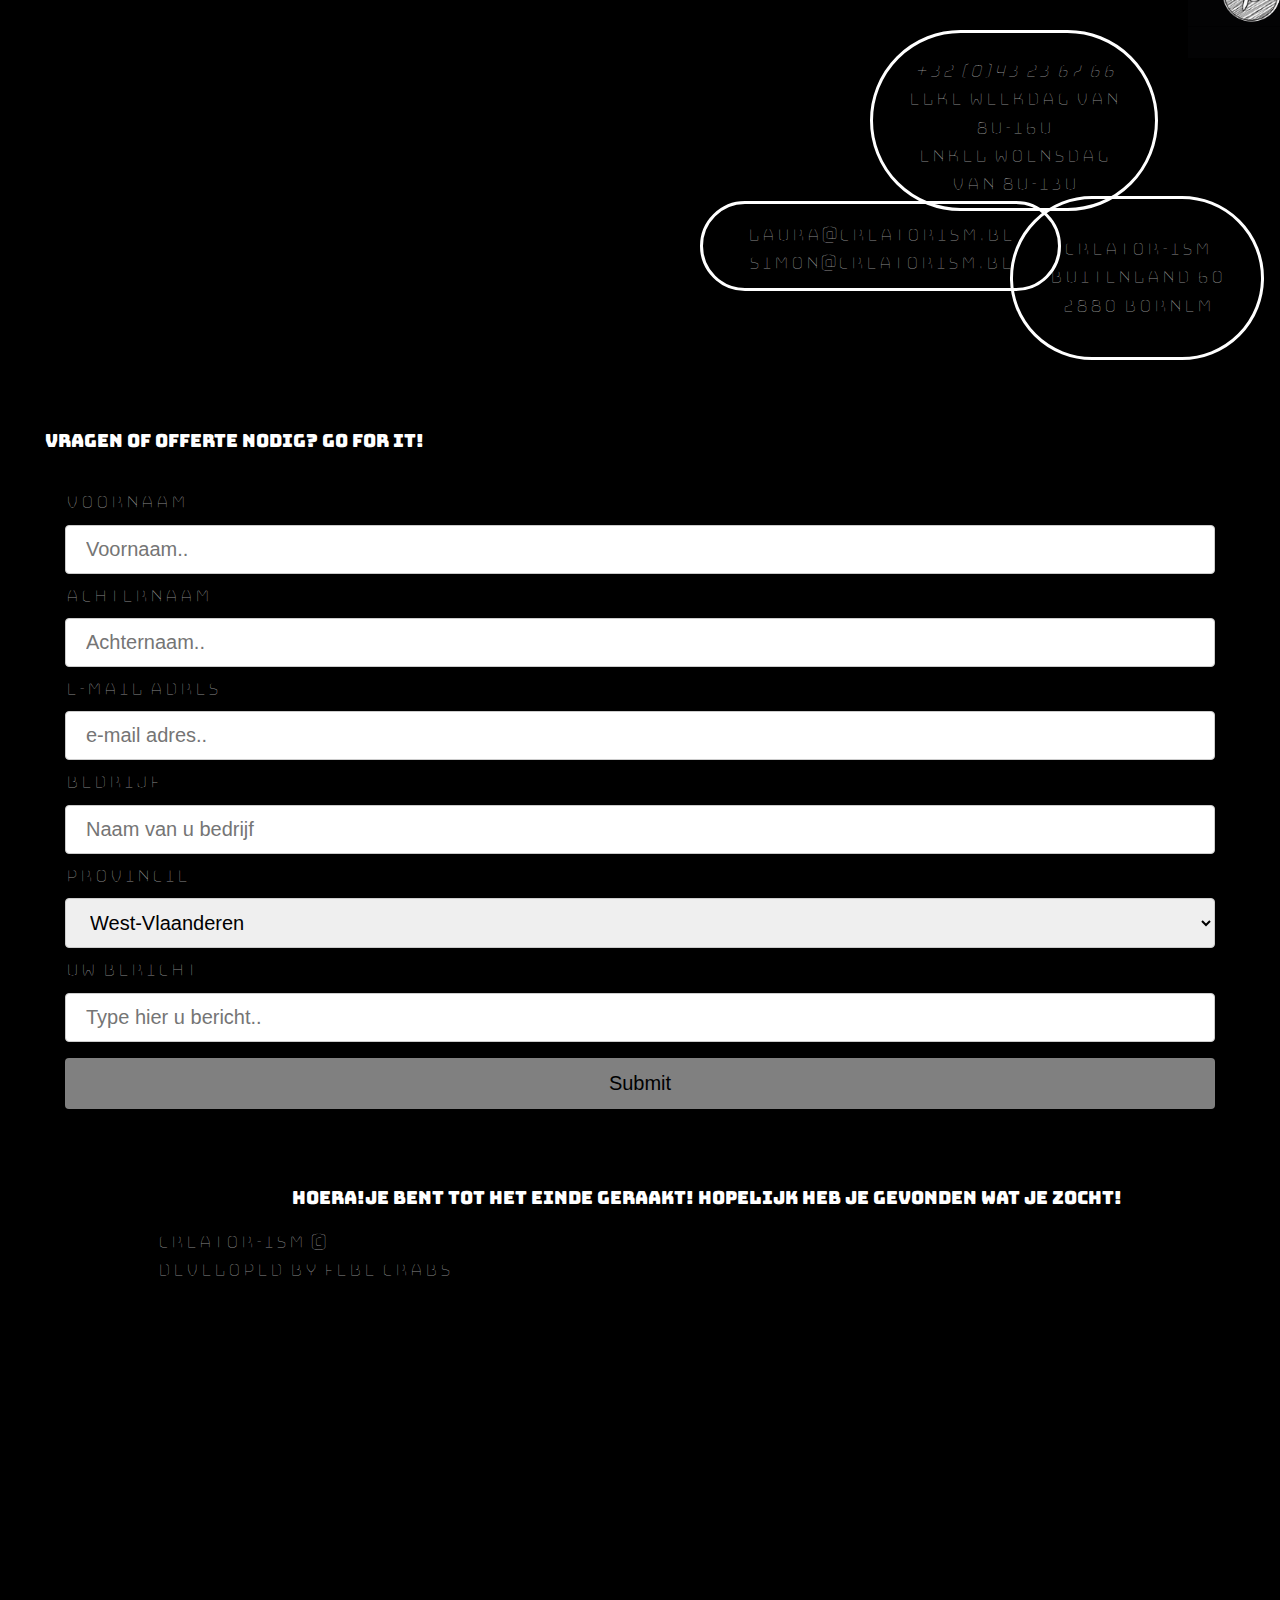
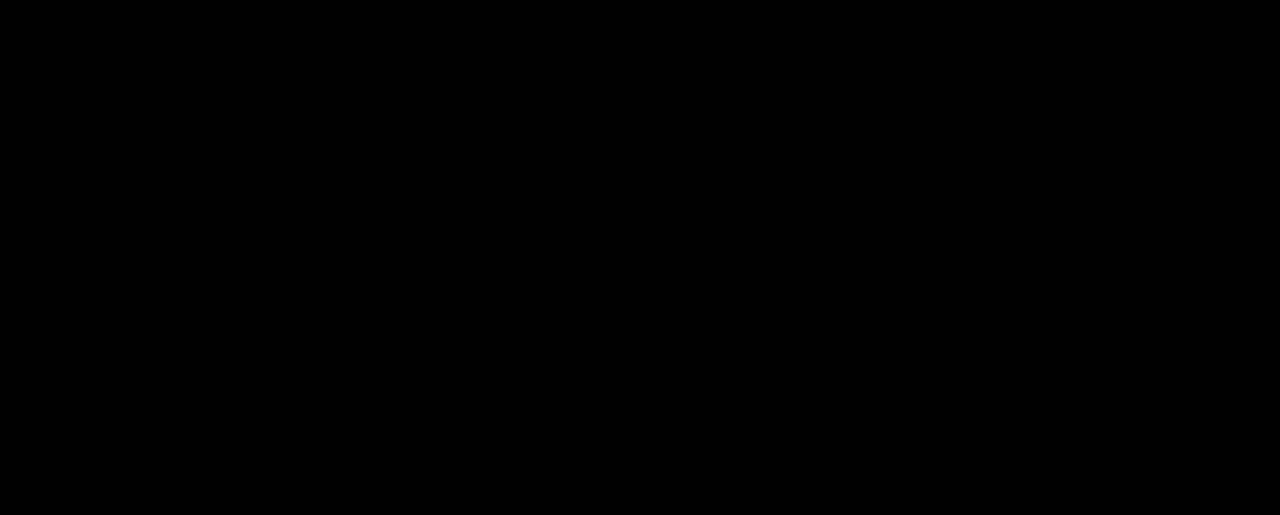
==== commit bb5c532b: "eindresultaat" ====
--- a/index.html
+++ b/index.html
@@ -576,11 +576,11 @@
 							<footer class="footer">
 								<h3 class="hidden">HOERA!je bent tot het einde geraakt! Hopelijk heb je gevonden wat je zocht!</h3>
 									<div class="grid__row">
-										<div class="grid__column-6">
+										<div class="grid__column-12">
 											Creator-ism ©
 										</div>
 			
-										<div class="grid__column-6">
+										<div class="grid__column-12">
 											Developed by Febe Crabs
 										</div>
 									</div>
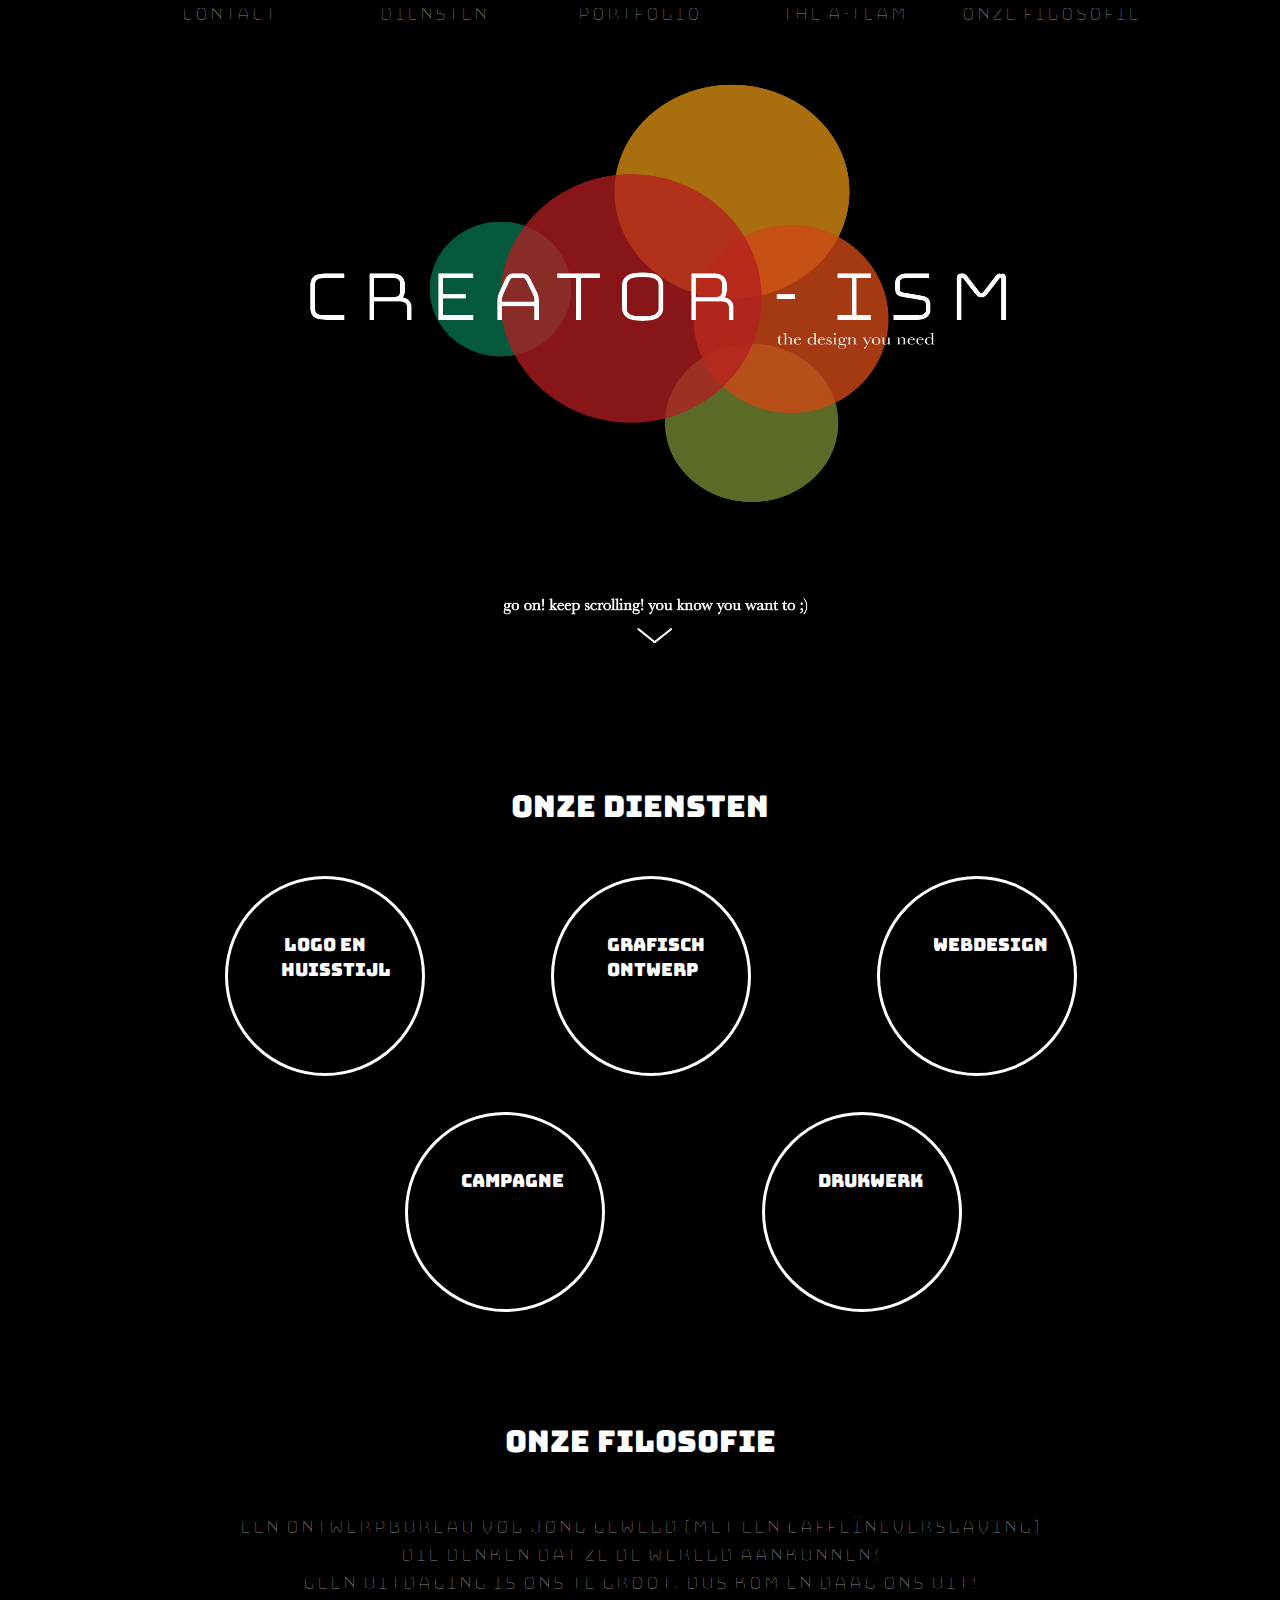
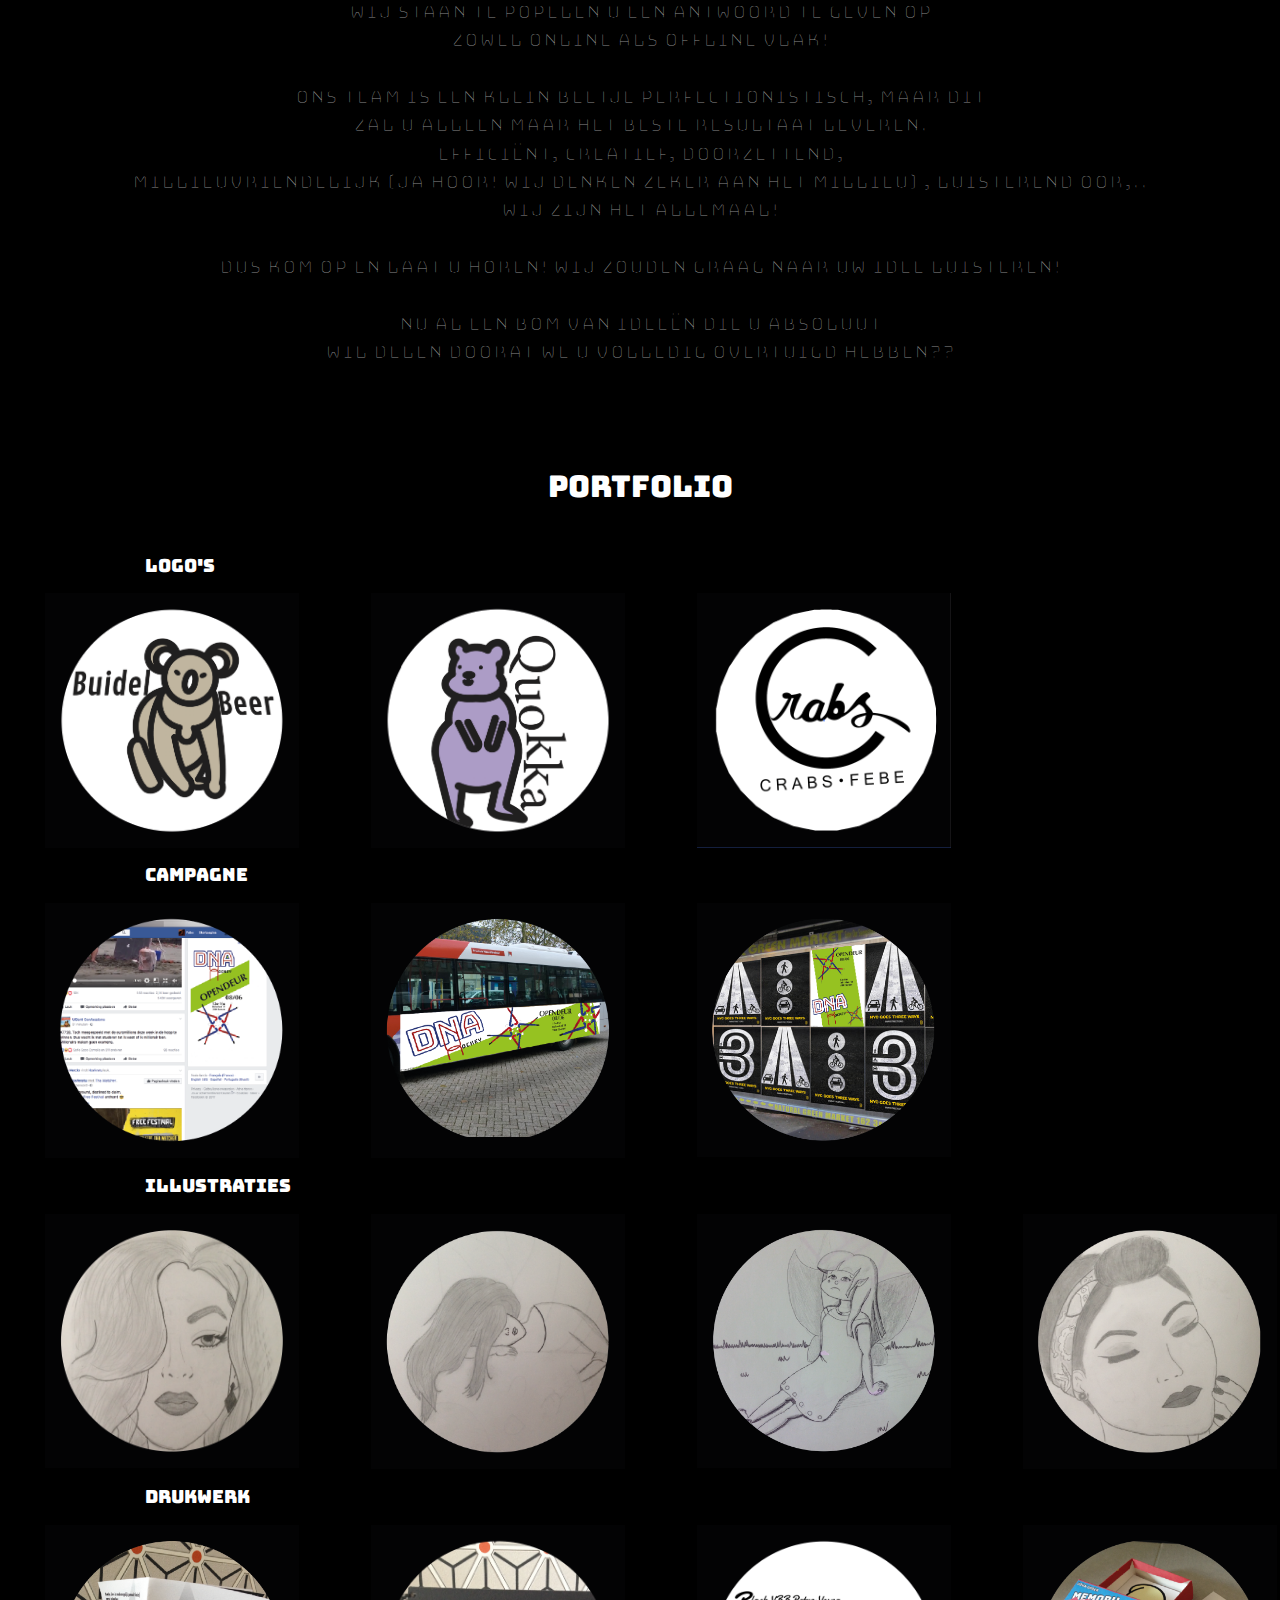
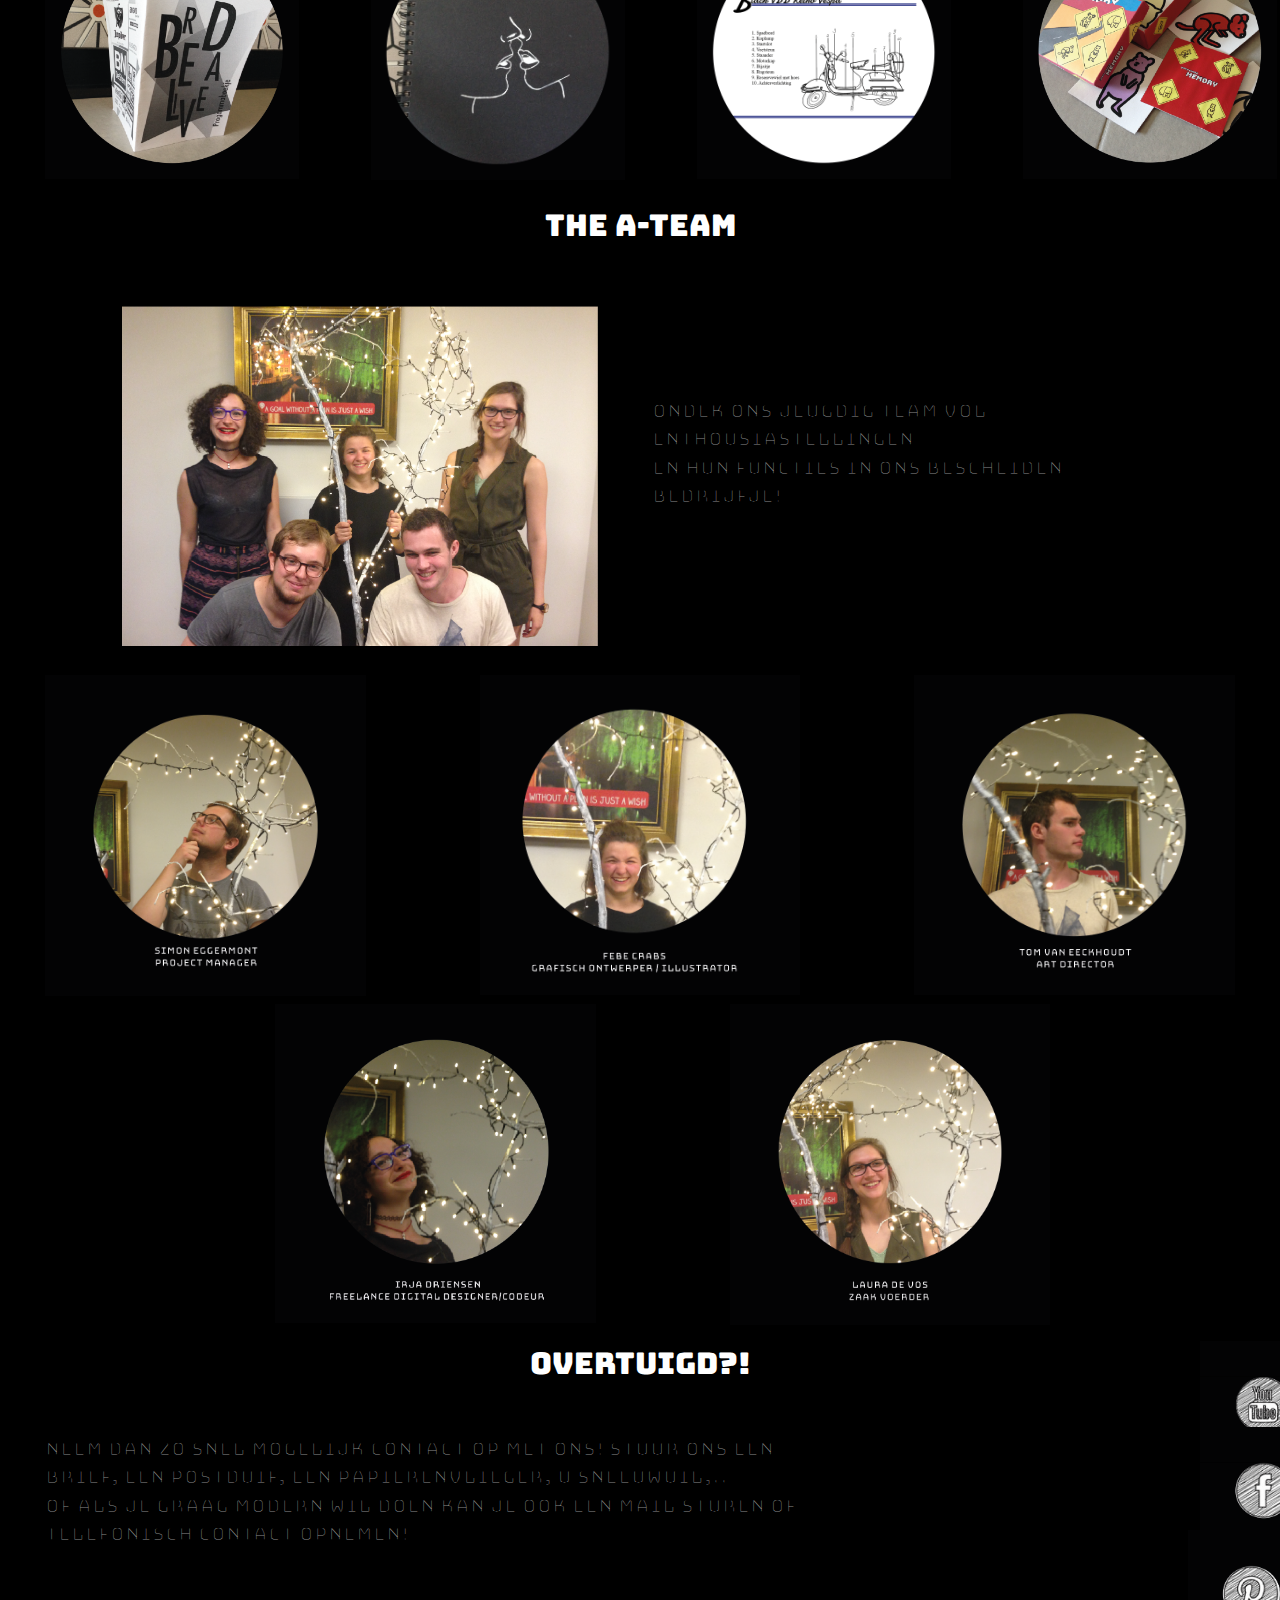
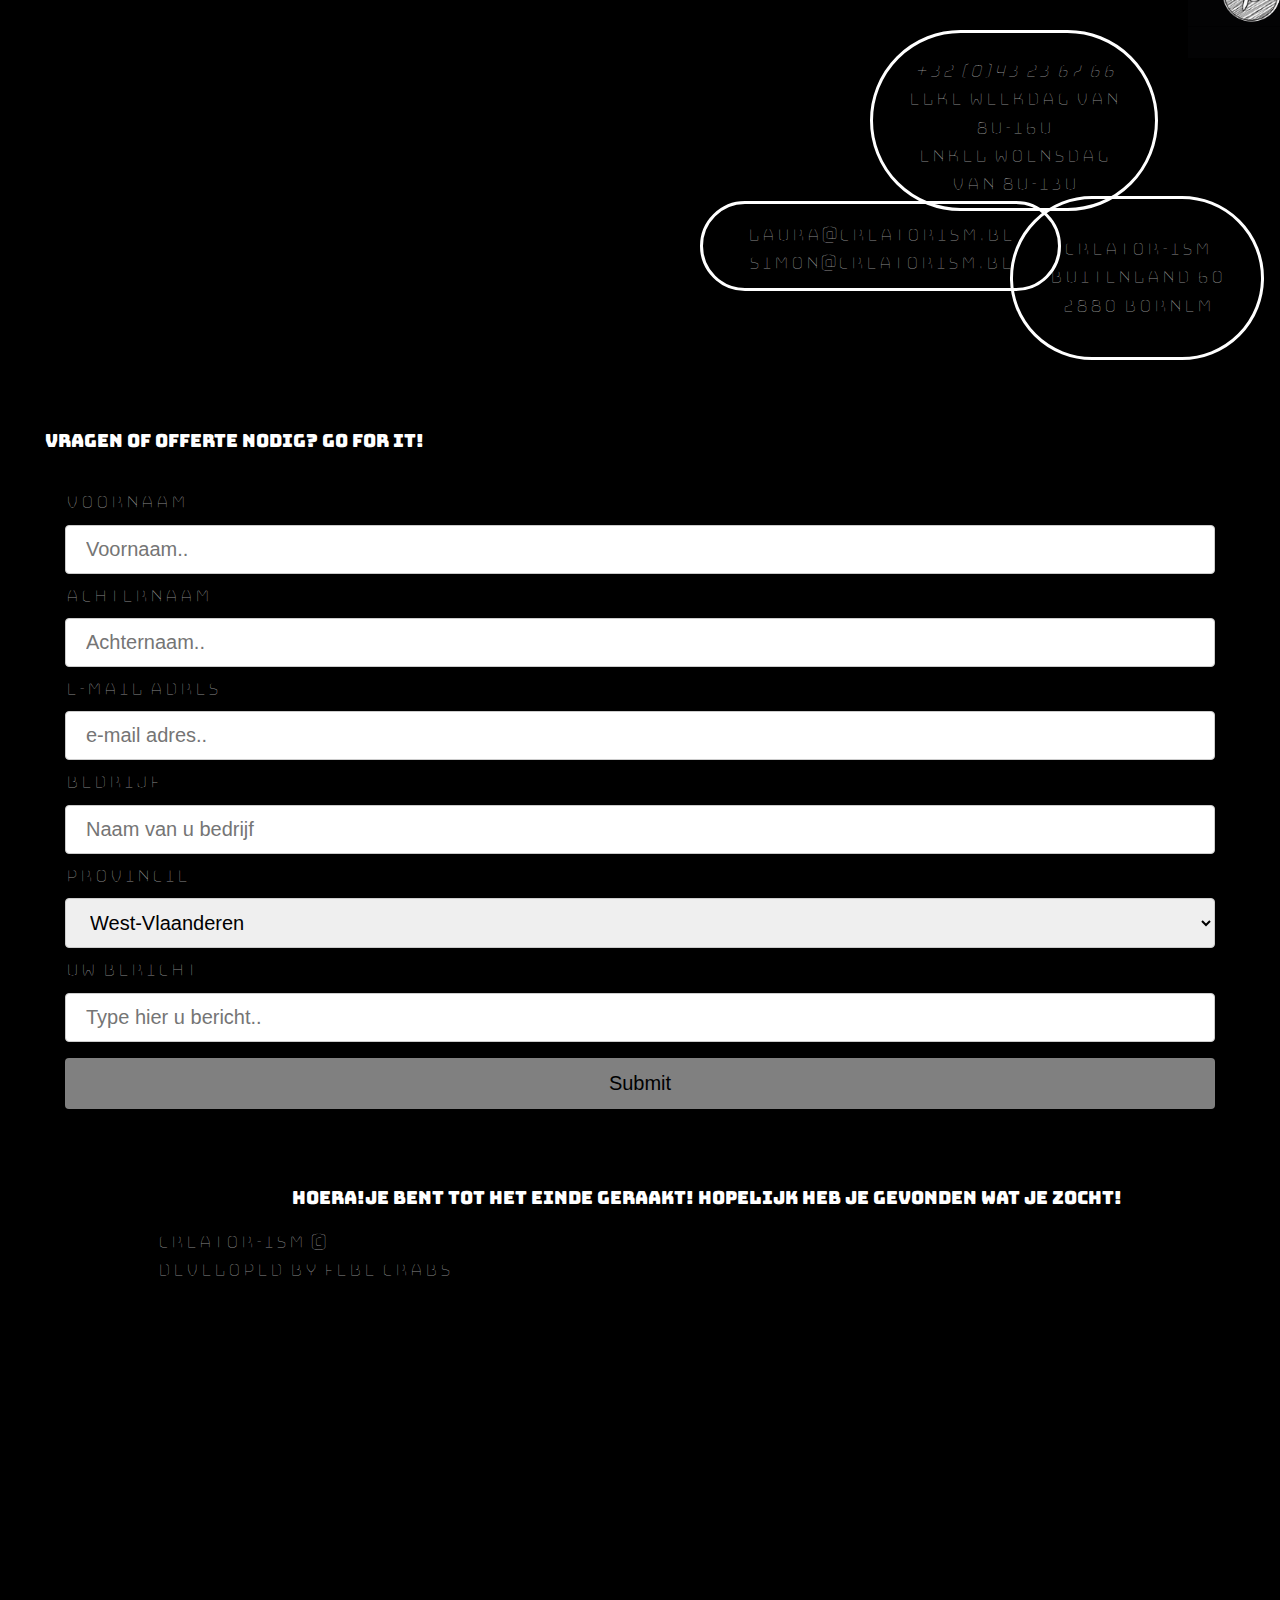
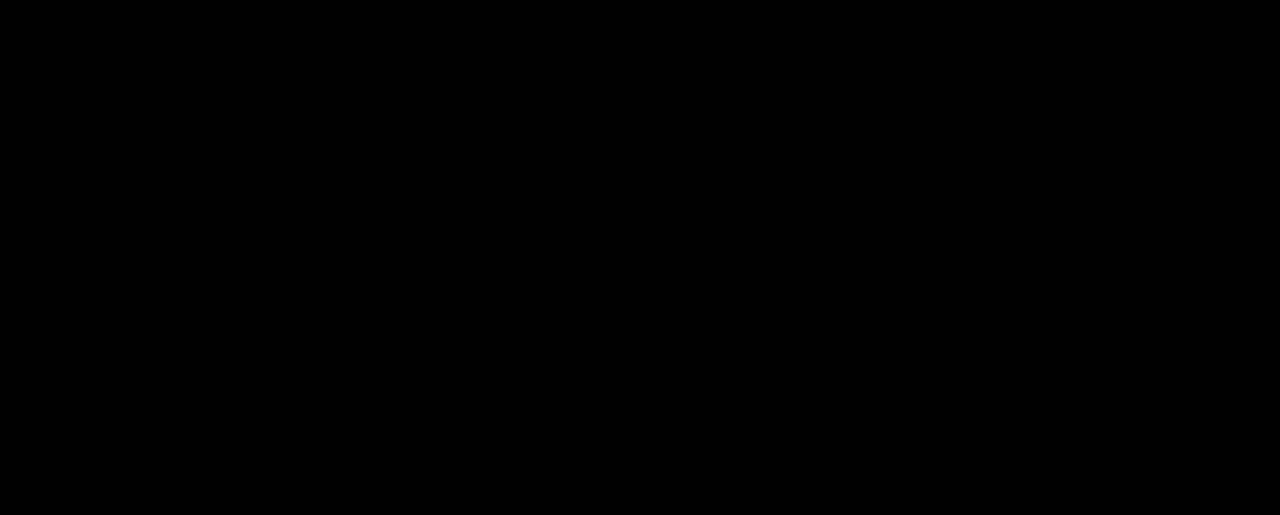
==== commit 46f5ce8a: "done" ====
--- a/index.html
+++ b/index.html
@@ -429,9 +429,6 @@
 								<br>
 								en hun functies in ons bescheiden bedrijfje!
 								<br>
-								Nu kan je toch een gezicht plakken 
-								<br>
-								op de mensen met wie je contact neemt. 
 							</p>
 						</div>
 					</div>
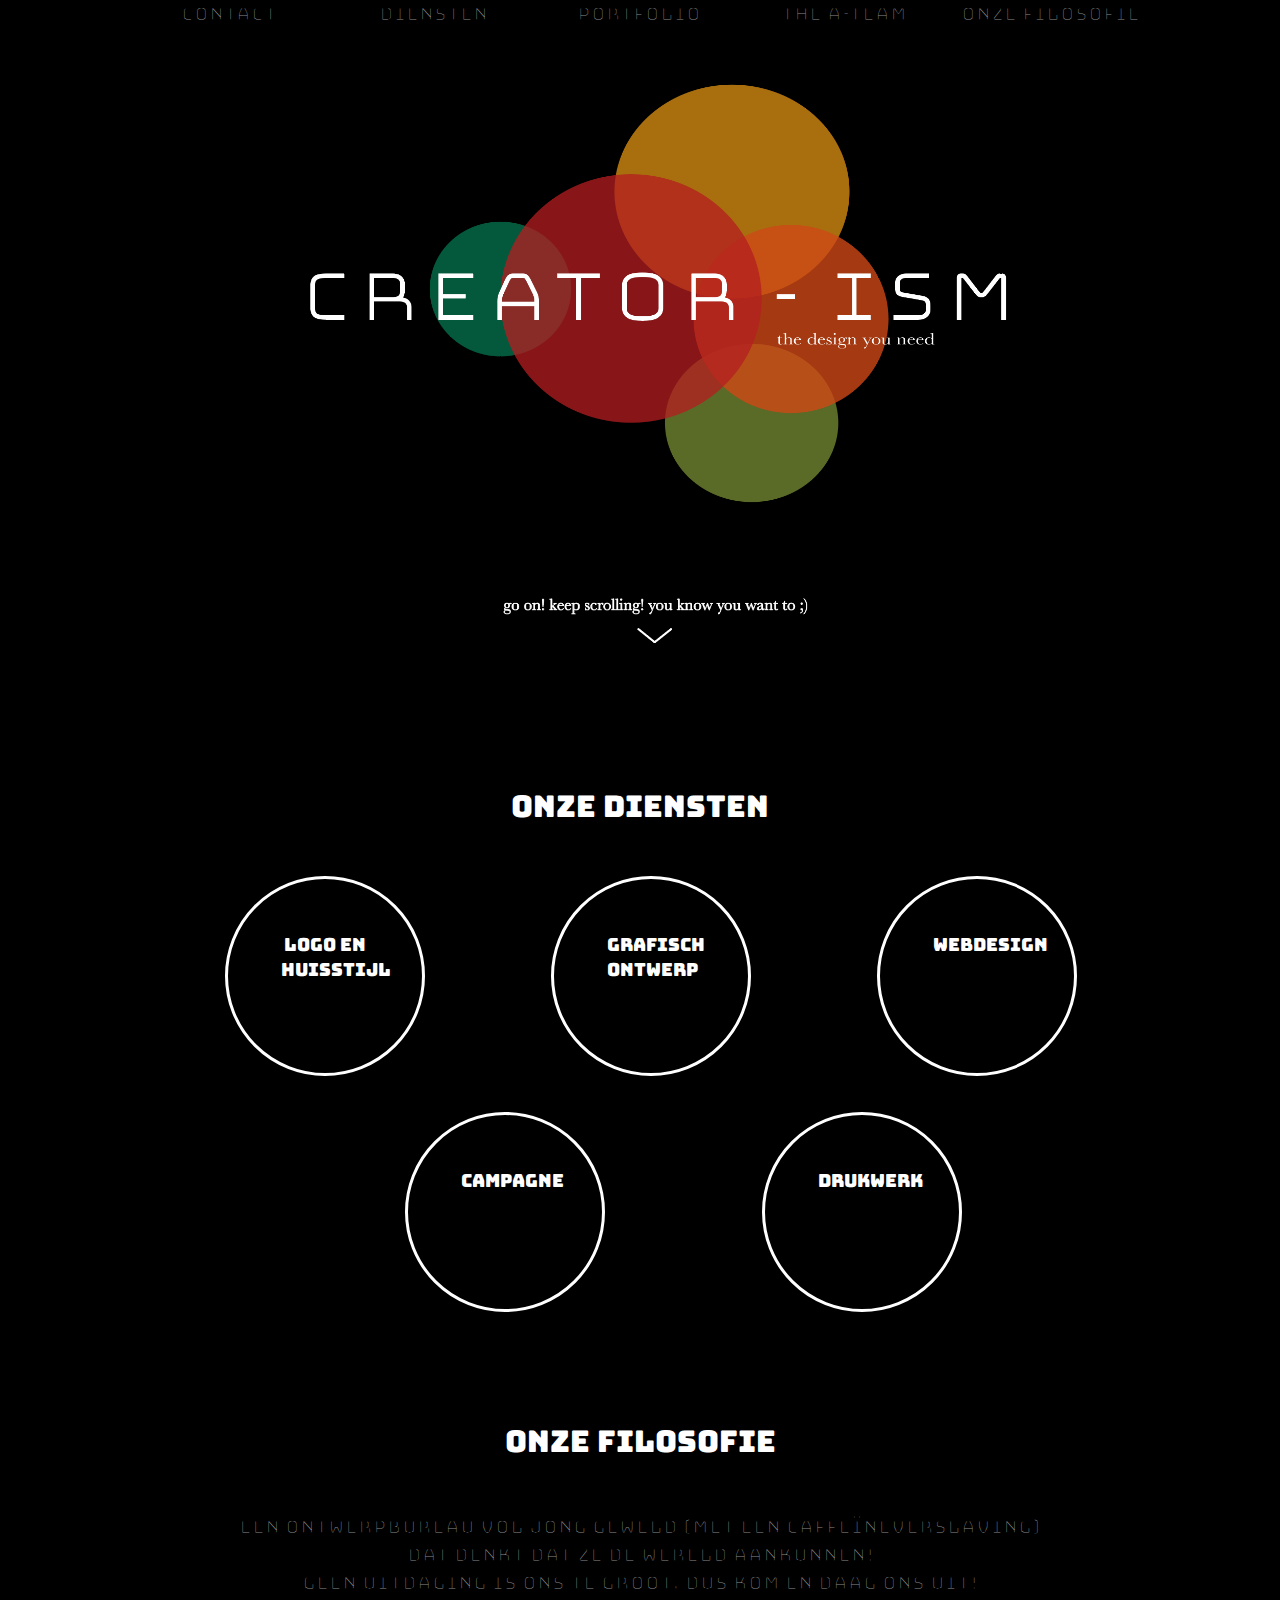
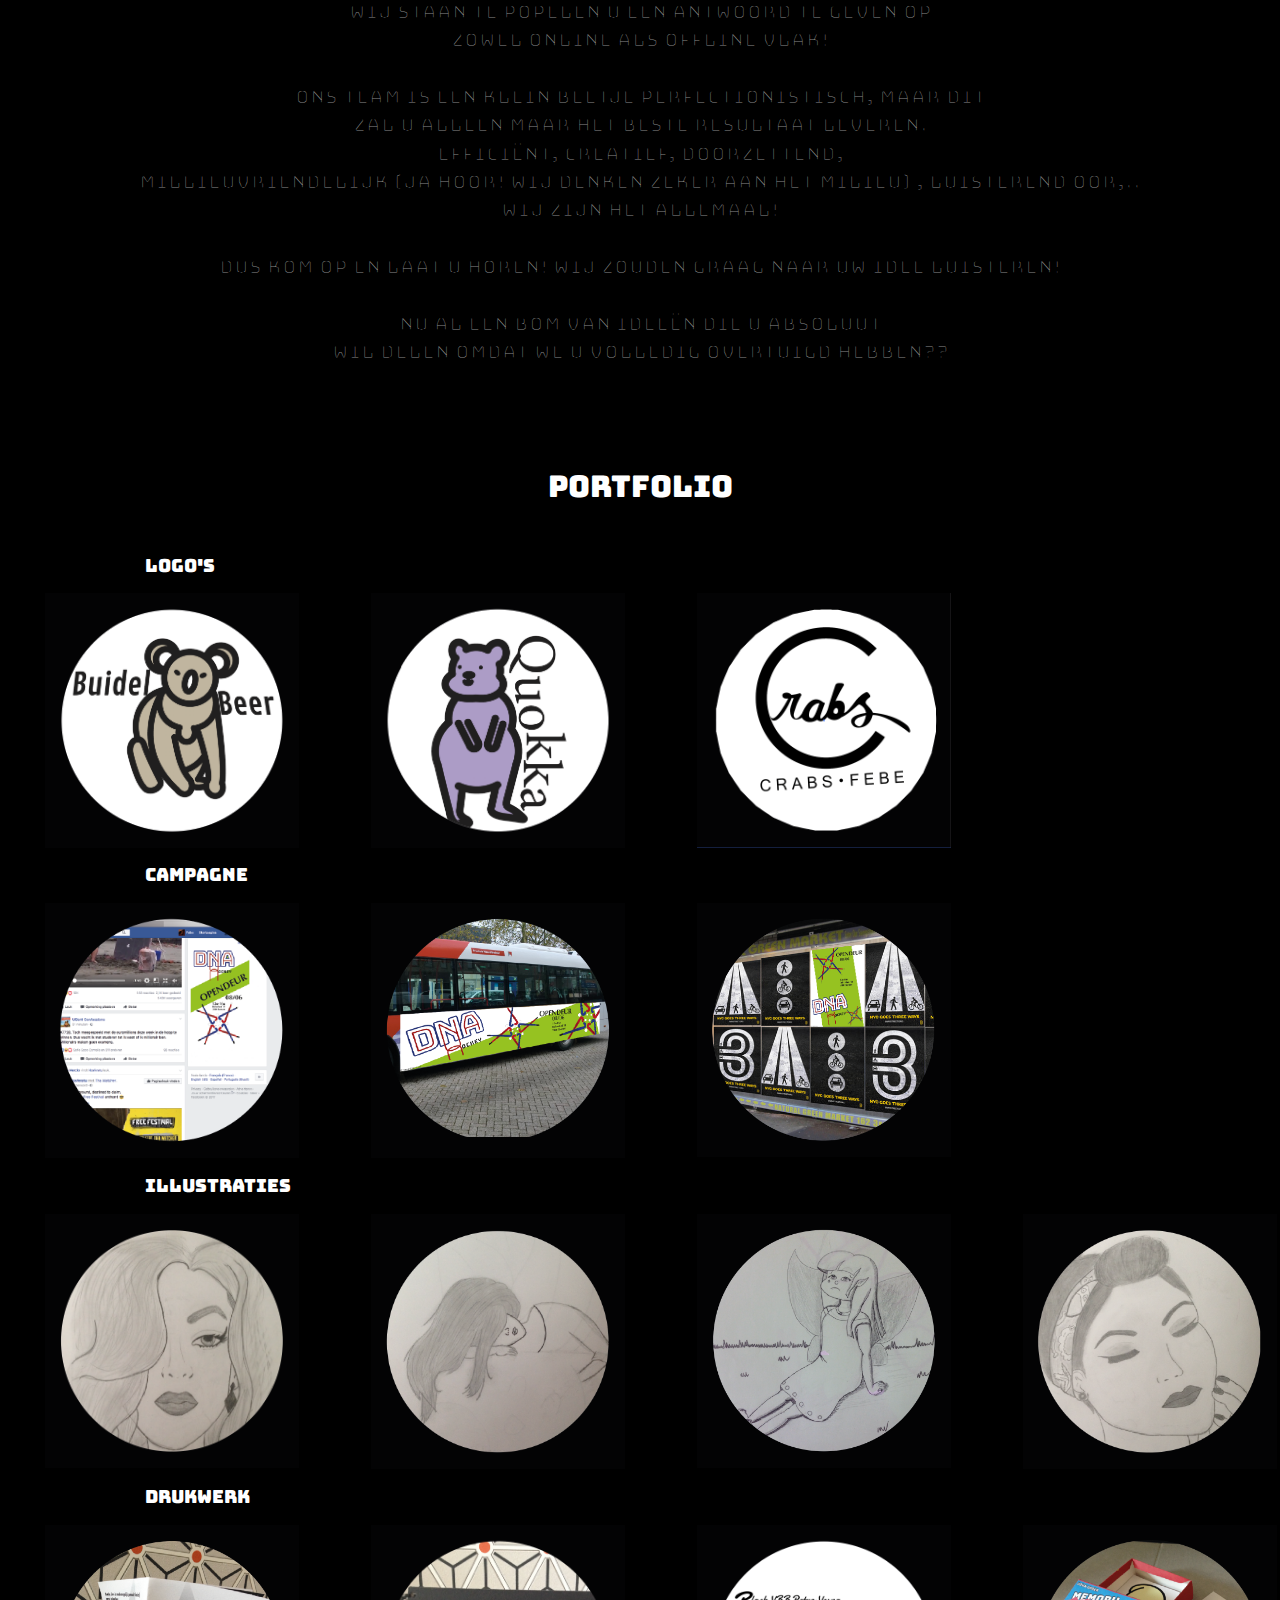
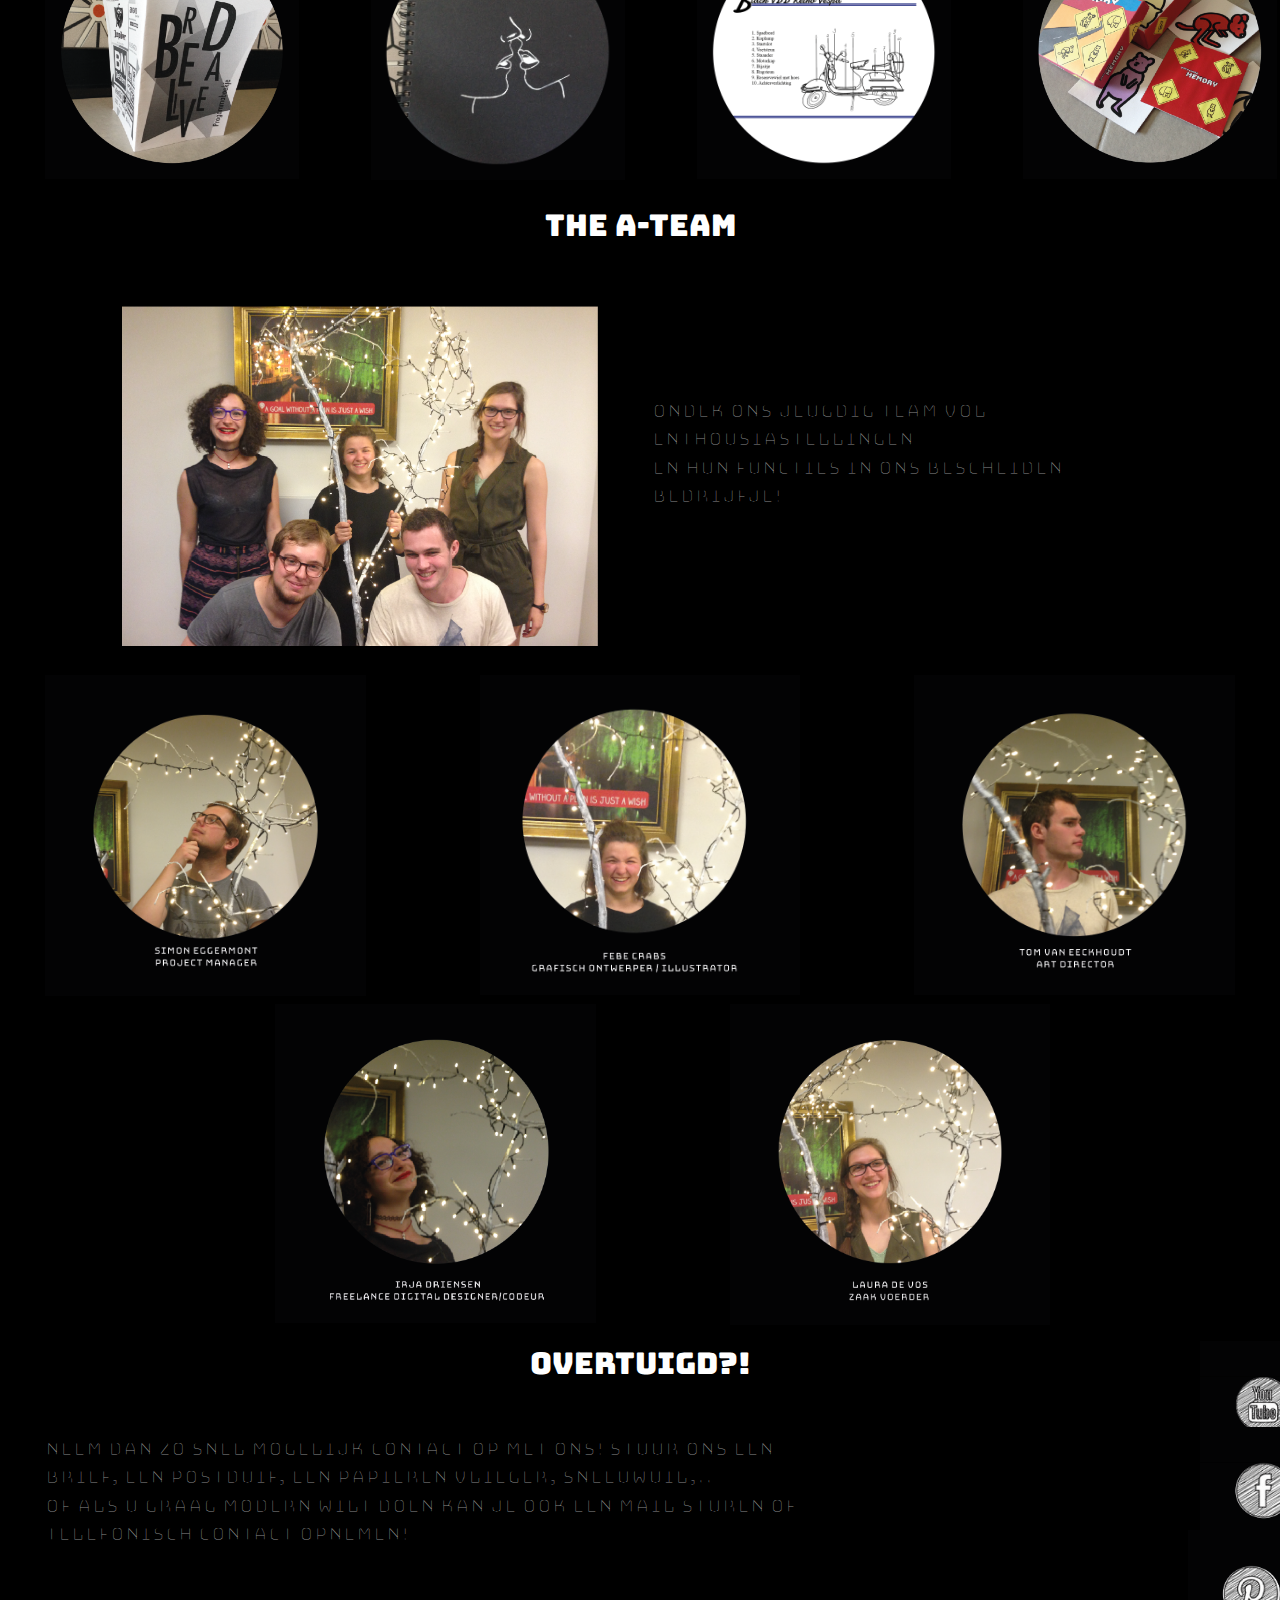
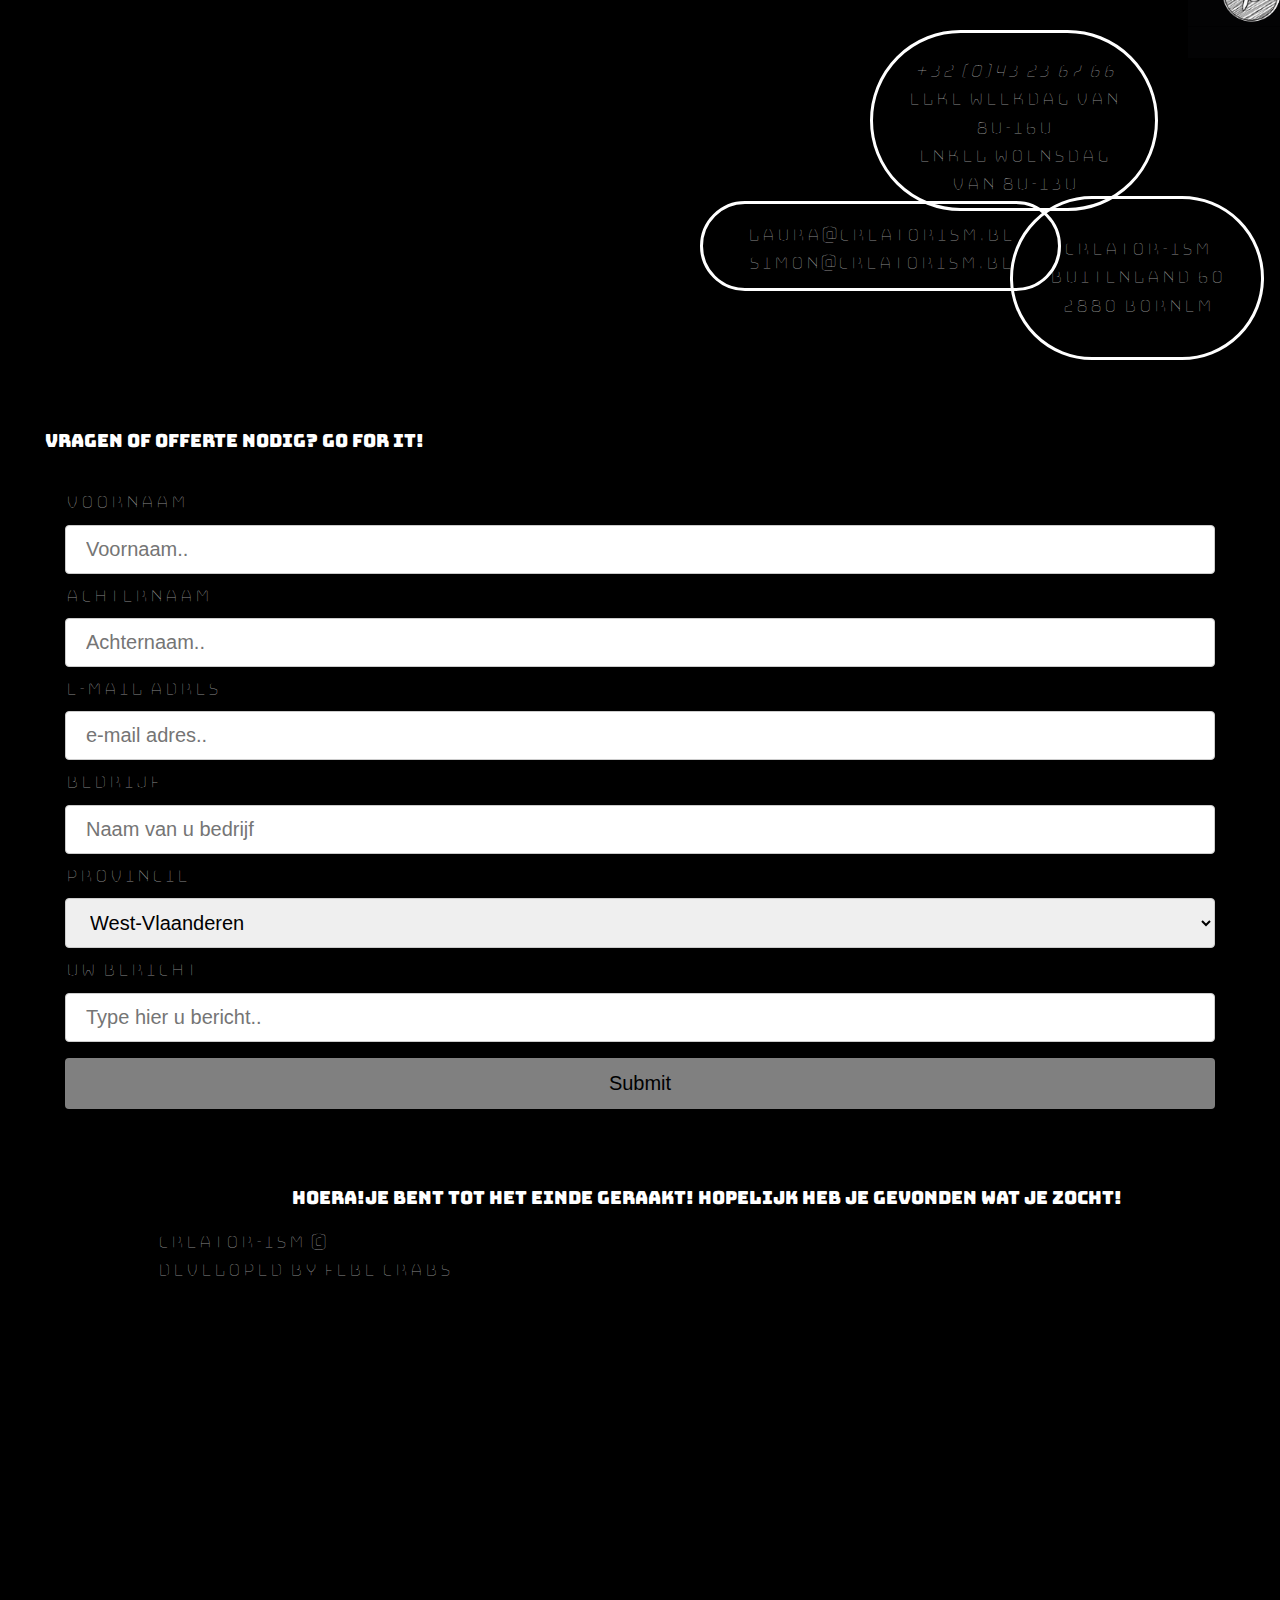
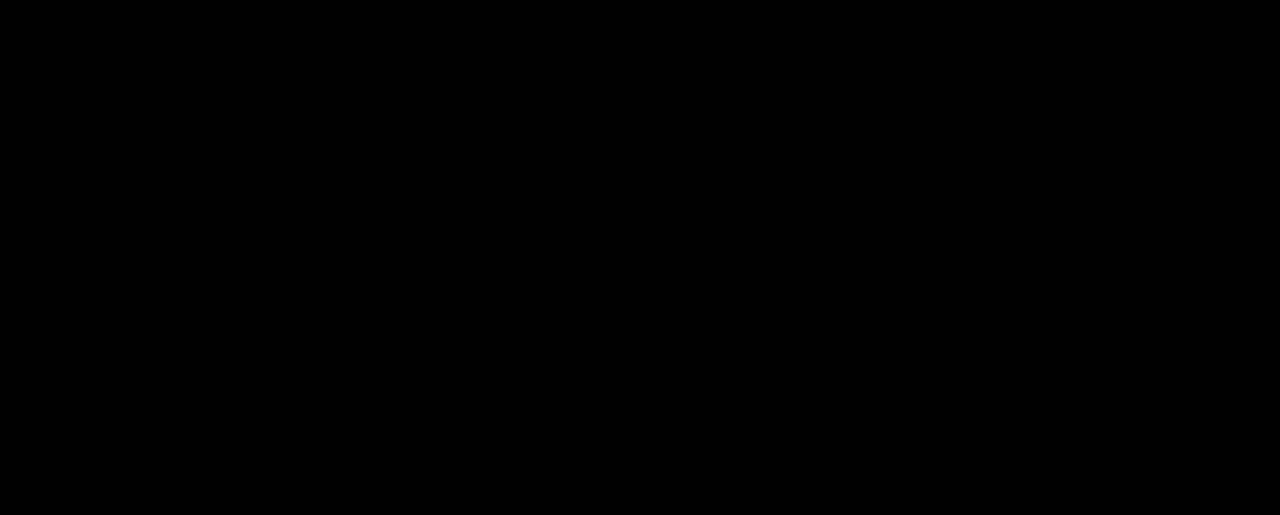
==== commit 9a2455c5: "spelfouten verwijderd" ====
--- a/index.html
+++ b/index.html
@@ -175,7 +175,7 @@
 							<p id="filos">
 								Een ontwerpbureau vol jong geweld (met een caffeïneverslaving) 
 								<br>
-								die denken dat ze de wereld aankunnen! 
+								dat denkt dat ze de wereld aankunnen! 
 								<br>
 								Geen uitdaging is ons te groot. Dus kom en daag ons uit!  
 								<br>
@@ -189,7 +189,7 @@
 								<br>
 								Efficiënt, creatief, doorzettend, 
 								<br>
-								millieuvriendelijk (ja hoor! wij denken zeker aan het millieu) , luisterend oor,.. 
+								millieuvriendelijk (ja hoor! wij denken zeker aan het milieu) , luisterend oor,.. 
 								<br>
 								wij zijn het allemaal!
 									<br><br>
@@ -197,7 +197,7 @@
 								<br><br>
 								Nu al een bom van ideeën die u absoluut 
 								<br>
-								wil delen doorat we u volledig overtuigd hebben??		
+								wil delen omdat we u volledig overtuigd hebben??		
 							</p>
 
 							<div id="klik">
@@ -224,7 +224,7 @@
 									<div class="container">
  										 <img src="img/koala.JPG" alt="buidelbeer logo" class="image">
   											<div class="overlay">
-    											<div class="text">Een door ons gemaakt logo voor het bedrijf dat koala's beschermd.</div>
+    											<div class="text">Een door ons gemaakt logo voor het bedrijf dat koala's beschermt.</div>
   											</div>
 									</div>	
 								</div>
@@ -372,7 +372,7 @@
 									<div class="container">
 										<img src="img/breda.jpg"  alt="afbeelding cover progammaboek breda live">
 											<div class="overlay">
-    											<div class="text">Progamma boekje gemaakt voor Nederlands festival Breda Live. Cover is gebasseerd op de poster die ook door ons werd gemaakt</div>
+    											<div class="text">Progamma boekje gemaakt voor Nederlands festival Breda Live. Cover is gebaseerd op de poster die ook door ons werd gemaakt</div>
   											</div>
 									</div>
 								</div>
@@ -475,9 +475,9 @@
 					<div class="grid__row">
 						<div class="grid__column-8">
 							<p id="cont">
-								Neem dan zo snel mogelijk contact op met ons! Stuur ons een brief, een postduif, een papierenvlieger, u sneeuwuil,..
-								<br>
-					 			of als je graag modern wil doen kan je ook een mail sturen of telefonisch contact opnemen! 
+								Neem dan zo snel mogelijk contact op met ons! Stuur ons een brief, een postduif, een papieren vlieger, sneeuwuil,..
+								<br>
+					 			of als u graag modern wilt doen kan je ook een mail sturen of telefonisch contact opnemen! 
 							</p>
 						</div>
 					</div>
